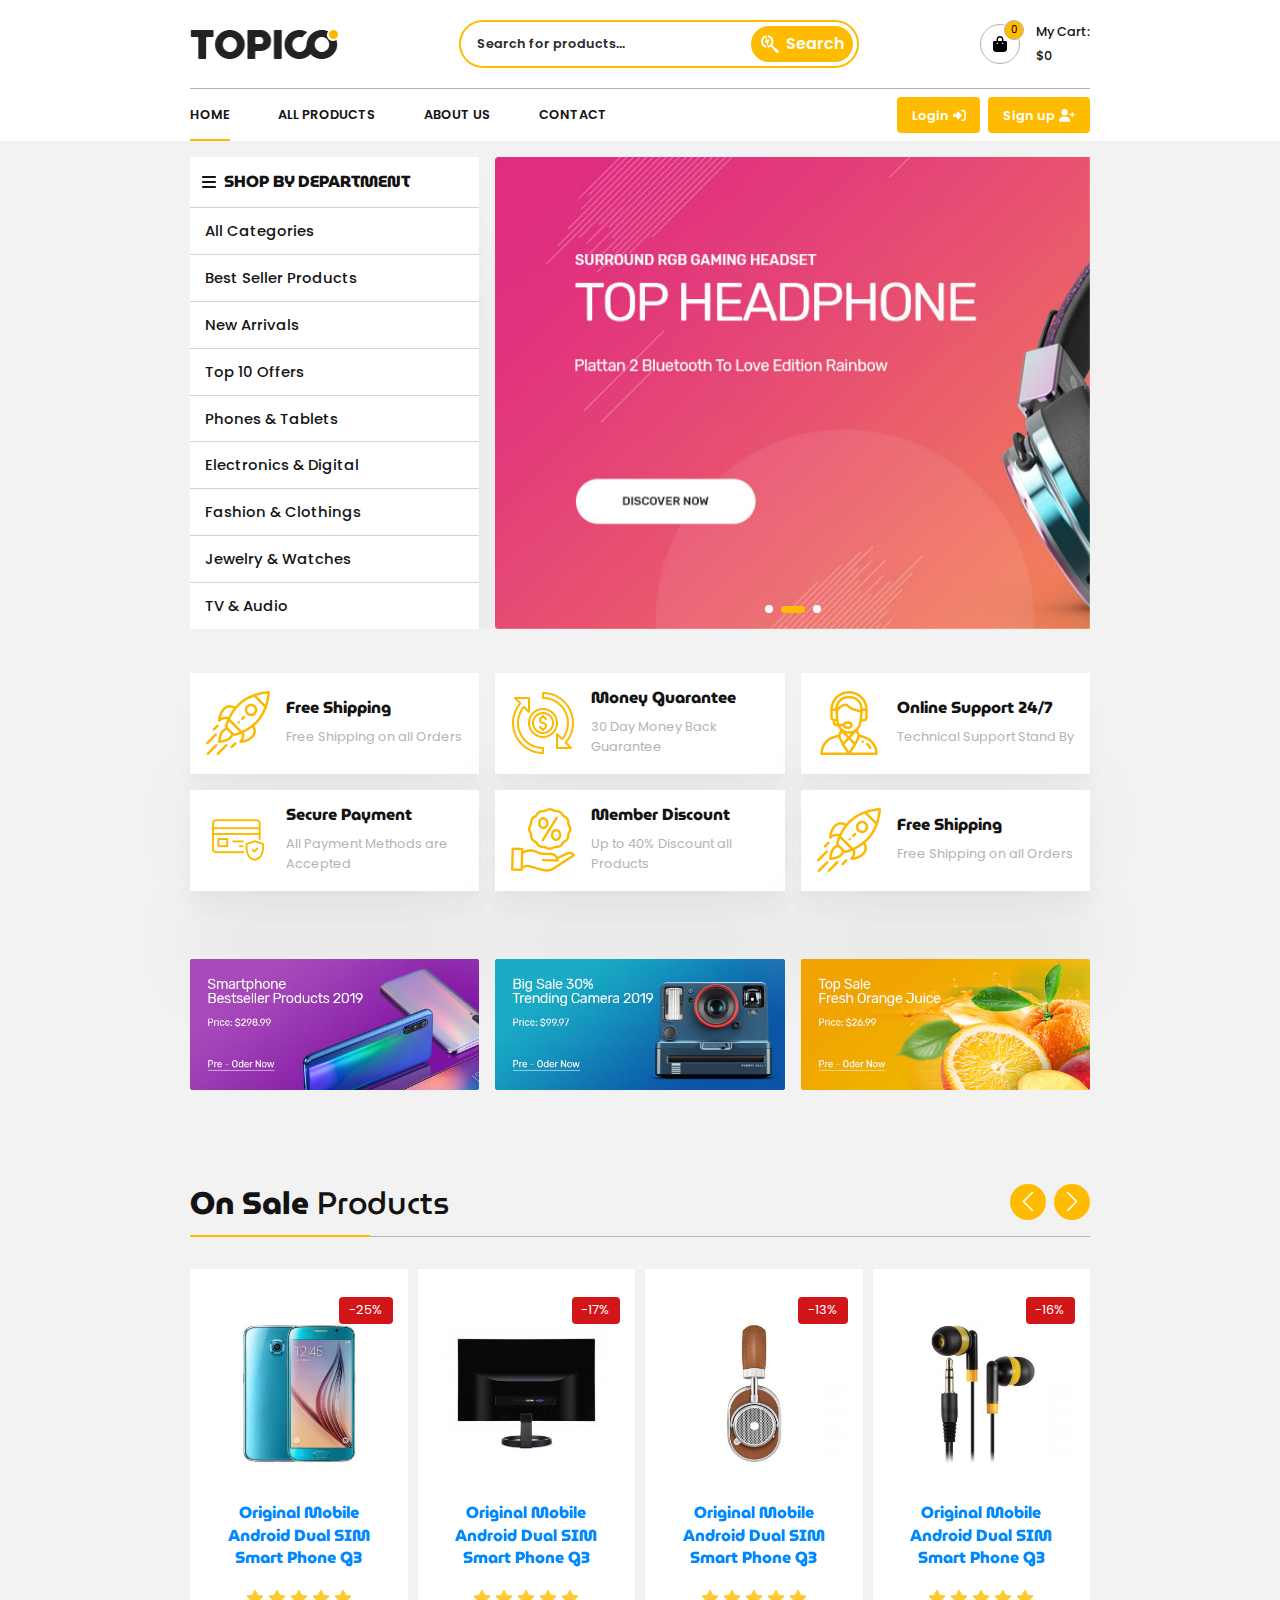
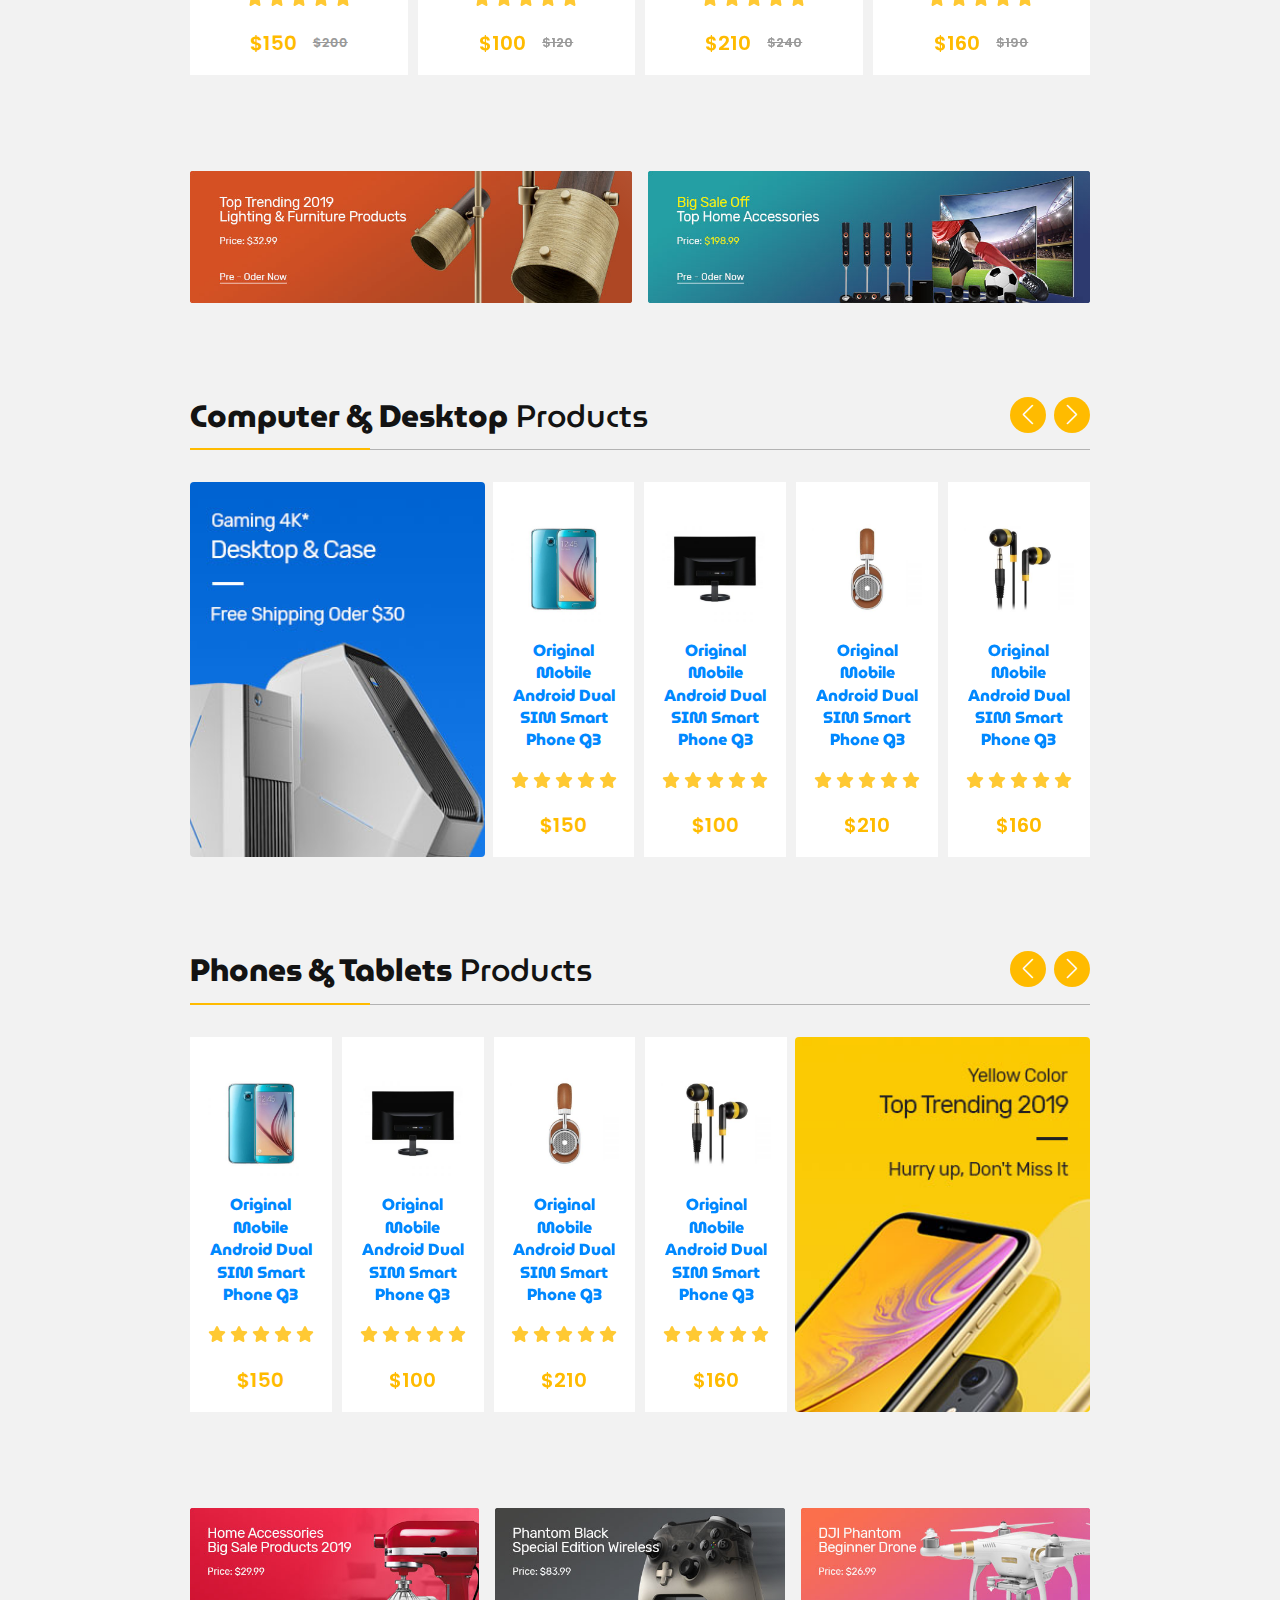
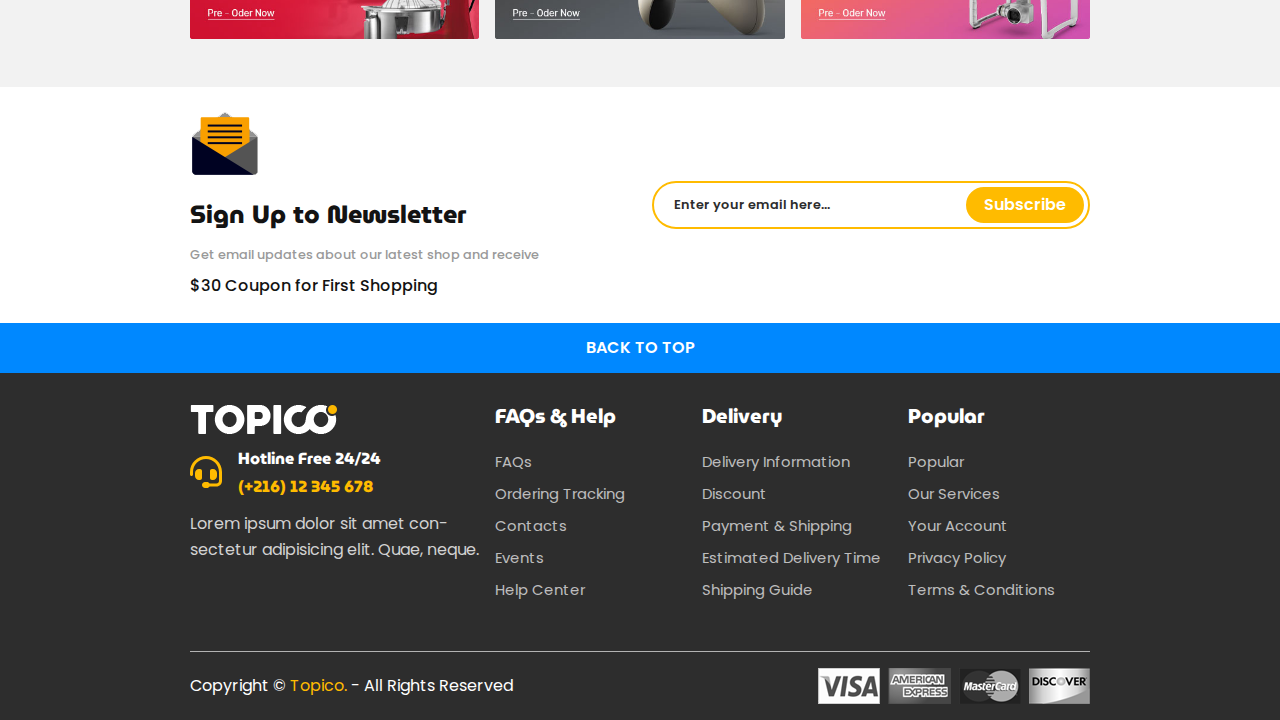
==== index.html @ b8facd6a "Add Ecommerce website files" ====
<!DOCTYPE html>
<!------------------------------------------
* Template Name: Ecommerce Website
* Updated: Apr 04 2024
* Author: Ghostcode
* PSD Designer: GhostCode
-------------------------------------------->
<html lang="en">
  <head>
    <meta charset="UTF-8" />
    <meta http-equiv="X-UA-Compatible" content="IE=edge" />
    <meta name="viewport" content="width=device-width, initial-scale=1.0" />
    <!-- Title, Description & Keywords -->
    <title>Topoco</title>
    <meta name="description" content="Topoco | Ecommerce Website" />
    <meta name="keywords" content="topoco, ecommerce" />
    <!-- Favicon -->
    <!-- <link rel="icon" href="favicon.ico">
    <link rel="apple-touch-icon" sizes="180x180" href="apple-touch-icon.png">
    <link rel="icon" type="image/png" sizes="32x32" href="favicon-32x32.png">
    <link rel="icon" type="image/png" sizes="16x16" href="favicon-16x16.png"> -->

    <!-- Google / Search Engine Tags -->
    <!-- <meta itemprop="name" content="Sass Architecture">
    <meta itemprop="description" content="Sass Architecture Template">
    <meta itemprop="image" content=""> -->

    <!-- Facebook Meta Tags -->
    <!-- <meta property="og:url" content="">
    <meta property="og:type" content="website">
    <meta property="og:title" content="Sass Architecture">
    <meta property="og:description" content="Sass Architecture Template">
    <meta property="og:image" content=""> -->

    <!-- Twitter Meta Tags -->
    <!-- <meta name="twitter:card" content="summary_large_image">
    <meta name="twitter:title" content="Sass Architecture">
    <meta name="twitter:description" content="Sass Architecture Template">
    <meta name="twitter:image" content="">
    <meta name="twitter:site" content="@" />
    <meta name="twitter:creator" content="@" /> -->

    <!-- Google Fonts -->
    <link rel="preconnect" href="https://fonts.googleapis.com" />
    <link rel="preconnect" href="https://fonts.gstatic.com" crossorigin />
    <link
      href="https://fonts.googleapis.com/css2?family=MuseoModerno:ital,wght@0,100..900;1,100..900&family=Poppins:ital,wght@0,100;0,200;0,300;0,400;0,500;0,600;0,700;0,800;0,900;1,100;1,200;1,300;1,400;1,500;1,600;1,700;1,800;1,900&display=swap"
      rel="stylesheet"
    />

    <!-- External Libraries CSS Files -->
    <link rel="stylesheet" href="vendors/fontawesome/css/all.min.css" />
    <link rel="stylesheet" href="vendors/swiper/swiper-bundle.min.css" />
    <!-- Customized External Libraries CSS Files -->

    <!-- Main CSS File -->
    <link rel="stylesheet" href="css/main.css" />
  </head>
  <body>
    <header class="site-header main-grid">
      <div class="overlay"></div>
      <div>
        <div class="site-header__inner top-nav p-block-5">
          <a href="#"><img src="imgs/logo-black.png" alt="Logo alt text" /></a>
          <form
            action="#"
            class="header__form flex gap-2 p-1 border-radius-pill"
          >
            <input
              type="search"
              name="Search keyword"
              placeholder="Search for products..."
              class="p-inline-start-3 fs-200"
            />
            <button
              type="submit"
              class="btn p-block-1 align-center gap-2 border-radius-pill"
              data-type="primary"
            >
              <i class="fab fa-searchengin fa-lg"></i>
              <span>Search</span>
            </button>
          </form>
          <div class="header__cart flex align-center gap-3">
            <button class="cart__btn">
              <i class="fa-solid fa-bag-shopping"></i>
              <span class="cart__count header__cart__count">0</span>
            </button>
            <div class="fs-200 fw-medium">
              <p class="m-block-end-1">My Cart:</p>
              <p>$<span class="cart__total-price">0</span></p>
            </div>
          </div>
        </div>
        <nav class="site-header__inner nav">
          <button class="nav__toggler"><i class="fa fa-bars fa-xl"></i></button>
          <ul class="nav__list flex align-center">
            <button class="nav__close-btn">
              <i class="fa-regular fa-circle-xmark fa-xl"></i>
            </button>
            <img
              src="imgs/logo-black.png"
              alt="Image alt text"
              class="nav__logo"
            />
            <li><a href="#" class="nav__link active">Home</a></li>
            <li><a href="#" class="nav__link">All products</a></li>
            <li><a href="#" class="nav__link">About us</a></li>
            <li><a href="#" class="nav__link">Contact</a></li>
          </ul>
          <div class="flex gap-2 flex-wrap">
            <a
              href="#"
              class="btn align-center gap-1 border-radius-sm fs-200"
              data-type="primary"
              >Login <i class="fa-solid fa-right-to-bracket"></i
            ></a>
            <a
              href="#"
              class="btn align-center gap-1 border-radius-sm fs-200"
              data-type="primary"
              >Sign up <i class="fa-solid fa-user-plus"></i
            ></a>
          </div>
        </nav>
        <div class="cart">
          <div class="cart__header flex justify-between align-center">
            <h5 class="m-block-end-0">
              My Cart<span class="text-neutral-500 fw-normal"
                >(<span class="cart__count">0</span> items in cart)</span
              >
            </h5>
            <button class="cart__close-btn">
              <i class="fa-regular fa-circle-xmark fa-xl"></i>
            </button>
          </div>
          <div
            class="cart__body m-block-4 p-block-3 p-inline-2 flow scrollbar-sm"
          ></div>
          <div class="cart__footer">
            <div class="cart__total flex justify-between fw-medium">
              <p>Cart subtotal</p>
              <p class="text-primary-500">
                $<span class="cart__total-price">0</span>
              </p>
            </div>
            <div class="flex flex-column gap-2">
              <a href="#" class="btn" data-type="primary"
                >Proceed to checkout</a
              >
              <a href="#" class="btn" data-type="secondary"
                >Shop More</a
              >
            </div>
          </div>
        </div>
      </div>
    </header>
    <!-- Start Main -->
    <main class="main-grid">
      <!-- Start Hero -->
      <section class="hero g-row">
        <div class="g-row__inner h-100">
          <div class="hero__aside box-shadow-2 g-col-md-4">
            <h5
              class="flex gap-2 align-center text-uppercase p-block-4 p-inline-3 m-block-end-0"
            >
              <i class="fa fa-bars"></i>Shop by department
            </h5>
            <ul class="aside__links scrollbar-sm">
              <li><a href="#">All Categories</a></li>
              <li><a href="#">Best Seller Products</a></li>
              <li><a href="#">New Arrivals</a></li>
              <li><a href="#">Top 10 Offers</a></li>
              <li><a href="#">Phones & Tablets</a></li>
              <li><a href="#">Electronics & Digital</a></li>
              <li><a href="#">Fashion & Clothings</a></li>
              <li><a href="#">Jewelry & Watches</a></li>
              <li><a href="#">TV & Audio</a></li>
            </ul>
          </div>
          <div class="hero__slider g-col-md-8">
            <div class="swiper-wrapper">
              <div class="swiper-slide">
                <a href="#"
                  ><img src="imgs/slider-01.jpg" alt="Image alt text"
                /></a>
              </div>
              <div class="swiper-slide">
                <a href="#"
                  ><img src="imgs/slider-02.jpg" alt="Image alt text"
                /></a>
              </div>
              <div class="swiper-slide">
                <a href="#"
                  ><img src="imgs/slider-03.jpg" alt="Image alt text"
                /></a>
              </div>
            </div>
            <!-- If we need pagination -->
            <div class="swiper-pagination"></div>
          </div>
        </div>
      </section>
      <!-- End Hero -->
      <!-- Start Features -->
      <section class="features g-row g-cols-sm-2 g-cols-md-3 p-block-5">
        <div class="g-row__inner">
          <div class="features__item">
            <img src="imgs/features1.png" alt="Image alt text" />
            <div>
              <h6>Free Shipping</h6>
              <p>Free Shipping on all Orders</p>
            </div>
          </div>
          <div class="features__item">
            <img src="imgs/features2.png" alt="Image alt text" />
            <div>
              <h6>Money Guarantee</h6>
              <p>30 Day Money Back Guarantee</p>
            </div>
          </div>
          <div class="features__item">
            <img src="imgs/features3.png" alt="Image alt text" />
            <div>
              <h6>Online Support 24/7</h6>
              <p>Technical Support Stand By</p>
            </div>
          </div>
          <div class="features__item">
            <img src="imgs/features4.png" alt="Image alt text" />
            <div>
              <h6>Secure Payment</h6>
              <p>All Payment Methods are Accepted</p>
            </div>
          </div>
          <div class="features__item">
            <img src="imgs/features5.png" alt="Image alt text" />
            <div>
              <h6>Member Discount</h6>
              <p>Up to 40% Discount all Products</p>
            </div>
          </div>
          <div class="features__item">
            <img src="imgs/features1.png" alt="Image alt text" />
            <div>
              <h6>Free Shipping</h6>
              <p>Free Shipping on all Orders</p>
            </div>
          </div>
        </div>
      </section>
      <!-- Start Features -->
      <!-- Start Banner -->
      <section class="banner section g-row g-cols-3">
        <div class="g-row__inner">
          <a href="#" class="banner__item">
            <div class="banner__glass"></div>
            <img src="imgs/banner/banner-1.jpg" alt="Image alt text" />
          </a>
          <a href="#" class="banner__item">
            <div class="banner__glass"></div>
            <img src="imgs/banner/banner-2.jpg" alt="Image text alt" />
          </a>
          <a href="#" class="banner__item">
            <div class="banner__glass"></div>
            <img src="imgs/banner/banner-3.jpg" alt="Image alt text" />
          </a>
        </div>
      </section>
      <!-- End Banner -->
      <!-- Start On Sale -->
      <section class="section g-row">
        <div class="g-row__inner slider">
          <div class="slider__header">
            <h3>On Sale <span>Products</span></h3>
          </div>
          <div class="sale__slider">
            <div
              class="slider__products swiper-wrapper"
              id="sale__products"
            ></div>
            <div class="swiper-button-prev slider__btn"></div>
            <div class="swiper-button-next slider__btn"></div>
          </div>
        </div>
      </section>
      <!-- End On Sale -->
      <!-- Start Banner -->
      <section class="banner section g-row g-cols-2">
        <div class="g-row__inner">
          <a href="#" class="banner__item">
            <div class="banner__glass"></div>
            <img src="imgs/banner/banner-4.jpg" alt="Image alt text" />
          </a>
          <a href="#" class="banner__item">
            <div class="banner__glass"></div>
            <img src="imgs/banner/banner-5.jpg" alt="Image text alt" />
          </a>
        </div>
      </section>
      <!-- End Banner -->
      <!-- Start Computer & Desktop -->
      <section class="section g-row">
        <div class="g-row__inner slider">
          <div class="slider__header">
            <h3>Computer & Desktop <span>Products</span></h3>
          </div>
          <div class="g-row__inner gap-2">
            <div class="category-img g-col-md-5 g-col-lg-4">
              <a href="#"
                ><img src="imgs/banner/banner-sm-1.jpg" alt="Image alt text"
              /></a>
            </div>
            <div class="computer__slider g-col-md-7 g-col-lg-8">
              <div
                class="slider__products swiper-wrapper"
                id="computer__products"
              ></div>
              <div class="swiper-button-prev slider__btn"></div>
              <div class="swiper-button-next slider__btn"></div>
            </div>
          </div>
        </div>
      </section>
      <!-- End Computer & Desktop -->
      <!-- Start Computer & Desktop -->
      <section class="section g-row">
        <div class="g-row__inner slider">
          <div class="slider__header">
            <h3>Phones & Tablets <span>Products</span></h3>
          </div>
          <div class="g-row__inner gap-2">
            <div class="phone__slider g-col-md-7 g-col-lg-8">
              <div
                class="slider__products swiper-wrapper"
                id="phone__products"
              ></div>
              <div class="swiper-button-prev slider__btn"></div>
              <div class="swiper-button-next slider__btn"></div>
            </div>
            <div class="category-img g-col-md-5 g-col-lg-4">
              <a href="#"
                ><img src="imgs/banner/banner-sm-2.jpg" alt="Image alt text"
              /></a>
            </div>
          </div>
        </div>
      </section>
      <!-- End Computer & Desktop -->
      <!-- Start Banner -->
      <section class="banner section g-row g-cols-3">
        <div class="g-row__inner">
          <a href="#" class="banner__item">
            <div class="banner__glass"></div>
            <img src="imgs/banner/banner-6.jpg" alt="Image alt text" />
          </a>
          <a href="#" class="banner__item">
            <div class="banner__glass"></div>
            <img src="imgs/banner/banner-7.jpg" alt="Image text alt" />
          </a>
          <a href="#" class="banner__item">
            <div class="banner__glass"></div>
            <img src="imgs/banner/banner-8.jpg" alt="Image alt text" />
          </a>
        </div>
      </section>
      <!-- End Banner -->
      <!-- Start CTA -->
      <section class="cta p-block-6 bg-neutral-000 g-row g-cols-lg-2">
        <div class="g-row__inner align-center gap-4">
          <div class="flex flex-wrap align-center gap-4">
            <img src="imgs/icon_email.png" alt="Image alt text" />
            <div>
              <h4>Sign Up to Newsletter</h4>
              <p class="text-neutral-400 fs-200 fw-medium">
                Get email updates about our latest shop and receive
              </p>
              <p class="fw-medium">$30 Coupon for First Shopping</p>
            </div>
          </div>
          <form action="#" class="flex justify-between p-1 border-radius-pill">
            <input
              type="email"
              name="Search keyword"
              placeholder="Enter your email here..."
              class="p-inline-4 fs-200 w-100"
            />
            <button
              type="submit"
              class="btn p-block-1 border-radius-pill"
              data-type="primary"
            >
              Subscribe
            </button>
          </form>
        </div>
      </section>
      <!-- End CTA -->
      <!-- Start Back To Top -->
      <button
        class="back-to-top g-row__inner bg-secondary-500 text-neutral-000 g-start-1 g-end-15 p-3 text-uppercase fw-semibold"
      >
        <span>Back to top</span>
      </button>
      <!-- End Back To Top -->
      <!-- Start Footer -->
      <footer
        class="g-row p-block-start-8 bg-neutral-800 text-neutral-000"
        id="footer"
      >
        <div class="g-row__inner row-gap-5">
          <div class="flow g-col-md-4">
            <img src="imgs/logo-white.png" alt="Image alt text" />
            <div class="flex align-center gap-3">
              <i class="fa-solid fa-headset fa-2x text-primary-500"></i>
              <div>
                <h5>Hotline Free 24/24</h5>
                <h6 class="text-primary-500">(+216) 12 345 678</h6>
              </div>
            </div>
            <p class="text-neutral-200">
              Lorem ipsum dolor sit amet consectetur adipisicing elit. Quae,
              neque.
            </p>
          </div>
          <div class="footer__links g-row__inner g-col-12 g-col-md-8 g-cols-sm-3 gap-4">
            <div class="flow">
              <h5 class="fs-400">FAQs & Help</h5>
              <ul>
                <li><a href="#">FAQs</a></li>
                <li><a href="#">Ordering Tracking</a></li>
                <li><a href="#">Contacts</a></li>
                <li><a href="#">Events</a></li>
                <li><a href="#">Help Center</a></li>
              </ul>
            </div>
            <div class="flow">
              <h5 class="fs-400">Delivery</h5>
              <ul>
                <li><a href="#">Delivery Information</a></li>
                <li><a href="#">Discount</a></li>
                <li><a href="#">Payment & Shipping</a></li>
                <li><a href="#">Estimated Delivery Time</a></li>
                <li><a href="#">Shipping Guide</a></li>
              </ul>
            </div>
            <div class="flow">
              <h5 class="fs-400">Popular</h5>
              <ul>
                <li><a href="#">Popular</a></li>
                <li><a href="#">Our Services</a></li>
                <li><a href="#">Your Account</a></li>
                <li><a href="#">Privacy Policy</a></li>
                <li><a href="#">Terms & Conditions</a></li>
              </ul>
            </div>
          </div>
          <div
            class="footer__payment g-col-12 flex justify-between align-center flex-wrap gap-4 p-block-4"
          >
            <p class="m-block-end-0">
              Copyright &copy; <span class="text-primary-500">Topico.</span> -
              All Rights Reserved
            </p>
            <div class="flex gap-2">
              <img src="imgs/payment-1.png" alt="Image alt text" />
              <img src="imgs/payment-2.png" alt="Image alt text" />
              <img src="imgs/payment-3.png" alt="Image alt text" />
              <img src="imgs/payment-4.png" alt="Image alt text" />
            </div>
          </div>
        </div>
      </footer>
      <!-- End Footer -->
    </main>
    <!-- End Main -->
    <!-- External Libraries JS Files -->
    <script src="js/jquery-3.7.0.min.js"></script>
    <script src="vendors/fontawesome/js/all.min.js"></script>
    <script src="vendors/swiper/swiper-bundle.min.js"></script>
    <!-- Main JS File -->
    <script src="js/main.js"></script>
    <!-- <script src="js/master.js"></script> -->
  </body>
</html>
---- css/main.css ----
/*-------------------------------------------
* Template Name: Ecommerce Website
* Updated: Apr 04 2024
* Author: Ghostcode
* PSD Designer: GhostCode
-------------------------------------------*/
/*** Layers ***/
@layer root, reset, base, components, layout,utilities, content;
/*** Root ***/
@layer root {
  :root {
    --clr-neutral-000: hsl(0, 0%, 100%);
    --clr-neutral-100: hsl(0, 0%, 95%);
    --clr-neutral-200: hsl(0, 0%, 82.5%);
    --clr-neutral-300: hsl(0, 0%, 70%);
    --clr-neutral-400: hsl(0, 0%, 60%);
    --clr-neutral-500: hsl(0, 0%, 50%);
    --clr-neutral-600: hsl(0, 0%, 40%);
    --clr-neutral-700: hsl(0, 0%, 30%);
    --clr-neutral-800: hsl(0, 0%, 17.5%);
    --clr-neutral-900: hsl(0, 0%, 7.5%);
    --clr-neutral-1000: hsl(0, 0%, 0%);
    --clr-primary-100: hsl(44, 100%, 95%);
    --clr-primary-200: hsl(44, 100%, 82.5%);
    --clr-primary-300: hsl(44, 100%, 70%);
    --clr-primary-400: hsl(44, 100%, 60%);
    --clr-primary-500: hsl(44, 100%, 50%);
    --clr-primary-600: hsl(44, 100%, 40%);
    --clr-primary-700: hsl(44, 100%, 30%);
    --clr-primary-800: hsl(44, 100%, 17.5%);
    --clr-primary-900: hsl(44, 100%, 7.5%);
    --clr-secondary-100: hsl(208, 100%, 95%);
    --clr-secondary-200: hsl(208, 100%, 82.5%);
    --clr-secondary-300: hsl(208, 100%, 70%);
    --clr-secondary-400: hsl(208, 100%, 60%);
    --clr-secondary-500: hsl(208, 100%, 50%);
    --clr-secondary-600: hsl(208, 100%, 40%);
    --clr-secondary-700: hsl(208, 100%, 30%);
    --clr-secondary-800: hsl(208, 100%, 17.5%);
    --clr-secondary-900: hsl(208, 100%, 7.5%);
    --clr-accent-100: hsl(359, 82%, 95%);
    --clr-accent-200: hsl(359, 82%, 82.5%);
    --clr-accent-300: hsl(359, 82%, 70%);
    --clr-accent-400: hsl(359, 82%, 60%);
    --clr-accent-500: hsl(359, 82%, 45%);
    --clr-accent-600: hsl(359, 82%, 40%);
    --clr-accent-700: hsl(359, 82%, 30%);
    --clr-accent-800: hsl(359, 82%, 17.5%);
    --clr-accent-900: hsl(359, 82%, 7.5%);
    --spacer-0: 0;
    --spacer-1: 0.25rem;
    --spacer-2: 0.5rem;
    --spacer-3: 1rem;
    --spacer-4: 1.5rem;
    --spacer-5: 3rem;
    --fs-100: clamp(0.64rem, 0.6549rem - 0.0192cqi, 0.651rem);
    --fs-200: clamp(0.7813rem, 0.7747rem + 0.0326cqi, 0.8rem);
    --fs-300: clamp(0.9375rem, 0.9158rem + 0.1087cqi, 1rem);
    --fs-400: clamp(1.125rem, 1.0815rem + 0.2174cqi, 1.25rem);
    --fs-500: clamp(1.35rem, 1.2761rem + 0.3696cqi, 1.5625rem);
    --fs-600: clamp(1.62rem, 1.5041rem + 0.5793cqi, 1.9531rem);
    --fs-700: clamp(1.944rem, 1.771rem + 0.8651cqi, 2.4414rem);
    --fs-800: clamp(2.3328rem, 2.0827rem + 1.2504cqi, 3.0518rem);
    --fs-900: clamp(2.7994rem, 2.4462rem + 1.7658cqi, 3.8147rem);
    --ff-base: Poppins, sans-serif;
    --ff-accent: MuseoModerno, cursive;
    --fw-light: 300;
    --fw-normal: 400;
    --fw-medium: 500;
    --fw-semibold: 600;
    --fw-bold: 700;
    --fw-extrabold: 800;
    --fw-black: 900;
  }
}
/*** Resets ***/
@layer reset {
  *,
  *::before,
  *::after {
    -webkit-box-sizing: border-box;
            box-sizing: border-box;
    padding: 0;
    margin: 0;
    font: inherit;
  }
  html {
    color-scheme: light dark;
  }
  h1,
  h2,
  h3,
  h4,
  h5,
  h6 {
    font-family: var(--ff-accent);
    font-weight: var(--fw-extrabold);
    line-height: 1.1;
    text-wrap: balance;
  }
  h1,
  h2,
  h3,
  h4,
  h5,
  h6,
  p {
    -webkit-margin-after: 0.65em;
            margin-block-end: 0.65em;
  }
  h1:last-child,
  h2:last-child,
  h3:last-child,
  h4:last-child,
  h5:last-child,
  h6:last-child,
  p:last-child {
    margin: 0;
  }
  p,
  li,
  h1,
  h2,
  h3,
  h4 {
    overflow-wrap: break-word;
    -ms-hyphens: auto;
        hyphens: auto;
  }
  ol,
  ul {
    margin: 0;
    padding: 0;
    list-style: none;
  }
  a {
    text-decoration: none;
  }
  input,
  button,
  select,
  optgroup,
  textarea {
    border: 0;
    outline: 0;
    font: inherit;
    line-height: inherit;
  }
  button:not(:disabled),
  [type=button]:not(:disabled),
  [type=reset]:not(:disabled),
  [type=submit]:not(:disabled) {
    cursor: pointer;
    background: transparent;
  }
  textarea {
    resize: none;
  }
  img,
  picture,
  svg {
    /* Ensures that the image does not exceed its container's width */
    max-inline-size: 100%;
    /* Maintain image aspect ratio */
    block-size: auto;
    /* Ensures that the background image does not repeat itself */
    background-repeat: no-repeat;
    /* Ensures that the image fills the container without repeating */
    background-size: cover;
    /* Adds a slight italic effect to the image alt text */
    font-style: italic;
    /* Aligns the image vertically with the text and remove annoying image spacing */
    vertical-align: middle;
    /* Adds some margin around the image to improve its spacing with other elements */
    shape-margin: 1rem;
    /* Scales the image to cover its container box */
    -o-object-fit: cover;
       object-fit: cover;
    /* Center the image within its container box */
    -o-object-position: center;
       object-position: center;
  }
}
/*** General ***/
@layer base {
  body {
    background-color: var(--clr-neutral-100);
    color: var(--clr-neutral-900);
    font-family: var(--ff-base);
    font-size: var(--fs-300);
    font-weight: var(--fw-normal);
    line-height: 1.6;
  }
  a {
    color: var(--clr-neutral-900);
  }
  a:is(:hover, :focus) {
    color: var(--clr-accent-500);
  }
}
/*** Typography ***/
@layer base {
  h1 {
    font-size: var(--fs-800);
  }
  h2 {
    font-size: var(--fs-700);
  }
  h3 {
    font-size: var(--fs-600);
  }
  h4 {
    font-size: var(--fs-500);
  }
}
/*** Grid Columns ***/
@layer utilities {
  .g-cols-1 {
    --g-col-width: calc(var(--g-col-count) / 1);
  }
  .g-cols-2 {
    --g-col-width: calc(var(--g-col-count) / 2);
  }
  .g-cols-3 {
    --g-col-width: calc(var(--g-col-count) / 3);
  }
  .g-cols-4 {
    --g-col-width: calc(var(--g-col-count) / 4);
  }
  .g-cols-6 {
    --g-col-width: calc(var(--g-col-count) / 6);
  }
  .g-cols-12 {
    --g-col-width: calc(var(--g-col-count) / 12);
  }
  @media only screen and (min-width: 36em) {
    .g-cols-sm-1 {
      --g-col-width: calc(var(--g-col-count) / 1);
    }
    .g-cols-sm-2 {
      --g-col-width: calc(var(--g-col-count) / 2);
    }
    .g-cols-sm-3 {
      --g-col-width: calc(var(--g-col-count) / 3);
    }
    .g-cols-sm-4 {
      --g-col-width: calc(var(--g-col-count) / 4);
    }
    .g-cols-sm-6 {
      --g-col-width: calc(var(--g-col-count) / 6);
    }
    .g-cols-sm-12 {
      --g-col-width: calc(var(--g-col-count) / 12);
    }
  }
  @media only screen and (min-width: 48em) {
    .g-cols-md-1 {
      --g-col-width: calc(var(--g-col-count) / 1);
    }
    .g-cols-md-2 {
      --g-col-width: calc(var(--g-col-count) / 2);
    }
    .g-cols-md-3 {
      --g-col-width: calc(var(--g-col-count) / 3);
    }
    .g-cols-md-4 {
      --g-col-width: calc(var(--g-col-count) / 4);
    }
    .g-cols-md-6 {
      --g-col-width: calc(var(--g-col-count) / 6);
    }
    .g-cols-md-12 {
      --g-col-width: calc(var(--g-col-count) / 12);
    }
  }
  @media only screen and (min-width: 62em) {
    .g-cols-lg-1 {
      --g-col-width: calc(var(--g-col-count) / 1);
    }
    .g-cols-lg-2 {
      --g-col-width: calc(var(--g-col-count) / 2);
    }
    .g-cols-lg-3 {
      --g-col-width: calc(var(--g-col-count) / 3);
    }
    .g-cols-lg-4 {
      --g-col-width: calc(var(--g-col-count) / 4);
    }
    .g-cols-lg-6 {
      --g-col-width: calc(var(--g-col-count) / 6);
    }
    .g-cols-lg-12 {
      --g-col-width: calc(var(--g-col-count) / 12);
    }
  }
  @media only screen and (min-width: 75em) {
    .g-cols-xl-1 {
      --g-col-width: calc(var(--g-col-count) / 1);
    }
    .g-cols-xl-2 {
      --g-col-width: calc(var(--g-col-count) / 2);
    }
    .g-cols-xl-3 {
      --g-col-width: calc(var(--g-col-count) / 3);
    }
    .g-cols-xl-4 {
      --g-col-width: calc(var(--g-col-count) / 4);
    }
    .g-cols-xl-6 {
      --g-col-width: calc(var(--g-col-count) / 6);
    }
    .g-cols-xl-12 {
      --g-col-width: calc(var(--g-col-count) / 12);
    }
  }
  @media only screen and (min-width: 87.5em) {
    .g-cols-xxl-1 {
      --g-col-width: calc(var(--g-col-count) / 1);
    }
    .g-cols-xxl-2 {
      --g-col-width: calc(var(--g-col-count) / 2);
    }
    .g-cols-xxl-3 {
      --g-col-width: calc(var(--g-col-count) / 3);
    }
    .g-cols-xxl-4 {
      --g-col-width: calc(var(--g-col-count) / 4);
    }
    .g-cols-xxl-6 {
      --g-col-width: calc(var(--g-col-count) / 6);
    }
    .g-cols-xxl-12 {
      --g-col-width: calc(var(--g-col-count) / 12);
    }
  }
  .g-col-1 {
    grid-column: auto/span 1;
  }
  .g-col-2 {
    grid-column: auto/span 2;
  }
  .g-col-3 {
    grid-column: auto/span 3;
  }
  .g-col-4 {
    grid-column: auto/span 4;
  }
  .g-col-5 {
    grid-column: auto/span 5;
  }
  .g-col-6 {
    grid-column: auto/span 6;
  }
  .g-col-7 {
    grid-column: auto/span 7;
  }
  .g-col-8 {
    grid-column: auto/span 8;
  }
  .g-col-9 {
    grid-column: auto/span 9;
  }
  .g-col-10 {
    grid-column: auto/span 10;
  }
  .g-col-11 {
    grid-column: auto/span 11;
  }
  .g-col-12 {
    grid-column: auto/span 12;
  }
  @media only screen and (min-width: 36em) {
    .g-col-sm-1 {
      grid-column: auto/span 1;
    }
    .g-col-sm-2 {
      grid-column: auto/span 2;
    }
    .g-col-sm-3 {
      grid-column: auto/span 3;
    }
    .g-col-sm-4 {
      grid-column: auto/span 4;
    }
    .g-col-sm-5 {
      grid-column: auto/span 5;
    }
    .g-col-sm-6 {
      grid-column: auto/span 6;
    }
    .g-col-sm-7 {
      grid-column: auto/span 7;
    }
    .g-col-sm-8 {
      grid-column: auto/span 8;
    }
    .g-col-sm-9 {
      grid-column: auto/span 9;
    }
    .g-col-sm-10 {
      grid-column: auto/span 10;
    }
    .g-col-sm-11 {
      grid-column: auto/span 11;
    }
    .g-col-sm-12 {
      grid-column: auto/span 12;
    }
  }
  @media only screen and (min-width: 48em) {
    .g-col-md-1 {
      grid-column: auto/span 1;
    }
    .g-col-md-2 {
      grid-column: auto/span 2;
    }
    .g-col-md-3 {
      grid-column: auto/span 3;
    }
    .g-col-md-4 {
      grid-column: auto/span 4;
    }
    .g-col-md-5 {
      grid-column: auto/span 5;
    }
    .g-col-md-6 {
      grid-column: auto/span 6;
    }
    .g-col-md-7 {
      grid-column: auto/span 7;
    }
    .g-col-md-8 {
      grid-column: auto/span 8;
    }
    .g-col-md-9 {
      grid-column: auto/span 9;
    }
    .g-col-md-10 {
      grid-column: auto/span 10;
    }
    .g-col-md-11 {
      grid-column: auto/span 11;
    }
    .g-col-md-12 {
      grid-column: auto/span 12;
    }
  }
  @media only screen and (min-width: 62em) {
    .g-col-lg-1 {
      grid-column: auto/span 1;
    }
    .g-col-lg-2 {
      grid-column: auto/span 2;
    }
    .g-col-lg-3 {
      grid-column: auto/span 3;
    }
    .g-col-lg-4 {
      grid-column: auto/span 4;
    }
    .g-col-lg-5 {
      grid-column: auto/span 5;
    }
    .g-col-lg-6 {
      grid-column: auto/span 6;
    }
    .g-col-lg-7 {
      grid-column: auto/span 7;
    }
    .g-col-lg-8 {
      grid-column: auto/span 8;
    }
    .g-col-lg-9 {
      grid-column: auto/span 9;
    }
    .g-col-lg-10 {
      grid-column: auto/span 10;
    }
    .g-col-lg-11 {
      grid-column: auto/span 11;
    }
    .g-col-lg-12 {
      grid-column: auto/span 12;
    }
  }
  @media only screen and (min-width: 75em) {
    .g-col-xl-1 {
      grid-column: auto/span 1;
    }
    .g-col-xl-2 {
      grid-column: auto/span 2;
    }
    .g-col-xl-3 {
      grid-column: auto/span 3;
    }
    .g-col-xl-4 {
      grid-column: auto/span 4;
    }
    .g-col-xl-5 {
      grid-column: auto/span 5;
    }
    .g-col-xl-6 {
      grid-column: auto/span 6;
    }
    .g-col-xl-7 {
      grid-column: auto/span 7;
    }
    .g-col-xl-8 {
      grid-column: auto/span 8;
    }
    .g-col-xl-9 {
      grid-column: auto/span 9;
    }
    .g-col-xl-10 {
      grid-column: auto/span 10;
    }
    .g-col-xl-11 {
      grid-column: auto/span 11;
    }
    .g-col-xl-12 {
      grid-column: auto/span 12;
    }
  }
  @media only screen and (min-width: 87.5em) {
    .g-col-xxl-1 {
      grid-column: auto/span 1;
    }
    .g-col-xxl-2 {
      grid-column: auto/span 2;
    }
    .g-col-xxl-3 {
      grid-column: auto/span 3;
    }
    .g-col-xxl-4 {
      grid-column: auto/span 4;
    }
    .g-col-xxl-5 {
      grid-column: auto/span 5;
    }
    .g-col-xxl-6 {
      grid-column: auto/span 6;
    }
    .g-col-xxl-7 {
      grid-column: auto/span 7;
    }
    .g-col-xxl-8 {
      grid-column: auto/span 8;
    }
    .g-col-xxl-9 {
      grid-column: auto/span 9;
    }
    .g-col-xxl-10 {
      grid-column: auto/span 10;
    }
    .g-col-xxl-11 {
      grid-column: auto/span 11;
    }
    .g-col-xxl-12 {
      grid-column: auto/span 12;
    }
  }
  .g-start-1 {
    --g-col-start: 1;
  }
  .g-start-2 {
    --g-col-start: 2;
  }
  .g-end-2 {
    --g-col-end: 2;
  }
  .g-start-3 {
    --g-col-start: 3;
  }
  .g-end-3 {
    --g-col-end: 3;
  }
  .g-start-4 {
    --g-col-start: 4;
  }
  .g-end-4 {
    --g-col-end: 4;
  }
  .g-start-5 {
    --g-col-start: 5;
  }
  .g-end-5 {
    --g-col-end: 5;
  }
  .g-start-6 {
    --g-col-start: 6;
  }
  .g-end-6 {
    --g-col-end: 6;
  }
  .g-start-7 {
    --g-col-start: 7;
  }
  .g-end-7 {
    --g-col-end: 7;
  }
  .g-start-8 {
    --g-col-start: 8;
  }
  .g-end-8 {
    --g-col-end: 8;
  }
  .g-start-9 {
    --g-col-start: 9;
  }
  .g-end-9 {
    --g-col-end: 9;
  }
  .g-start-10 {
    --g-col-start: 10;
  }
  .g-end-10 {
    --g-col-end: 10;
  }
  .g-start-11 {
    --g-col-start: 11;
  }
  .g-end-11 {
    --g-col-end: 11;
  }
  .g-start-12 {
    --g-col-start: 12;
  }
  .g-end-12 {
    --g-col-end: 12;
  }
  .g-start-13 {
    --g-col-start: 13;
  }
  .g-end-13 {
    --g-col-end: 13;
  }
  .g-start-14 {
    --g-col-start: 14;
  }
  .g-end-14 {
    --g-col-end: 14;
  }
  .g-end-15 {
    --g-col-end: 15;
  }
  @media only screen and (min-width: 36em) {
    .g-start-sm-1 {
      --g-col-start: 1;
    }
    .g-start-sm-2 {
      --g-col-start: 2;
    }
    .g-end-sm-2 {
      --g-col-end: 2;
    }
    .g-start-sm-3 {
      --g-col-start: 3;
    }
    .g-end-sm-3 {
      --g-col-end: 3;
    }
    .g-start-sm-4 {
      --g-col-start: 4;
    }
    .g-end-sm-4 {
      --g-col-end: 4;
    }
    .g-start-sm-5 {
      --g-col-start: 5;
    }
    .g-end-sm-5 {
      --g-col-end: 5;
    }
    .g-start-sm-6 {
      --g-col-start: 6;
    }
    .g-end-sm-6 {
      --g-col-end: 6;
    }
    .g-start-sm-7 {
      --g-col-start: 7;
    }
    .g-end-sm-7 {
      --g-col-end: 7;
    }
    .g-start-sm-8 {
      --g-col-start: 8;
    }
    .g-end-sm-8 {
      --g-col-end: 8;
    }
    .g-start-sm-9 {
      --g-col-start: 9;
    }
    .g-end-sm-9 {
      --g-col-end: 9;
    }
    .g-start-sm-10 {
      --g-col-start: 10;
    }
    .g-end-sm-10 {
      --g-col-end: 10;
    }
    .g-start-sm-11 {
      --g-col-start: 11;
    }
    .g-end-sm-11 {
      --g-col-end: 11;
    }
    .g-start-sm-12 {
      --g-col-start: 12;
    }
    .g-end-sm-12 {
      --g-col-end: 12;
    }
    .g-start-sm-13 {
      --g-col-start: 13;
    }
    .g-end-sm-13 {
      --g-col-end: 13;
    }
    .g-start-sm-14 {
      --g-col-start: 14;
    }
    .g-end-sm-14 {
      --g-col-end: 14;
    }
    .g-end-sm-15 {
      --g-col-end: 15;
    }
  }
  @media only screen and (min-width: 48em) {
    .g-start-md-1 {
      --g-col-start: 1;
    }
    .g-start-md-2 {
      --g-col-start: 2;
    }
    .g-end-md-2 {
      --g-col-end: 2;
    }
    .g-start-md-3 {
      --g-col-start: 3;
    }
    .g-end-md-3 {
      --g-col-end: 3;
    }
    .g-start-md-4 {
      --g-col-start: 4;
    }
    .g-end-md-4 {
      --g-col-end: 4;
    }
    .g-start-md-5 {
      --g-col-start: 5;
    }
    .g-end-md-5 {
      --g-col-end: 5;
    }
    .g-start-md-6 {
      --g-col-start: 6;
    }
    .g-end-md-6 {
      --g-col-end: 6;
    }
    .g-start-md-7 {
      --g-col-start: 7;
    }
    .g-end-md-7 {
      --g-col-end: 7;
    }
    .g-start-md-8 {
      --g-col-start: 8;
    }
    .g-end-md-8 {
      --g-col-end: 8;
    }
    .g-start-md-9 {
      --g-col-start: 9;
    }
    .g-end-md-9 {
      --g-col-end: 9;
    }
    .g-start-md-10 {
      --g-col-start: 10;
    }
    .g-end-md-10 {
      --g-col-end: 10;
    }
    .g-start-md-11 {
      --g-col-start: 11;
    }
    .g-end-md-11 {
      --g-col-end: 11;
    }
    .g-start-md-12 {
      --g-col-start: 12;
    }
    .g-end-md-12 {
      --g-col-end: 12;
    }
    .g-start-md-13 {
      --g-col-start: 13;
    }
    .g-end-md-13 {
      --g-col-end: 13;
    }
    .g-start-md-14 {
      --g-col-start: 14;
    }
    .g-end-md-14 {
      --g-col-end: 14;
    }
    .g-end-md-15 {
      --g-col-end: 15;
    }
  }
  @media only screen and (min-width: 62em) {
    .g-start-lg-1 {
      --g-col-start: 1;
    }
    .g-start-lg-2 {
      --g-col-start: 2;
    }
    .g-end-lg-2 {
      --g-col-end: 2;
    }
    .g-start-lg-3 {
      --g-col-start: 3;
    }
    .g-end-lg-3 {
      --g-col-end: 3;
    }
    .g-start-lg-4 {
      --g-col-start: 4;
    }
    .g-end-lg-4 {
      --g-col-end: 4;
    }
    .g-start-lg-5 {
      --g-col-start: 5;
    }
    .g-end-lg-5 {
      --g-col-end: 5;
    }
    .g-start-lg-6 {
      --g-col-start: 6;
    }
    .g-end-lg-6 {
      --g-col-end: 6;
    }
    .g-start-lg-7 {
      --g-col-start: 7;
    }
    .g-end-lg-7 {
      --g-col-end: 7;
    }
    .g-start-lg-8 {
      --g-col-start: 8;
    }
    .g-end-lg-8 {
      --g-col-end: 8;
    }
    .g-start-lg-9 {
      --g-col-start: 9;
    }
    .g-end-lg-9 {
      --g-col-end: 9;
    }
    .g-start-lg-10 {
      --g-col-start: 10;
    }
    .g-end-lg-10 {
      --g-col-end: 10;
    }
    .g-start-lg-11 {
      --g-col-start: 11;
    }
    .g-end-lg-11 {
      --g-col-end: 11;
    }
    .g-start-lg-12 {
      --g-col-start: 12;
    }
    .g-end-lg-12 {
      --g-col-end: 12;
    }
    .g-start-lg-13 {
      --g-col-start: 13;
    }
    .g-end-lg-13 {
      --g-col-end: 13;
    }
    .g-start-lg-14 {
      --g-col-start: 14;
    }
    .g-end-lg-14 {
      --g-col-end: 14;
    }
    .g-end-lg-15 {
      --g-col-end: 15;
    }
  }
  @media only screen and (min-width: 75em) {
    .g-start-xl-1 {
      --g-col-start: 1;
    }
    .g-start-xl-2 {
      --g-col-start: 2;
    }
    .g-end-xl-2 {
      --g-col-end: 2;
    }
    .g-start-xl-3 {
      --g-col-start: 3;
    }
    .g-end-xl-3 {
      --g-col-end: 3;
    }
    .g-start-xl-4 {
      --g-col-start: 4;
    }
    .g-end-xl-4 {
      --g-col-end: 4;
    }
    .g-start-xl-5 {
      --g-col-start: 5;
    }
    .g-end-xl-5 {
      --g-col-end: 5;
    }
    .g-start-xl-6 {
      --g-col-start: 6;
    }
    .g-end-xl-6 {
      --g-col-end: 6;
    }
    .g-start-xl-7 {
      --g-col-start: 7;
    }
    .g-end-xl-7 {
      --g-col-end: 7;
    }
    .g-start-xl-8 {
      --g-col-start: 8;
    }
    .g-end-xl-8 {
      --g-col-end: 8;
    }
    .g-start-xl-9 {
      --g-col-start: 9;
    }
    .g-end-xl-9 {
      --g-col-end: 9;
    }
    .g-start-xl-10 {
      --g-col-start: 10;
    }
    .g-end-xl-10 {
      --g-col-end: 10;
    }
    .g-start-xl-11 {
      --g-col-start: 11;
    }
    .g-end-xl-11 {
      --g-col-end: 11;
    }
    .g-start-xl-12 {
      --g-col-start: 12;
    }
    .g-end-xl-12 {
      --g-col-end: 12;
    }
    .g-start-xl-13 {
      --g-col-start: 13;
    }
    .g-end-xl-13 {
      --g-col-end: 13;
    }
    .g-start-xl-14 {
      --g-col-start: 14;
    }
    .g-end-xl-14 {
      --g-col-end: 14;
    }
    .g-end-xl-15 {
      --g-col-end: 15;
    }
  }
  @media only screen and (min-width: 87.5em) {
    .g-start-xxl-1 {
      --g-col-start: 1;
    }
    .g-start-xxl-2 {
      --g-col-start: 2;
    }
    .g-end-xxl-2 {
      --g-col-end: 2;
    }
    .g-start-xxl-3 {
      --g-col-start: 3;
    }
    .g-end-xxl-3 {
      --g-col-end: 3;
    }
    .g-start-xxl-4 {
      --g-col-start: 4;
    }
    .g-end-xxl-4 {
      --g-col-end: 4;
    }
    .g-start-xxl-5 {
      --g-col-start: 5;
    }
    .g-end-xxl-5 {
      --g-col-end: 5;
    }
    .g-start-xxl-6 {
      --g-col-start: 6;
    }
    .g-end-xxl-6 {
      --g-col-end: 6;
    }
    .g-start-xxl-7 {
      --g-col-start: 7;
    }
    .g-end-xxl-7 {
      --g-col-end: 7;
    }
    .g-start-xxl-8 {
      --g-col-start: 8;
    }
    .g-end-xxl-8 {
      --g-col-end: 8;
    }
    .g-start-xxl-9 {
      --g-col-start: 9;
    }
    .g-end-xxl-9 {
      --g-col-end: 9;
    }
    .g-start-xxl-10 {
      --g-col-start: 10;
    }
    .g-end-xxl-10 {
      --g-col-end: 10;
    }
    .g-start-xxl-11 {
      --g-col-start: 11;
    }
    .g-end-xxl-11 {
      --g-col-end: 11;
    }
    .g-start-xxl-12 {
      --g-col-start: 12;
    }
    .g-end-xxl-12 {
      --g-col-end: 12;
    }
    .g-start-xxl-13 {
      --g-col-start: 13;
    }
    .g-end-xxl-13 {
      --g-col-end: 13;
    }
    .g-start-xxl-14 {
      --g-col-start: 14;
    }
    .g-end-xxl-14 {
      --g-col-end: 14;
    }
    .g-end-xxl-15 {
      --g-col-end: 15;
    }
  }
}
/*** Grid Offsets ***/
@layer utilities {
  .offset-start-1 {
    -ms-grid-column: 1;
        grid-column-start: 1;
  }
  .offset-start-2 {
    -ms-grid-column: 2;
        grid-column-start: 2;
  }
  .offset-end-2 {
    -ms-grid-column-span: 2;
    grid-column-end: 2;
  }
  .offset-start-3 {
    -ms-grid-column: 3;
        grid-column-start: 3;
  }
  .offset-end-3 {
    -ms-grid-column-span: 3;
    grid-column-end: 3;
  }
  .offset-start-4 {
    -ms-grid-column: 4;
        grid-column-start: 4;
  }
  .offset-end-4 {
    -ms-grid-column-span: 4;
    grid-column-end: 4;
  }
  .offset-start-5 {
    -ms-grid-column: 5;
        grid-column-start: 5;
  }
  .offset-end-5 {
    -ms-grid-column-span: 5;
    grid-column-end: 5;
  }
  .offset-start-6 {
    -ms-grid-column: 6;
        grid-column-start: 6;
  }
  .offset-end-6 {
    -ms-grid-column-span: 6;
    grid-column-end: 6;
  }
  .offset-start-7 {
    -ms-grid-column: 7;
        grid-column-start: 7;
  }
  .offset-end-7 {
    -ms-grid-column-span: 7;
    grid-column-end: 7;
  }
  .offset-start-8 {
    -ms-grid-column: 8;
        grid-column-start: 8;
  }
  .offset-end-8 {
    -ms-grid-column-span: 8;
    grid-column-end: 8;
  }
  .offset-start-9 {
    -ms-grid-column: 9;
        grid-column-start: 9;
  }
  .offset-end-9 {
    -ms-grid-column-span: 9;
    grid-column-end: 9;
  }
  .offset-start-10 {
    -ms-grid-column: 10;
        grid-column-start: 10;
  }
  .offset-end-10 {
    -ms-grid-column-span: 10;
    grid-column-end: 10;
  }
  .offset-start-11 {
    -ms-grid-column: 11;
        grid-column-start: 11;
  }
  .offset-end-11 {
    -ms-grid-column-span: 11;
    grid-column-end: 11;
  }
  .offset-end-12 {
    -ms-grid-column-span: 12;
    grid-column-end: 12;
  }
  @media only screen and (min-width: 36em) {
    .offset-start-sm-1 {
      -ms-grid-column: 1;
          grid-column-start: 1;
    }
    .offset-start-sm-2 {
      -ms-grid-column: 2;
          grid-column-start: 2;
    }
    .offset-end-sm-2 {
      -ms-grid-column-span: 2;
      grid-column-end: 2;
    }
    .offset-start-sm-3 {
      -ms-grid-column: 3;
          grid-column-start: 3;
    }
    .offset-end-sm-3 {
      -ms-grid-column-span: 3;
      grid-column-end: 3;
    }
    .offset-start-sm-4 {
      -ms-grid-column: 4;
          grid-column-start: 4;
    }
    .offset-end-sm-4 {
      -ms-grid-column-span: 4;
      grid-column-end: 4;
    }
    .offset-start-sm-5 {
      -ms-grid-column: 5;
          grid-column-start: 5;
    }
    .offset-end-sm-5 {
      -ms-grid-column-span: 5;
      grid-column-end: 5;
    }
    .offset-start-sm-6 {
      -ms-grid-column: 6;
          grid-column-start: 6;
    }
    .offset-end-sm-6 {
      -ms-grid-column-span: 6;
      grid-column-end: 6;
    }
    .offset-start-sm-7 {
      -ms-grid-column: 7;
          grid-column-start: 7;
    }
    .offset-end-sm-7 {
      -ms-grid-column-span: 7;
      grid-column-end: 7;
    }
    .offset-start-sm-8 {
      -ms-grid-column: 8;
          grid-column-start: 8;
    }
    .offset-end-sm-8 {
      -ms-grid-column-span: 8;
      grid-column-end: 8;
    }
    .offset-start-sm-9 {
      -ms-grid-column: 9;
          grid-column-start: 9;
    }
    .offset-end-sm-9 {
      -ms-grid-column-span: 9;
      grid-column-end: 9;
    }
    .offset-start-sm-10 {
      -ms-grid-column: 10;
          grid-column-start: 10;
    }
    .offset-end-sm-10 {
      -ms-grid-column-span: 10;
      grid-column-end: 10;
    }
    .offset-start-sm-11 {
      -ms-grid-column: 11;
          grid-column-start: 11;
    }
    .offset-end-sm-11 {
      -ms-grid-column-span: 11;
      grid-column-end: 11;
    }
    .offset-end-sm-12 {
      -ms-grid-column-span: 12;
      grid-column-end: 12;
    }
  }
  @media only screen and (min-width: 48em) {
    .offset-start-md-1 {
      -ms-grid-column: 1;
          grid-column-start: 1;
    }
    .offset-start-md-2 {
      -ms-grid-column: 2;
          grid-column-start: 2;
    }
    .offset-end-md-2 {
      -ms-grid-column-span: 2;
      grid-column-end: 2;
    }
    .offset-start-md-3 {
      -ms-grid-column: 3;
          grid-column-start: 3;
    }
    .offset-end-md-3 {
      -ms-grid-column-span: 3;
      grid-column-end: 3;
    }
    .offset-start-md-4 {
      -ms-grid-column: 4;
          grid-column-start: 4;
    }
    .offset-end-md-4 {
      -ms-grid-column-span: 4;
      grid-column-end: 4;
    }
    .offset-start-md-5 {
      -ms-grid-column: 5;
          grid-column-start: 5;
    }
    .offset-end-md-5 {
      -ms-grid-column-span: 5;
      grid-column-end: 5;
    }
    .offset-start-md-6 {
      -ms-grid-column: 6;
          grid-column-start: 6;
    }
    .offset-end-md-6 {
      -ms-grid-column-span: 6;
      grid-column-end: 6;
    }
    .offset-start-md-7 {
      -ms-grid-column: 7;
          grid-column-start: 7;
    }
    .offset-end-md-7 {
      -ms-grid-column-span: 7;
      grid-column-end: 7;
    }
    .offset-start-md-8 {
      -ms-grid-column: 8;
          grid-column-start: 8;
    }
    .offset-end-md-8 {
      -ms-grid-column-span: 8;
      grid-column-end: 8;
    }
    .offset-start-md-9 {
      -ms-grid-column: 9;
          grid-column-start: 9;
    }
    .offset-end-md-9 {
      -ms-grid-column-span: 9;
      grid-column-end: 9;
    }
    .offset-start-md-10 {
      -ms-grid-column: 10;
          grid-column-start: 10;
    }
    .offset-end-md-10 {
      -ms-grid-column-span: 10;
      grid-column-end: 10;
    }
    .offset-start-md-11 {
      -ms-grid-column: 11;
          grid-column-start: 11;
    }
    .offset-end-md-11 {
      -ms-grid-column-span: 11;
      grid-column-end: 11;
    }
    .offset-end-md-12 {
      -ms-grid-column-span: 12;
      grid-column-end: 12;
    }
  }
  @media only screen and (min-width: 62em) {
    .offset-start-lg-1 {
      -ms-grid-column: 1;
          grid-column-start: 1;
    }
    .offset-start-lg-2 {
      -ms-grid-column: 2;
          grid-column-start: 2;
    }
    .offset-end-lg-2 {
      -ms-grid-column-span: 2;
      grid-column-end: 2;
    }
    .offset-start-lg-3 {
      -ms-grid-column: 3;
          grid-column-start: 3;
    }
    .offset-end-lg-3 {
      -ms-grid-column-span: 3;
      grid-column-end: 3;
    }
    .offset-start-lg-4 {
      -ms-grid-column: 4;
          grid-column-start: 4;
    }
    .offset-end-lg-4 {
      -ms-grid-column-span: 4;
      grid-column-end: 4;
    }
    .offset-start-lg-5 {
      -ms-grid-column: 5;
          grid-column-start: 5;
    }
    .offset-end-lg-5 {
      -ms-grid-column-span: 5;
      grid-column-end: 5;
    }
    .offset-start-lg-6 {
      -ms-grid-column: 6;
          grid-column-start: 6;
    }
    .offset-end-lg-6 {
      -ms-grid-column-span: 6;
      grid-column-end: 6;
    }
    .offset-start-lg-7 {
      -ms-grid-column: 7;
          grid-column-start: 7;
    }
    .offset-end-lg-7 {
      -ms-grid-column-span: 7;
      grid-column-end: 7;
    }
    .offset-start-lg-8 {
      -ms-grid-column: 8;
          grid-column-start: 8;
    }
    .offset-end-lg-8 {
      -ms-grid-column-span: 8;
      grid-column-end: 8;
    }
    .offset-start-lg-9 {
      -ms-grid-column: 9;
          grid-column-start: 9;
    }
    .offset-end-lg-9 {
      -ms-grid-column-span: 9;
      grid-column-end: 9;
    }
    .offset-start-lg-10 {
      -ms-grid-column: 10;
          grid-column-start: 10;
    }
    .offset-end-lg-10 {
      -ms-grid-column-span: 10;
      grid-column-end: 10;
    }
    .offset-start-lg-11 {
      -ms-grid-column: 11;
          grid-column-start: 11;
    }
    .offset-end-lg-11 {
      -ms-grid-column-span: 11;
      grid-column-end: 11;
    }
    .offset-end-lg-12 {
      -ms-grid-column-span: 12;
      grid-column-end: 12;
    }
  }
  @media only screen and (min-width: 75em) {
    .offset-start-xl-1 {
      -ms-grid-column: 1;
          grid-column-start: 1;
    }
    .offset-start-xl-2 {
      -ms-grid-column: 2;
          grid-column-start: 2;
    }
    .offset-end-xl-2 {
      -ms-grid-column-span: 2;
      grid-column-end: 2;
    }
    .offset-start-xl-3 {
      -ms-grid-column: 3;
          grid-column-start: 3;
    }
    .offset-end-xl-3 {
      -ms-grid-column-span: 3;
      grid-column-end: 3;
    }
    .offset-start-xl-4 {
      -ms-grid-column: 4;
          grid-column-start: 4;
    }
    .offset-end-xl-4 {
      -ms-grid-column-span: 4;
      grid-column-end: 4;
    }
    .offset-start-xl-5 {
      -ms-grid-column: 5;
          grid-column-start: 5;
    }
    .offset-end-xl-5 {
      -ms-grid-column-span: 5;
      grid-column-end: 5;
    }
    .offset-start-xl-6 {
      -ms-grid-column: 6;
          grid-column-start: 6;
    }
    .offset-end-xl-6 {
      -ms-grid-column-span: 6;
      grid-column-end: 6;
    }
    .offset-start-xl-7 {
      -ms-grid-column: 7;
          grid-column-start: 7;
    }
    .offset-end-xl-7 {
      -ms-grid-column-span: 7;
      grid-column-end: 7;
    }
    .offset-start-xl-8 {
      -ms-grid-column: 8;
          grid-column-start: 8;
    }
    .offset-end-xl-8 {
      -ms-grid-column-span: 8;
      grid-column-end: 8;
    }
    .offset-start-xl-9 {
      -ms-grid-column: 9;
          grid-column-start: 9;
    }
    .offset-end-xl-9 {
      -ms-grid-column-span: 9;
      grid-column-end: 9;
    }
    .offset-start-xl-10 {
      -ms-grid-column: 10;
          grid-column-start: 10;
    }
    .offset-end-xl-10 {
      -ms-grid-column-span: 10;
      grid-column-end: 10;
    }
    .offset-start-xl-11 {
      -ms-grid-column: 11;
          grid-column-start: 11;
    }
    .offset-end-xl-11 {
      -ms-grid-column-span: 11;
      grid-column-end: 11;
    }
    .offset-end-xl-12 {
      -ms-grid-column-span: 12;
      grid-column-end: 12;
    }
  }
  @media only screen and (min-width: 87.5em) {
    .offset-start-xxl-1 {
      -ms-grid-column: 1;
          grid-column-start: 1;
    }
    .offset-start-xxl-2 {
      -ms-grid-column: 2;
          grid-column-start: 2;
    }
    .offset-end-xxl-2 {
      -ms-grid-column-span: 2;
      grid-column-end: 2;
    }
    .offset-start-xxl-3 {
      -ms-grid-column: 3;
          grid-column-start: 3;
    }
    .offset-end-xxl-3 {
      -ms-grid-column-span: 3;
      grid-column-end: 3;
    }
    .offset-start-xxl-4 {
      -ms-grid-column: 4;
          grid-column-start: 4;
    }
    .offset-end-xxl-4 {
      -ms-grid-column-span: 4;
      grid-column-end: 4;
    }
    .offset-start-xxl-5 {
      -ms-grid-column: 5;
          grid-column-start: 5;
    }
    .offset-end-xxl-5 {
      -ms-grid-column-span: 5;
      grid-column-end: 5;
    }
    .offset-start-xxl-6 {
      -ms-grid-column: 6;
          grid-column-start: 6;
    }
    .offset-end-xxl-6 {
      -ms-grid-column-span: 6;
      grid-column-end: 6;
    }
    .offset-start-xxl-7 {
      -ms-grid-column: 7;
          grid-column-start: 7;
    }
    .offset-end-xxl-7 {
      -ms-grid-column-span: 7;
      grid-column-end: 7;
    }
    .offset-start-xxl-8 {
      -ms-grid-column: 8;
          grid-column-start: 8;
    }
    .offset-end-xxl-8 {
      -ms-grid-column-span: 8;
      grid-column-end: 8;
    }
    .offset-start-xxl-9 {
      -ms-grid-column: 9;
          grid-column-start: 9;
    }
    .offset-end-xxl-9 {
      -ms-grid-column-span: 9;
      grid-column-end: 9;
    }
    .offset-start-xxl-10 {
      -ms-grid-column: 10;
          grid-column-start: 10;
    }
    .offset-end-xxl-10 {
      -ms-grid-column-span: 10;
      grid-column-end: 10;
    }
    .offset-start-xxl-11 {
      -ms-grid-column: 11;
          grid-column-start: 11;
    }
    .offset-end-xxl-11 {
      -ms-grid-column-span: 11;
      grid-column-end: 11;
    }
    .offset-end-xxl-12 {
      -ms-grid-column-span: 12;
      grid-column-end: 12;
    }
  }
}
/*** Gutters ***/
@layer utilities {
  .gap-0,
  .row-gap-0 {
    row-gap: 0;
  }
  .gap-0,
  .column-gap-0 {
    -webkit-column-gap: 0;
       -moz-column-gap: 0;
            column-gap: 0;
  }
  .gap-1,
  .row-gap-1 {
    row-gap: 0.25rem;
  }
  .gap-1,
  .column-gap-1 {
    -webkit-column-gap: 0.25rem;
       -moz-column-gap: 0.25rem;
            column-gap: 0.25rem;
  }
  .gap-2,
  .row-gap-2 {
    row-gap: 0.5rem;
  }
  .gap-2,
  .column-gap-2 {
    -webkit-column-gap: 0.5rem;
       -moz-column-gap: 0.5rem;
            column-gap: 0.5rem;
  }
  .gap-3,
  .row-gap-3 {
    row-gap: 1rem;
  }
  .gap-3,
  .column-gap-3 {
    -webkit-column-gap: 1rem;
       -moz-column-gap: 1rem;
            column-gap: 1rem;
  }
  .gap-4,
  .row-gap-4 {
    row-gap: 1.5rem;
  }
  .gap-4,
  .column-gap-4 {
    -webkit-column-gap: 1.5rem;
       -moz-column-gap: 1.5rem;
            column-gap: 1.5rem;
  }
  .gap-5,
  .row-gap-5 {
    row-gap: 3rem;
  }
  .gap-5,
  .column-gap-5 {
    -webkit-column-gap: 3rem;
       -moz-column-gap: 3rem;
            column-gap: 3rem;
  }
}
/*** Even Columns ***/
@layer utilities {
  .even-columns {
    display: -ms-grid;
    display: grid;
    gap: var(--grid-gap, 1.5rem);
  }
  @media only screen and (min-width: 36em) {
    .even-columns {
      grid-auto-flow: column;
      grid-auto-columns: 1fr;
    }
  }
}
/*** Grid Auto ***/
@layer utilities {
  .grid-auto {
    display: -ms-grid;
    display: grid;
    gap: var(--grid-gap, 1.5rem);
  }
  .grid-auto.is-fit {
    grid-template-columns: repeat(auto-fit, minmax(min(250px, 100%), 1fr));
  }
  .grid-auto.is-fill {
    grid-template-columns: repeat(auto-fill, minmax(min(250px, 100%), 1fr));
  }
}
/*** Stack ***/
@layer utilities {
  .stack {
    display: -ms-grid;
    display: grid;
        grid-template-areas: "stack";
    place-content: center;
  }
  .stack > * {
    -ms-grid-row: 1;
    -ms-grid-column: 1;
    grid-area: stack;
  }
}
/*** Flex ***/
@layer utilities {
  .flex {
    display: -webkit-box;
    display: -ms-flexbox;
    display: flex;
  }
  .box-center {
    -webkit-box-align: center;
        -ms-flex-align: center;
            align-items: center;
    -webkit-box-pack: center;
        -ms-flex-pack: center;
            justify-content: center;
  }
  .align-center {
    -webkit-box-align: center;
        -ms-flex-align: center;
            align-items: center;
  }
  .justify-center {
    -webkit-box-pack: center;
        -ms-flex-pack: center;
            justify-content: center;
  }
  .justify-between {
    -webkit-box-pack: justify;
        -ms-flex-pack: justify;
            justify-content: space-between;
  }
  .flex-column {
    -webkit-box-orient: vertical;
    -webkit-box-direction: normal;
        -ms-flex-direction: column;
            flex-direction: column;
  }
  .flex-wrap {
    -ms-flex-wrap: wrap;
        flex-wrap: wrap;
  }
}
/*** Cluster ***/
@layer utilities {
  .cluster {
    display: -webkit-box;
    display: -ms-flexbox;
    display: flex;
    -ms-flex-wrap: wrap;
        flex-wrap: wrap;
    gap: 1rem;
  }
}
/*** Flex Group ***/
@layer utilities {
  .flex-group {
    display: -webkit-box;
    display: -ms-flexbox;
    display: flex;
    -ms-flex-wrap: wrap;
        flex-wrap: wrap;
    -webkit-column-gap: var(--flex-column-gap, 1rem);
       -moz-column-gap: var(--flex-column-gap, 1rem);
            column-gap: var(--flex-column-gap, 1rem);
    row-gap: var(--flex-row-gap, 0.5rem);
    width: -webkit-fit-content;
    width: -moz-fit-content;
    width: fit-content;
  }
  .flex-group.mx-auto {
    -webkit-box-pack: center;
        -ms-flex-pack: center;
            justify-content: center;
  }
}
/*** Position ***/
@layer utilities {
  .position-fixed {
    position: fixed;
  }
}
/*** Dimensions ***/
@layer utilities {
  .w-100 {
    width: 100%;
  }
  .mvh-100 {
    min-height: 100vh;
  }
  .h-100 {
    height: 100%;
  }
}
/*** Spacing ***/
@layer utilities {
  .section {
    padding-block: clamp(3rem, 5vh, 6rem);
  }
  .mx-auto {
    margin-inline: auto;
  }
  .p-0 {
    padding: 0;
  }
  .p-block-start-0 {
    -webkit-padding-before: 0;
            padding-block-start: 0;
  }
  .p-block-end-0 {
    -webkit-padding-after: 0;
            padding-block-end: 0;
  }
  .p-block-0 {
    padding-block: 0;
  }
  .p-inline-start-0 {
    -webkit-padding-start: 0;
            padding-inline-start: 0;
  }
  .p-inline-end-0 {
    -webkit-padding-end: 0;
            padding-inline-end: 0;
  }
  .p-inline-0 {
    padding-inline: 0;
  }
  .p-1 {
    padding: 0.25rem;
  }
  .p-block-start-1 {
    -webkit-padding-before: 0.25rem;
            padding-block-start: 0.25rem;
  }
  .p-block-end-1 {
    -webkit-padding-after: 0.25rem;
            padding-block-end: 0.25rem;
  }
  .p-block-1 {
    padding-block: 0.25rem;
  }
  .p-inline-start-1 {
    -webkit-padding-start: 0.25rem;
            padding-inline-start: 0.25rem;
  }
  .p-inline-end-1 {
    -webkit-padding-end: 0.25rem;
            padding-inline-end: 0.25rem;
  }
  .p-inline-1 {
    padding-inline: 0.25rem;
  }
  .p-2 {
    padding: 0.5rem;
  }
  .p-block-start-2 {
    -webkit-padding-before: 0.5rem;
            padding-block-start: 0.5rem;
  }
  .p-block-end-2 {
    -webkit-padding-after: 0.5rem;
            padding-block-end: 0.5rem;
  }
  .p-block-2 {
    padding-block: 0.5rem;
  }
  .p-inline-start-2 {
    -webkit-padding-start: 0.5rem;
            padding-inline-start: 0.5rem;
  }
  .p-inline-end-2 {
    -webkit-padding-end: 0.5rem;
            padding-inline-end: 0.5rem;
  }
  .p-inline-2 {
    padding-inline: 0.5rem;
  }
  .p-3 {
    padding: 0.75rem;
  }
  .p-block-start-3 {
    -webkit-padding-before: 0.75rem;
            padding-block-start: 0.75rem;
  }
  .p-block-end-3 {
    -webkit-padding-after: 0.75rem;
            padding-block-end: 0.75rem;
  }
  .p-block-3 {
    padding-block: 0.75rem;
  }
  .p-inline-start-3 {
    -webkit-padding-start: 0.75rem;
            padding-inline-start: 0.75rem;
  }
  .p-inline-end-3 {
    -webkit-padding-end: 0.75rem;
            padding-inline-end: 0.75rem;
  }
  .p-inline-3 {
    padding-inline: 0.75rem;
  }
  .p-4 {
    padding: 1rem;
  }
  .p-block-start-4 {
    -webkit-padding-before: 1rem;
            padding-block-start: 1rem;
  }
  .p-block-end-4 {
    -webkit-padding-after: 1rem;
            padding-block-end: 1rem;
  }
  .p-block-4 {
    padding-block: 1rem;
  }
  .p-inline-start-4 {
    -webkit-padding-start: 1rem;
            padding-inline-start: 1rem;
  }
  .p-inline-end-4 {
    -webkit-padding-end: 1rem;
            padding-inline-end: 1rem;
  }
  .p-inline-4 {
    padding-inline: 1rem;
  }
  .p-5 {
    padding: 1.25rem;
  }
  .p-block-start-5 {
    -webkit-padding-before: 1.25rem;
            padding-block-start: 1.25rem;
  }
  .p-block-end-5 {
    -webkit-padding-after: 1.25rem;
            padding-block-end: 1.25rem;
  }
  .p-block-5 {
    padding-block: 1.25rem;
  }
  .p-inline-start-5 {
    -webkit-padding-start: 1.25rem;
            padding-inline-start: 1.25rem;
  }
  .p-inline-end-5 {
    -webkit-padding-end: 1.25rem;
            padding-inline-end: 1.25rem;
  }
  .p-inline-5 {
    padding-inline: 1.25rem;
  }
  .p-6 {
    padding: 1.5rem;
  }
  .p-block-start-6 {
    -webkit-padding-before: 1.5rem;
            padding-block-start: 1.5rem;
  }
  .p-block-end-6 {
    -webkit-padding-after: 1.5rem;
            padding-block-end: 1.5rem;
  }
  .p-block-6 {
    padding-block: 1.5rem;
  }
  .p-inline-start-6 {
    -webkit-padding-start: 1.5rem;
            padding-inline-start: 1.5rem;
  }
  .p-inline-end-6 {
    -webkit-padding-end: 1.5rem;
            padding-inline-end: 1.5rem;
  }
  .p-inline-6 {
    padding-inline: 1.5rem;
  }
  .p-7 {
    padding: 1.75rem;
  }
  .p-block-start-7 {
    -webkit-padding-before: 1.75rem;
            padding-block-start: 1.75rem;
  }
  .p-block-end-7 {
    -webkit-padding-after: 1.75rem;
            padding-block-end: 1.75rem;
  }
  .p-block-7 {
    padding-block: 1.75rem;
  }
  .p-inline-start-7 {
    -webkit-padding-start: 1.75rem;
            padding-inline-start: 1.75rem;
  }
  .p-inline-end-7 {
    -webkit-padding-end: 1.75rem;
            padding-inline-end: 1.75rem;
  }
  .p-inline-7 {
    padding-inline: 1.75rem;
  }
  .p-8 {
    padding: 2rem;
  }
  .p-block-start-8 {
    -webkit-padding-before: 2rem;
            padding-block-start: 2rem;
  }
  .p-block-end-8 {
    -webkit-padding-after: 2rem;
            padding-block-end: 2rem;
  }
  .p-block-8 {
    padding-block: 2rem;
  }
  .p-inline-start-8 {
    -webkit-padding-start: 2rem;
            padding-inline-start: 2rem;
  }
  .p-inline-end-8 {
    -webkit-padding-end: 2rem;
            padding-inline-end: 2rem;
  }
  .p-inline-8 {
    padding-inline: 2rem;
  }
  .p-9 {
    padding: 2.5rem;
  }
  .p-block-start-9 {
    -webkit-padding-before: 2.5rem;
            padding-block-start: 2.5rem;
  }
  .p-block-end-9 {
    -webkit-padding-after: 2.5rem;
            padding-block-end: 2.5rem;
  }
  .p-block-9 {
    padding-block: 2.5rem;
  }
  .p-inline-start-9 {
    -webkit-padding-start: 2.5rem;
            padding-inline-start: 2.5rem;
  }
  .p-inline-end-9 {
    -webkit-padding-end: 2.5rem;
            padding-inline-end: 2.5rem;
  }
  .p-inline-9 {
    padding-inline: 2.5rem;
  }
  .p-10 {
    padding: 3rem;
  }
  .p-block-start-10 {
    -webkit-padding-before: 3rem;
            padding-block-start: 3rem;
  }
  .p-block-end-10 {
    -webkit-padding-after: 3rem;
            padding-block-end: 3rem;
  }
  .p-block-10 {
    padding-block: 3rem;
  }
  .p-inline-start-10 {
    -webkit-padding-start: 3rem;
            padding-inline-start: 3rem;
  }
  .p-inline-end-10 {
    -webkit-padding-end: 3rem;
            padding-inline-end: 3rem;
  }
  .p-inline-10 {
    padding-inline: 3rem;
  }
  .p-11 {
    padding: 4rem;
  }
  .p-block-start-11 {
    -webkit-padding-before: 4rem;
            padding-block-start: 4rem;
  }
  .p-block-end-11 {
    -webkit-padding-after: 4rem;
            padding-block-end: 4rem;
  }
  .p-block-11 {
    padding-block: 4rem;
  }
  .p-inline-start-11 {
    -webkit-padding-start: 4rem;
            padding-inline-start: 4rem;
  }
  .p-inline-end-11 {
    -webkit-padding-end: 4rem;
            padding-inline-end: 4rem;
  }
  .p-inline-11 {
    padding-inline: 4rem;
  }
  .p-12 {
    padding: 5rem;
  }
  .p-block-start-12 {
    -webkit-padding-before: 5rem;
            padding-block-start: 5rem;
  }
  .p-block-end-12 {
    -webkit-padding-after: 5rem;
            padding-block-end: 5rem;
  }
  .p-block-12 {
    padding-block: 5rem;
  }
  .p-inline-start-12 {
    -webkit-padding-start: 5rem;
            padding-inline-start: 5rem;
  }
  .p-inline-end-12 {
    -webkit-padding-end: 5rem;
            padding-inline-end: 5rem;
  }
  .p-inline-12 {
    padding-inline: 5rem;
  }
  .p-13 {
    padding: 6rem;
  }
  .p-block-start-13 {
    -webkit-padding-before: 6rem;
            padding-block-start: 6rem;
  }
  .p-block-end-13 {
    -webkit-padding-after: 6rem;
            padding-block-end: 6rem;
  }
  .p-block-13 {
    padding-block: 6rem;
  }
  .p-inline-start-13 {
    -webkit-padding-start: 6rem;
            padding-inline-start: 6rem;
  }
  .p-inline-end-13 {
    -webkit-padding-end: 6rem;
            padding-inline-end: 6rem;
  }
  .p-inline-13 {
    padding-inline: 6rem;
  }
  .p-14 {
    padding: 8rem;
  }
  .p-block-start-14 {
    -webkit-padding-before: 8rem;
            padding-block-start: 8rem;
  }
  .p-block-end-14 {
    -webkit-padding-after: 8rem;
            padding-block-end: 8rem;
  }
  .p-block-14 {
    padding-block: 8rem;
  }
  .p-inline-start-14 {
    -webkit-padding-start: 8rem;
            padding-inline-start: 8rem;
  }
  .p-inline-end-14 {
    -webkit-padding-end: 8rem;
            padding-inline-end: 8rem;
  }
  .p-inline-14 {
    padding-inline: 8rem;
  }
  .p-15 {
    padding: 10rem;
  }
  .p-block-start-15 {
    -webkit-padding-before: 10rem;
            padding-block-start: 10rem;
  }
  .p-block-end-15 {
    -webkit-padding-after: 10rem;
            padding-block-end: 10rem;
  }
  .p-block-15 {
    padding-block: 10rem;
  }
  .p-inline-start-15 {
    -webkit-padding-start: 10rem;
            padding-inline-start: 10rem;
  }
  .p-inline-end-15 {
    -webkit-padding-end: 10rem;
            padding-inline-end: 10rem;
  }
  .p-inline-15 {
    padding-inline: 10rem;
  }
  .m-0 {
    margin: 0;
  }
  .m-block-start-0 {
    -webkit-margin-before: 0;
            margin-block-start: 0;
  }
  .m-block-end-0 {
    -webkit-margin-after: 0;
            margin-block-end: 0;
  }
  .m-block-0 {
    margin-block: 0;
  }
  .m-inline-start-0 {
    -webkit-margin-start: 0;
            margin-inline-start: 0;
  }
  .m-inline-end-0 {
    -webkit-margin-end: 0;
            margin-inline-end: 0;
  }
  .m-inline-0 {
    margin-inline: 0;
  }
  .m-1 {
    margin: 0.25rem;
  }
  .m-block-start-1 {
    -webkit-margin-before: 0.25rem;
            margin-block-start: 0.25rem;
  }
  .m-block-end-1 {
    -webkit-margin-after: 0.25rem;
            margin-block-end: 0.25rem;
  }
  .m-block-1 {
    margin-block: 0.25rem;
  }
  .m-inline-start-1 {
    -webkit-margin-start: 0.25rem;
            margin-inline-start: 0.25rem;
  }
  .m-inline-end-1 {
    -webkit-margin-end: 0.25rem;
            margin-inline-end: 0.25rem;
  }
  .m-inline-1 {
    margin-inline: 0.25rem;
  }
  .m-2 {
    margin: 0.5rem;
  }
  .m-block-start-2 {
    -webkit-margin-before: 0.5rem;
            margin-block-start: 0.5rem;
  }
  .m-block-end-2 {
    -webkit-margin-after: 0.5rem;
            margin-block-end: 0.5rem;
  }
  .m-block-2 {
    margin-block: 0.5rem;
  }
  .m-inline-start-2 {
    -webkit-margin-start: 0.5rem;
            margin-inline-start: 0.5rem;
  }
  .m-inline-end-2 {
    -webkit-margin-end: 0.5rem;
            margin-inline-end: 0.5rem;
  }
  .m-inline-2 {
    margin-inline: 0.5rem;
  }
  .m-3 {
    margin: 0.75rem;
  }
  .m-block-start-3 {
    -webkit-margin-before: 0.75rem;
            margin-block-start: 0.75rem;
  }
  .m-block-end-3 {
    -webkit-margin-after: 0.75rem;
            margin-block-end: 0.75rem;
  }
  .m-block-3 {
    margin-block: 0.75rem;
  }
  .m-inline-start-3 {
    -webkit-margin-start: 0.75rem;
            margin-inline-start: 0.75rem;
  }
  .m-inline-end-3 {
    -webkit-margin-end: 0.75rem;
            margin-inline-end: 0.75rem;
  }
  .m-inline-3 {
    margin-inline: 0.75rem;
  }
  .m-4 {
    margin: 1rem;
  }
  .m-block-start-4 {
    -webkit-margin-before: 1rem;
            margin-block-start: 1rem;
  }
  .m-block-end-4 {
    -webkit-margin-after: 1rem;
            margin-block-end: 1rem;
  }
  .m-block-4 {
    margin-block: 1rem;
  }
  .m-inline-start-4 {
    -webkit-margin-start: 1rem;
            margin-inline-start: 1rem;
  }
  .m-inline-end-4 {
    -webkit-margin-end: 1rem;
            margin-inline-end: 1rem;
  }
  .m-inline-4 {
    margin-inline: 1rem;
  }
  .m-5 {
    margin: 1.25rem;
  }
  .m-block-start-5 {
    -webkit-margin-before: 1.25rem;
            margin-block-start: 1.25rem;
  }
  .m-block-end-5 {
    -webkit-margin-after: 1.25rem;
            margin-block-end: 1.25rem;
  }
  .m-block-5 {
    margin-block: 1.25rem;
  }
  .m-inline-start-5 {
    -webkit-margin-start: 1.25rem;
            margin-inline-start: 1.25rem;
  }
  .m-inline-end-5 {
    -webkit-margin-end: 1.25rem;
            margin-inline-end: 1.25rem;
  }
  .m-inline-5 {
    margin-inline: 1.25rem;
  }
  .m-6 {
    margin: 1.5rem;
  }
  .m-block-start-6 {
    -webkit-margin-before: 1.5rem;
            margin-block-start: 1.5rem;
  }
  .m-block-end-6 {
    -webkit-margin-after: 1.5rem;
            margin-block-end: 1.5rem;
  }
  .m-block-6 {
    margin-block: 1.5rem;
  }
  .m-inline-start-6 {
    -webkit-margin-start: 1.5rem;
            margin-inline-start: 1.5rem;
  }
  .m-inline-end-6 {
    -webkit-margin-end: 1.5rem;
            margin-inline-end: 1.5rem;
  }
  .m-inline-6 {
    margin-inline: 1.5rem;
  }
  .m-7 {
    margin: 1.75rem;
  }
  .m-block-start-7 {
    -webkit-margin-before: 1.75rem;
            margin-block-start: 1.75rem;
  }
  .m-block-end-7 {
    -webkit-margin-after: 1.75rem;
            margin-block-end: 1.75rem;
  }
  .m-block-7 {
    margin-block: 1.75rem;
  }
  .m-inline-start-7 {
    -webkit-margin-start: 1.75rem;
            margin-inline-start: 1.75rem;
  }
  .m-inline-end-7 {
    -webkit-margin-end: 1.75rem;
            margin-inline-end: 1.75rem;
  }
  .m-inline-7 {
    margin-inline: 1.75rem;
  }
  .m-8 {
    margin: 2rem;
  }
  .m-block-start-8 {
    -webkit-margin-before: 2rem;
            margin-block-start: 2rem;
  }
  .m-block-end-8 {
    -webkit-margin-after: 2rem;
            margin-block-end: 2rem;
  }
  .m-block-8 {
    margin-block: 2rem;
  }
  .m-inline-start-8 {
    -webkit-margin-start: 2rem;
            margin-inline-start: 2rem;
  }
  .m-inline-end-8 {
    -webkit-margin-end: 2rem;
            margin-inline-end: 2rem;
  }
  .m-inline-8 {
    margin-inline: 2rem;
  }
  .m-9 {
    margin: 2.5rem;
  }
  .m-block-start-9 {
    -webkit-margin-before: 2.5rem;
            margin-block-start: 2.5rem;
  }
  .m-block-end-9 {
    -webkit-margin-after: 2.5rem;
            margin-block-end: 2.5rem;
  }
  .m-block-9 {
    margin-block: 2.5rem;
  }
  .m-inline-start-9 {
    -webkit-margin-start: 2.5rem;
            margin-inline-start: 2.5rem;
  }
  .m-inline-end-9 {
    -webkit-margin-end: 2.5rem;
            margin-inline-end: 2.5rem;
  }
  .m-inline-9 {
    margin-inline: 2.5rem;
  }
  .m-10 {
    margin: 3rem;
  }
  .m-block-start-10 {
    -webkit-margin-before: 3rem;
            margin-block-start: 3rem;
  }
  .m-block-end-10 {
    -webkit-margin-after: 3rem;
            margin-block-end: 3rem;
  }
  .m-block-10 {
    margin-block: 3rem;
  }
  .m-inline-start-10 {
    -webkit-margin-start: 3rem;
            margin-inline-start: 3rem;
  }
  .m-inline-end-10 {
    -webkit-margin-end: 3rem;
            margin-inline-end: 3rem;
  }
  .m-inline-10 {
    margin-inline: 3rem;
  }
  .m-11 {
    margin: 4rem;
  }
  .m-block-start-11 {
    -webkit-margin-before: 4rem;
            margin-block-start: 4rem;
  }
  .m-block-end-11 {
    -webkit-margin-after: 4rem;
            margin-block-end: 4rem;
  }
  .m-block-11 {
    margin-block: 4rem;
  }
  .m-inline-start-11 {
    -webkit-margin-start: 4rem;
            margin-inline-start: 4rem;
  }
  .m-inline-end-11 {
    -webkit-margin-end: 4rem;
            margin-inline-end: 4rem;
  }
  .m-inline-11 {
    margin-inline: 4rem;
  }
  .m-12 {
    margin: 5rem;
  }
  .m-block-start-12 {
    -webkit-margin-before: 5rem;
            margin-block-start: 5rem;
  }
  .m-block-end-12 {
    -webkit-margin-after: 5rem;
            margin-block-end: 5rem;
  }
  .m-block-12 {
    margin-block: 5rem;
  }
  .m-inline-start-12 {
    -webkit-margin-start: 5rem;
            margin-inline-start: 5rem;
  }
  .m-inline-end-12 {
    -webkit-margin-end: 5rem;
            margin-inline-end: 5rem;
  }
  .m-inline-12 {
    margin-inline: 5rem;
  }
  .m-13 {
    margin: 6rem;
  }
  .m-block-start-13 {
    -webkit-margin-before: 6rem;
            margin-block-start: 6rem;
  }
  .m-block-end-13 {
    -webkit-margin-after: 6rem;
            margin-block-end: 6rem;
  }
  .m-block-13 {
    margin-block: 6rem;
  }
  .m-inline-start-13 {
    -webkit-margin-start: 6rem;
            margin-inline-start: 6rem;
  }
  .m-inline-end-13 {
    -webkit-margin-end: 6rem;
            margin-inline-end: 6rem;
  }
  .m-inline-13 {
    margin-inline: 6rem;
  }
  .m-14 {
    margin: 8rem;
  }
  .m-block-start-14 {
    -webkit-margin-before: 8rem;
            margin-block-start: 8rem;
  }
  .m-block-end-14 {
    -webkit-margin-after: 8rem;
            margin-block-end: 8rem;
  }
  .m-block-14 {
    margin-block: 8rem;
  }
  .m-inline-start-14 {
    -webkit-margin-start: 8rem;
            margin-inline-start: 8rem;
  }
  .m-inline-end-14 {
    -webkit-margin-end: 8rem;
            margin-inline-end: 8rem;
  }
  .m-inline-14 {
    margin-inline: 8rem;
  }
  .m-15 {
    margin: 10rem;
  }
  .m-block-start-15 {
    -webkit-margin-before: 10rem;
            margin-block-start: 10rem;
  }
  .m-block-end-15 {
    -webkit-margin-after: 10rem;
            margin-block-end: 10rem;
  }
  .m-block-15 {
    margin-block: 10rem;
  }
  .m-inline-start-15 {
    -webkit-margin-start: 10rem;
            margin-inline-start: 10rem;
  }
  .m-inline-end-15 {
    -webkit-margin-end: 10rem;
            margin-inline-end: 10rem;
  }
  .m-inline-15 {
    margin-inline: 10rem;
  }
}
/*** Border Radius ***/
@layer utilities {
  .border-radius-sm {
    border-radius: 0.25rem;
  }
  .border-radius-md {
    border-radius: 0.375rem;
  }
  .border-radius-lg {
    border-radius: 0.5rem;
  }
  .border-radius-pill {
    border-radius: 100vw;
  }
}
/*** Round ***/
@layer utilities {
  .round {
    border-radius: 50%;
    aspect-ratio: 1/1;
  }
}
/*** Colors ***/
@layer utilities {
  .text-neutral-000 {
    color: var(--clr-neutral-000);
  }
  .bg-neutral-000 {
    background-color: var(--clr-neutral-000);
  }
  .text-neutral-100 {
    color: var(--clr-neutral-100);
  }
  .bg-neutral-100 {
    background-color: var(--clr-neutral-100);
  }
  .text-neutral-200 {
    color: var(--clr-neutral-200);
  }
  .bg-neutral-200 {
    background-color: var(--clr-neutral-200);
  }
  .text-neutral-300 {
    color: var(--clr-neutral-300);
  }
  .bg-neutral-300 {
    background-color: var(--clr-neutral-300);
  }
  .text-neutral-400 {
    color: var(--clr-neutral-400);
  }
  .bg-neutral-400 {
    background-color: var(--clr-neutral-400);
  }
  .text-neutral-500 {
    color: var(--clr-neutral-500);
  }
  .bg-neutral-500 {
    background-color: var(--clr-neutral-500);
  }
  .text-neutral-600 {
    color: var(--clr-neutral-600);
  }
  .bg-neutral-600 {
    background-color: var(--clr-neutral-600);
  }
  .text-neutral-700 {
    color: var(--clr-neutral-700);
  }
  .bg-neutral-700 {
    background-color: var(--clr-neutral-700);
  }
  .text-neutral-800 {
    color: var(--clr-neutral-800);
  }
  .bg-neutral-800 {
    background-color: var(--clr-neutral-800);
  }
  .text-neutral-900 {
    color: var(--clr-neutral-900);
  }
  .bg-neutral-900 {
    background-color: var(--clr-neutral-900);
  }
  .text-neutral-1000 {
    color: var(--clr-neutral-1000);
  }
  .bg-neutral-1000 {
    background-color: var(--clr-neutral-1000);
  }
  .text-primary-100 {
    color: var(--clr-primary-100);
  }
  .bg-primary-100 {
    background-color: var(--clr-primary-100);
  }
  .text-primary-200 {
    color: var(--clr-primary-200);
  }
  .bg-primary-200 {
    background-color: var(--clr-primary-200);
  }
  .text-primary-300 {
    color: var(--clr-primary-300);
  }
  .bg-primary-300 {
    background-color: var(--clr-primary-300);
  }
  .text-primary-400 {
    color: var(--clr-primary-400);
  }
  .bg-primary-400 {
    background-color: var(--clr-primary-400);
  }
  .text-primary-500 {
    color: var(--clr-primary-500);
  }
  .bg-primary-500 {
    background-color: var(--clr-primary-500);
  }
  .text-primary-600 {
    color: var(--clr-primary-600);
  }
  .bg-primary-600 {
    background-color: var(--clr-primary-600);
  }
  .text-primary-700 {
    color: var(--clr-primary-700);
  }
  .bg-primary-700 {
    background-color: var(--clr-primary-700);
  }
  .text-primary-800 {
    color: var(--clr-primary-800);
  }
  .bg-primary-800 {
    background-color: var(--clr-primary-800);
  }
  .text-primary-900 {
    color: var(--clr-primary-900);
  }
  .bg-primary-900 {
    background-color: var(--clr-primary-900);
  }
  .text-secondary-100 {
    color: var(--clr-secondary-100);
  }
  .bg-secondary-100 {
    background-color: var(--clr-secondary-100);
  }
  .text-secondary-200 {
    color: var(--clr-secondary-200);
  }
  .bg-secondary-200 {
    background-color: var(--clr-secondary-200);
  }
  .text-secondary-300 {
    color: var(--clr-secondary-300);
  }
  .bg-secondary-300 {
    background-color: var(--clr-secondary-300);
  }
  .text-secondary-400 {
    color: var(--clr-secondary-400);
  }
  .bg-secondary-400 {
    background-color: var(--clr-secondary-400);
  }
  .text-secondary-500 {
    color: var(--clr-secondary-500);
  }
  .bg-secondary-500 {
    background-color: var(--clr-secondary-500);
  }
  .text-secondary-600 {
    color: var(--clr-secondary-600);
  }
  .bg-secondary-600 {
    background-color: var(--clr-secondary-600);
  }
  .text-secondary-700 {
    color: var(--clr-secondary-700);
  }
  .bg-secondary-700 {
    background-color: var(--clr-secondary-700);
  }
  .text-secondary-800 {
    color: var(--clr-secondary-800);
  }
  .bg-secondary-800 {
    background-color: var(--clr-secondary-800);
  }
  .text-secondary-900 {
    color: var(--clr-secondary-900);
  }
  .bg-secondary-900 {
    background-color: var(--clr-secondary-900);
  }
  .text-accent-100 {
    color: var(--clr-accent-100);
  }
  .bg-accent-100 {
    background-color: var(--clr-accent-100);
  }
  .text-accent-200 {
    color: var(--clr-accent-200);
  }
  .bg-accent-200 {
    background-color: var(--clr-accent-200);
  }
  .text-accent-300 {
    color: var(--clr-accent-300);
  }
  .bg-accent-300 {
    background-color: var(--clr-accent-300);
  }
  .text-accent-400 {
    color: var(--clr-accent-400);
  }
  .bg-accent-400 {
    background-color: var(--clr-accent-400);
  }
  .text-accent-500 {
    color: var(--clr-accent-500);
  }
  .bg-accent-500 {
    background-color: var(--clr-accent-500);
  }
  .text-accent-600 {
    color: var(--clr-accent-600);
  }
  .bg-accent-600 {
    background-color: var(--clr-accent-600);
  }
  .text-accent-700 {
    color: var(--clr-accent-700);
  }
  .bg-accent-700 {
    background-color: var(--clr-accent-700);
  }
  .text-accent-800 {
    color: var(--clr-accent-800);
  }
  .bg-accent-800 {
    background-color: var(--clr-accent-800);
  }
  .text-accent-900 {
    color: var(--clr-accent-900);
  }
  .bg-accent-900 {
    background-color: var(--clr-accent-900);
  }
}
/*** Font Families ***/
@layer utilities {
  .ff-base {
    font-family: "Poppins", sans-serif;
  }
  .ff-accent {
    font-family: "MuseoModerno", cursive;
  }
}
/*** Font Sizes ***/
@layer utilities {
  .fs-100 {
    font-size: var(--fs-100);
  }
  .fs-200 {
    font-size: var(--fs-200);
  }
  .fs-300 {
    font-size: var(--fs-300);
  }
  .fs-400 {
    font-size: var(--fs-400);
  }
  .fs-500 {
    font-size: var(--fs-500);
  }
  .fs-600 {
    font-size: var(--fs-600);
  }
  .fs-700 {
    font-size: var(--fs-700);
  }
  .fs-800 {
    font-size: var(--fs-800);
  }
  .fs-900 {
    font-size: var(--fs-900);
  }
}
/*** Font Weights ***/
@layer utilities {
  .fw-normal {
    font-weight: 400;
  }
  .fw-medium {
    font-weight: 500;
  }
  .fw-semibold {
    font-weight: 600;
  }
  .fw-bold {
    font-weight: 700;
  }
}
/*** Text Align ***/
@layer utilities {
  .text-center {
    text-align: center;
  }
}
/*** Text Transform ***/
@layer utilities {
  .text-uppercase {
    text-transform: uppercase;
  }
}
/*** Box Shadows ***/
@layer utilities {
  .box-shadow-1 {
    -webkit-box-shadow: 0px 6px 5px rgba(0, 0, 0, 0.012), 0px 22px 18px rgba(0, 0, 0, 0.018), 0px 100px 80px rgba(0, 0, 0, 0.03);
            box-shadow: 0px 6px 5px rgba(0, 0, 0, 0.012), 0px 22px 18px rgba(0, 0, 0, 0.018), 0px 100px 80px rgba(0, 0, 0, 0.03);
  }
  .box-shadow-2 {
    -webkit-box-shadow: 0px 6px 5px rgba(0, 0, 0, 0.016), 0px 22px 18px rgba(0, 0, 0, 0.024), 0px 100px 80px rgba(0, 0, 0, 0.04);
            box-shadow: 0px 6px 5px rgba(0, 0, 0, 0.016), 0px 22px 18px rgba(0, 0, 0, 0.024), 0px 100px 80px rgba(0, 0, 0, 0.04);
  }
  .box-shadow-3 {
    -webkit-box-shadow: 0px 6px 5px rgba(0, 0, 0, 0.02), 0px 22px 18px rgba(0, 0, 0, 0.03), 0px 100px 80px rgba(0, 0, 0, 0.05);
            box-shadow: 0px 6px 5px rgba(0, 0, 0, 0.02), 0px 22px 18px rgba(0, 0, 0, 0.03), 0px 100px 80px rgba(0, 0, 0, 0.05);
  }
  .box-shadow-4 {
    -webkit-box-shadow: 0px 6px 5px rgba(0, 0, 0, 0.03), 0px 22px 18px rgba(0, 0, 0, 0.042), 0px 100px 80px rgba(0, 0, 0, 0.07);
            box-shadow: 0px 6px 5px rgba(0, 0, 0, 0.03), 0px 22px 18px rgba(0, 0, 0, 0.042), 0px 100px 80px rgba(0, 0, 0, 0.07);
  }
  .box-shadow-5 {
    -webkit-box-shadow: 0px 6px 5px rgba(0, 0, 0, 0.04), 0px 22px 18px rgba(0, 0, 0, 0.06), 0px 100px 80px rgba(0, 0, 0, 0.1);
            box-shadow: 0px 6px 5px rgba(0, 0, 0, 0.04), 0px 22px 18px rgba(0, 0, 0, 0.06), 0px 100px 80px rgba(0, 0, 0, 0.1);
  }
}
/*** Scrollbars ***/
.scrollbar-sm {
  --scrollbar-clr-thumb: var(--clr-primary-500);
  --scrollbar-clr-track: var(--clr-accent-500);
  --scrollbar-width: thin;
  --scrollbar-width-legacy: 0.5rem;
}

@supports (scrollbar-width: auto) {
  .scrollbar-sm {
    scrollbar-color: var(--scrollbar-clr-thumb) var(--scrollbar-clr-track);
    scrollbar-width: var(--scrollbar-width);
  }
}
@supports selector(::-webkit-scrollbar) {
  .scrollbar-sm::-webkit-scrollbar-thumb {
    background: var(--scrollbar-clr-thumb);
  }
  .scrollbar-sm::-webkit-scrollbar-track {
    background: var(--scrollbar-clr-track);
  }
  .scrollbar-sm::-webkit-scrollbar {
    max-width: var(--scrollbar-width-legacy);
    max-height: var(--scrollbar-width-legacy);
  }
}
/*** Headings ***/
.heading-1 {
  font-size: var(--fs-800);
  color: var(--clr-neutral-900);
  font-family: "MuseoModerno", cursive;
  font-weight: 700;
  line-height: 1.1;
  text-transform: uppercase;
  letter-spacing: 0;
}

.heading-2 {
  font-size: var(--fs-700);
  color: var(--clr-neutral-900);
  font-family: "MuseoModerno", cursive;
  font-weight: 700;
  line-height: 1.1;
  text-transform: uppercase;
  letter-spacing: 0;
}

.heading-3 {
  font-size: var(--fs-600);
  color: var(--clr-neutral-900);
  font-family: "MuseoModerno", cursive;
  font-weight: 700;
  line-height: 1.1;
  text-transform: uppercase;
  letter-spacing: 0;
}

/*** Buttons ***/
@layer components {
  .btn {
    --btn-padding: 0.5em 1em;
    --btn-border-width: 2px;
    --btn-border-color: transparent;
    --btn-border-radius: 0.375rem;
    --btn-color: var(--clr-neutral-900);
    --btn-bg: transparent;
    --btn-font-family: Poppins, sans-serif;
    --btn-font-size: var(--fs-300);
    --btn-font-weight: 600;
    --btn-text-transform: normal;
    --btn-line-height: 1.5;
    display: -webkit-inline-box;
    display: -ms-inline-flexbox;
    display: inline-flex;
    -webkit-box-pack: center;
        -ms-flex-pack: center;
            justify-content: center;
    padding: var(--btn-padding);
    border: var(--btn-border-width) solid var(--btn-border-color);
    background-color: var(--btn-bg);
    color: var(--btn-color);
    font-family: var(--btn-font-family);
    font-size: var(--btn-font-size);
    font-weight: var(--btn-font-weight);
    line-height: var(--btn-line-height);
    text-transform: var(--btn-text-transform);
    text-decoration: none;
    cursor: pointer;
    -webkit-transition: all 275ms ease;
    transition: all 275ms ease;
  }
  .btn:is(:hover, :focus) {
    color: var(--btn-hover-color);
    background-color: var(--btn-hover-bg);
    border-color: var(--btn-hover-border-color);
  }
  .btn[data-type=primary] {
    --btn-bg: var(--clr-primary-500);
    --btn-color: var(--clr-neutral-000);
    --btn-border-color: var(--clr-primary-500);
    --btn-hover-color: var(--clr-primary-500);
    --btn-hover-bg: transparent;
    --btn-hover-border-color: var(--clr-primary-500);
  }
  .btn[data-type=secondary] {
    --btn-bg: var(--clr-secondary-500);
    --btn-color: var(--clr-neutral-000);
    --btn-border-color: var(--clr-secondary-500);
    --btn-hover-color: var(--clr-secondary-500);
    --btn-hover-bg: transparent;
    --btn-hover-border-color: var(--clr-secondary-500);
  }
}
/*** Cards ***/
.card {
  display: -ms-grid;
  display: grid;
  gap: 0.5rem;
  padding: 2rem;
  background-color: var(--clr-primary-100);
  border-radius: 0.375rem;
  color: var(--clr-neutral-900);
  font-family: "Poppins", sans-serif;
  line-height: 1.25;
  -webkit-box-shadow: 0px 6px 5px rgba(0, 0, 0, 0.012), 0px 22px 18px rgba(0, 0, 0, 0.018), 0px 100px 80px rgba(0, 0, 0, 0.03);
          box-shadow: 0px 6px 5px rgba(0, 0, 0, 0.012), 0px 22px 18px rgba(0, 0, 0, 0.018), 0px 100px 80px rgba(0, 0, 0, 0.03);
}
.card__heading {
  font-size: var(--fs-600);
  color: var(--clr-neutral-900);
  font-family: "MuseoModerno", cursive;
  font-weight: 700;
  line-height: 1.1;
  text-transform: uppercase;
  letter-spacing: 0;
}

/*** Forms ***/
.form-group {
  display: -ms-grid;
  display: grid;
}
.form-label {
  color: var(--clr-neutral-900);
  font-family: "Poppins", sans-serif;
  font-weight: 700;
  font-size: var(--fs-300);
}
.form-input:not(.button) {
  font-size: var(--fs-300);
  font-weight: 600;
  color: var(--clr-neutral-900);
  background-color: var(--clr-neutral-100);
  padding: 0.75rem;
  border: 3px solid var(--clr-primary-200);
  border-radius: 0.25rem;
}

::-webkit-input-placeholder {
  color: var(--clr-neutral-800);
  font-size: var(--fs-200);
  font-weight: 600;
  font-family: "Poppins", sans-serif;
}

::-moz-placeholder {
  color: var(--clr-neutral-800);
  font-size: var(--fs-200);
  font-weight: 600;
  font-family: "Poppins", sans-serif;
}

:-ms-input-placeholder {
  color: var(--clr-neutral-800);
  font-size: var(--fs-200);
  font-weight: 600;
  font-family: "Poppins", sans-serif;
}

::-ms-input-placeholder {
  color: var(--clr-neutral-800);
  font-size: var(--fs-200);
  font-weight: 600;
  font-family: "Poppins", sans-serif;
}

::placeholder {
  color: var(--clr-neutral-800);
  font-size: var(--fs-200);
  font-weight: 600;
  font-family: "Poppins", sans-serif;
}

/*** Site Header ***/
.site-header {
  position: sticky;
  inset-block-start: 0;
  z-index: 97;
  width: 100%;
  color: var(--clr-neutral-900);
  background-color: var(--clr-neutral-000);
}
.site-header__inner {
  display: -webkit-box;
  display: -ms-flexbox;
  display: flex;
  gap: 1rem;
  -webkit-box-align: center;
      -ms-flex-align: center;
          align-items: center;
  -webkit-box-pack: justify;
      -ms-flex-pack: justify;
          justify-content: space-between;
}

/*** Navigation ***/
.nav {
  border-top: 1px solid var(--clr-neutral-300);
}
.nav__link {
  position: relative;
  display: inline-block;
  padding-block: 1rem;
  color: var(--clr-neutral-900);
  font-size: var(--fs-200);
  font-weight: var(--fw-semibold);
  text-transform: uppercase;
}
.nav__link::after {
  content: "";
  position: absolute;
  inset-block-end: 0;
  inset-inline-start: 0;
  width: 0;
  height: 2px;
  background-color: var(--clr-primary-500);
  -webkit-transition: width 300ms ease-in-out;
  transition: width 300ms ease-in-out;
}
.nav__link:is(:hover, :focus, .active)::after {
  width: 100%;
}

/*** Site Footer ***/
.site-footer {
  background-color: var(--clr-primary-300);
  color: var(--clr-primary-900);
}
.site-footer a {
  color: var(--clr-neutral-100);
  text-decoration: none;
  font-family: "MuseoModerno", cursive;
  letter-spacing: 0;
}
.site-footer a:is(:hover, :focus) {
  color: var(--clr-primary-200);
}

/*** Grid System ***/
@layer layout {
  .wrapper {
    --padding: 1rem * 2;
    --max-width: 64rem;
    width: min(100% - var(--padding), var(--max-width));
    margin-inline: auto;
  }
  .wrapper[data-type=narrow] {
    --max-width: 40rem;
  }
  .wrapper[data-type=wide] {
    --max-width: 75rem;
  }
  .wrapper[data-type=full-bleed] {
    --max-width: 100%;
  }
  .flow > *:where(:not(:first-child)) {
    -webkit-margin-before: var(--flow-spacer, 1em);
            margin-block-start: var(--flow-spacer, 1em);
  }
  .main-grid {
    --g-col-count: 12;
    --g-col-width: var(--g-col-count);
    --g-min-margin: 1rem;
    --g-gutter: 0;
    --g-inner-gutter: 1rem;
    --content-max-width: 90ch;
    display: -ms-grid;
    display: grid;
    -ms-grid-columns: [full-width-start var(--g-gutter) breakout-left-start] var(--g-gutter) minmax(var(--g-min-margin), 1fr) var(--g-gutter) [main-content-start var(--g-gutter) breakout-right-start] var(--g-gutter)  var(--g-gutter) [main-content-end var(--g-gutter) breakout-left-end] var(--g-gutter) minmax(var(--g-min-margin), 1fr) var(--g-gutter) [full-width-end var(--g-gutter) breakout-right-end];
    grid-template-columns: [full-width-start breakout-left-start] minmax(var(--g-min-margin), 1fr) [main-content-start breakout-right-start] repeat(var(--g-col-count), minmax(0, calc(var(--content-max-width) / var(--g-col-count)))) [main-content-end breakout-left-end] minmax(var(--g-min-margin), 1fr) [full-width-end breakout-right-end];
    gap: var(--g-gutter);
  }
  .main-grid > * {
    grid-column: full-width;
    display: -ms-grid;
    display: grid;
    -ms-grid-columns: subgrid;
    grid-template-columns: subgrid;
    gap: var(--g-gutter);
  }
  .main-grid > * > * {
    grid-column: main-content;
  }
  .g-row {
    --g-col-start: 2;
    --g-col-end: calc(var(--g-col-start) * -1);
  }
  .g-row__inner {
    -ms-grid-column: var(--g-col-start);
        grid-column-start: var(--g-col-start);
    grid-column-end: var(--g-col-end);
    display: -ms-grid;
    display: grid;
    -ms-grid-columns: ;
    grid-template-columns: repeat(var(--g-col-count), minmax(0, calc(100% / var(--g-col-count))));
    gap: var(--g-inner-gutter, var(--g-gutter));
  }
  .g-row__inner > * {
    grid-column: auto/span var(--g-col-width);
  }
}
/*** Header ***/
@layer layout {
  .top-nav {
    -ms-flex-wrap: wrap;
        flex-wrap: wrap;
  }
  .header__form {
    border: 2px solid var(--clr-primary-500);
    overflow: hidden;
  }
  @media only screen and (max-width: 47.937em) {
    .header__form {
      -webkit-box-ordinal-group: 4;
          -ms-flex-order: 3;
              order: 3;
      width: min(40rem, 100%);
      margin-inline: auto;
    }
  }
  .header__form input {
    width: 100%;
  }
  .header__form button {
    border-width: 2px;
  }
  @media only screen and (max-width: 35.937em) {
    .header__form button span {
      display: none;
    }
  }
  .cart__btn,
  .header__cart__count {
    display: -webkit-inline-box;
    display: -ms-inline-flexbox;
    display: inline-flex;
    -webkit-box-pack: center;
        -ms-flex-pack: center;
            justify-content: center;
    -webkit-box-align: center;
        -ms-flex-align: center;
            align-items: center;
    aspect-ratio: 1;
    border-radius: 50%;
    border: 1px solid var(--clr-neutral-300);
  }
  .cart__btn {
    position: relative;
    width: 2.5rem;
    -webkit-transition: all 350ms ease;
    transition: all 350ms ease;
  }
  .cart__btn:is(:hover, :focus) {
    background-color: var(--clr-primary-500);
    color: var(--clr-neutral-000);
  }
  .header__cart__count {
    position: absolute;
    inset-block-start: -5px;
    inset-inline-end: -5px;
    width: 1.25rem;
    aspect-ratio: 1/1;
    background: var(--clr-primary-500);
    font-size: var(--fs-100);
  }
  @media only screen and (max-width: 47.937em) {
    .nav {
      padding-block: 0.5em;
    }
  }
  @media only screen and (min-width: 48em) {
    .nav__toggler {
      display: none;
    }
  }
  .nav__list {
    gap: var(--spacer-5);
  }
  @media only screen and (max-width: 47.937em) {
    .nav__list {
      --nav-width: 15rem;
      position: fixed;
      inset-block-start: 0;
      inset-block-end: 0;
      inset-inline-start: calc(var(--nav-width) * -1);
      z-index: 99;
      -webkit-box-orient: vertical;
      -webkit-box-direction: normal;
          -ms-flex-direction: column;
              flex-direction: column;
      gap: var(--spacer-2);
      width: min(var(--nav-width), 100%);
      padding-block: 3em 1em;
      background-color: var(--clr-neutral-000);
      -webkit-box-shadow: 0.5em 0 1em rgba(0, 0, 0, 0.15);
              box-shadow: 0.5em 0 1em rgba(0, 0, 0, 0.15);
      -webkit-transition: inset-inline-start 300ms ease-in-out;
      transition: inset-inline-start 300ms ease-in-out;
    }
    .nav__list.is-open {
      inset-inline-start: 0;
    }
  }
  .nav__close-btn {
    position: absolute;
    inset-block-start: 1rem;
    inset-inline-end: 1rem;
    color: var(--clr-secondary-500);
  }
  .nav__close-btn:is(:hover, :focus) {
    color: var(--clr-accent-500);
  }
  @media only screen and (min-width: 48em) {
    .nav__close-btn {
      display: none;
    }
  }
  .nav__logo {
    width: 7rem;
  }
  @media only screen and (min-width: 48em) {
    .nav__logo {
      display: none;
    }
  }
  .cart {
    --cart-min-width: 20rem;
    position: fixed;
    inset-block-start: 0;
    inset-inline-end: calc(var(--cart-min-width) * -1);
    inset-block-end: 0;
    z-index: 99;
    display: -ms-grid;
    display: grid;
    -ms-grid-rows: auto 1fr auto;
    grid-template-rows: auto 1fr auto;
    width: min(100%, var(--cart-min-width));
    padding: 2em;
    -webkit-border-start: 1px solid var(--clr-neutral-200);
            border-inline-start: 1px solid var(--clr-neutral-200);
    background-color: var(--clr-neutral-000);
    -webkit-transition: inset-inline-end 300ms ease;
    transition: inset-inline-end 300ms ease;
  }
  .cart.is-open {
    inset-inline-end: 0;
  }
  .cart__header {
    -ms-flex-wrap: wrap;
        flex-wrap: wrap;
  }
  .cart__body {
    border-block: 1px solid var(--clr-neutral-300);
  }
  .cart__close-btn {
    cursor: pointer;
  }
  .cart__close-btn:is(:hover, :focus) {
    color: var(--clr-accent-500);
  }
  .cart__item img {
    width: 5rem;
  }
  .cart__item h6 {
    line-height: 1.4;
  }
  .cart__body {
    overflow-block: auto;
    overflow-inline: hidden;
  }
  .item__delete-btn {
    font-size: var(--fs-700);
    -webkit-transition: all 300ms ease-in-out;
    transition: all 300ms ease-in-out;
  }
  .item__delete-btn:is(:hover, :focus) {
    color: var(--clr-accent-500);
    scale: 1.2;
  }
}
/*** Sidebar ***/
@layer layout {}
/*** Footer ***/
@layer layout {
  #footer {
    grid-column: 1/-1;
  }
  .footer__links a {
    display: inline-block;
    -webkit-margin-before: 0.5em;
            margin-block-start: 0.5em;
    color: rgba(255, 255, 255, 0.7);
    font-size: 0.925rem;
    -webkit-transition: all 300ms ease-in-out;
    transition: all 300ms ease-in-out;
  }
  .footer__links a:is(:hover, :focus) {
    translate: 5px 0;
    color: var(--clr-primary-500);
  }
  .footer__payment {
    -webkit-border-before: 1px solid var(--clr-neutral-300);
            border-block-start: 1px solid var(--clr-neutral-300);
  }
  .footer__payment img {
    -webkit-filter: grayscale(100%);
            filter: grayscale(100%);
    cursor: pointer;
    -webkit-transition: all 350ms ease;
    transition: all 350ms ease;
  }
  .footer__payment img:is(:hover, :focus) {
    -webkit-filter: grayscale(0);
            filter: grayscale(0);
  }
}
/*** Pages Global ***/
@layer content {
  :has(.cart.is-open, .nav__list.is-open) .overlay {
    opacity: 1;
    pointer-events: all;
  }
  .overlay {
    position: fixed;
    inset: 0;
    background-color: rgba(0, 0, 0, 0.85);
    z-index: 97;
    opacity: 0;
    pointer-events: none;
    -webkit-transition: all 200ms ease-in-out;
    transition: all 200ms ease-in-out;
  }
}
/*** Home Page ***/
.section {
  padding-block: clamp(1.5rem, 2.5vh, 3rem);
}
@media only screen and (min-width: 48em) {
  .section {
    padding-block: clamp(3rem, 5vh, 6rem);
  }
}

.hero {
  max-height: 70dvh;
  padding-block: 1em 1.5em;
}
.hero .g-row__inner {
  overflow: hidden;
}

.hero__aside {
  display: none;
  overflow-y: auto;
}
.hero__aside::-webkit-scrollbar {
  width: 4px;
}
.hero__aside::-webkit-scrollbar-thumb {
  background-color: red;
}
.hero__aside::-webkit-scrollbar-track {
  background-color: yellow;
}
.hero__aside a {
  display: block;
  padding: 0.75em 1em;
  -webkit-border-before: 1px solid var(--clr-neutral-200);
          border-block-start: 1px solid var(--clr-neutral-200);
  font-size: 0.925rem;
  font-weight: var(--fw-medium);
}
@media only screen and (min-width: 48em) {
  .hero__aside {
    display: -ms-grid;
    display: grid;
    -ms-grid-rows: auto 1fr;
    grid-template-rows: auto 1fr;
    background-color: var(--clr-neutral-000);
  }
}

.aside__links {
  overflow-y: auto;
}

.hero__slider {
  position: relative;
  overflow: hidden;
  height: 100%;
}
.hero__slider img {
  width: 100%;
  height: 100%;
  -o-object-position: left top;
     object-position: left top;
}
@media only screen and (max-width: 35.937em) {
  .hero__slider img {
    -o-object-fit: contain;
       object-fit: contain;
  }
}

.features__item {
  display: -webkit-box;
  display: -ms-flexbox;
  display: flex;
  -webkit-box-align: center;
      -ms-flex-align: center;
          align-items: center;
  gap: var(--spacer-3);
  padding: 1em;
  background: var(--clr-neutral-000);
  -webkit-box-shadow: 0px 6px 5px rgba(0, 0, 0, 0.016), 0px 22px 18px rgba(0, 0, 0, 0.024), 0px 100px 80px rgba(0, 0, 0, 0.04);
          box-shadow: 0px 6px 5px rgba(0, 0, 0, 0.016), 0px 22px 18px rgba(0, 0, 0, 0.024), 0px 100px 80px rgba(0, 0, 0, 0.04);
}
.features__item p {
  color: var(--clr-neutral-300);
  font-size: var(--fs-200);
}

.banner__item {
  -ms-grid-row: 1;
  grid-row: 1;
  position: relative;
}
.banner__item:hover .banner__glass {
  background-position: -20% 0;
}

.banner__glass {
  position: absolute;
  inset: 0;
  background: linear-gradient(50deg, transparent 50%, rgba(255, 255, 255, 0.1) 60%, rgba(255, 255, 255, 0.5) 70%, transparent 71%);
  background-size: 200% 100%;
  background-position: 200% 0;
  -webkit-transition: 0.8s ease;
  transition: 0.8s ease;
}

.slider {
  position: relative;
}

.slider__header {
  position: relative;
  -webkit-padding-after: 1em;
          padding-block-end: 1em;
  -webkit-margin-after: 1em;
          margin-block-end: 1em;
  border-bottom: 1px solid var(--clr-neutral-300);
}
.slider__header::after {
  content: "";
  position: absolute;
  inset-block-end: -1px;
  inset-inline-start: 0;
  width: 20%;
  height: 2px;
  background: var(--clr-primary-500);
}
.slider__header h3 span {
  font-weight: var(--fw-medium);
}

.sale__slider,
.computer__slider,
.phone__slider {
  overflow: hidden;
}

.slider__product {
  position: relative;
  padding: 1em;
  background: var(--clr-neutral-000);
  text-align: center;
  overflow: hidden;
}
.slider__product:is(:hover, :focus) .product__icons {
  inset-inline-end: 0.5em;
}
.slider__product:is(:hover, :focus) .product__img img:first-of-type {
  opacity: 0;
  scale: 0.1;
}
.slider__product:is(:hover, :focus) .product__img-hover {
  opacity: 1;
  scale: 1;
}

.product__icons {
  position: absolute;
  inset-block-start: 50%;
  inset-inline-end: -100%;
  translate: 0 -50%;
  z-index: 3;
  display: -webkit-box;
  display: -ms-flexbox;
  display: flex;
  -webkit-box-orient: vertical;
  -webkit-box-direction: normal;
      -ms-flex-direction: column;
          flex-direction: column;
  gap: var(--spacer-3);
  -webkit-transition: all 350ms ease-in-out;
  transition: all 350ms ease-in-out;
}
.product__icons button {
  width: 2.5rem;
  aspect-ratio: 1;
  border: 1px solid var(--clr-neutral-300);
  border-radius: 50%;
  background-color: var(--clr-neutral-000);
  -webkit-transition: all 300ms ease;
  transition: all 300ms ease;
}
.product__icons button:is(:hover, :focus) {
  background-color: var(--clr-primary-500);
  color: var(--clr-neutral-000);
}
.product__icons .cart__add-btn.active {
  background-color: var(--clr-primary-700);
  color: var(--clr-neutral-200);
  cursor: auto;
  pointer-events: none;
}

.sale-percent {
  position: absolute;
  inset-block-start: 15px;
  inset-inline-end: 15px;
  z-index: 2;
  padding: 0.25em 0.75em;
  border-radius: 0.25rem;
  background-color: var(--clr-accent-500);
  color: var(--clr-neutral-000);
  font-size: var(--fs-200);
}

.product__img {
  position: relative;
}
.product__img img {
  width: 100%;
  -webkit-transition: all 350ms ease;
  transition: all 350ms ease;
}

.product__img-hover {
  position: absolute;
  inset-block-start: 0;
  inset-inline-start: 0;
  opacity: 0;
  scale: 0.1;
}

.product__name {
  line-height: 1.4;
}
.product__name a {
  color: var(--clr-secondary-500);
}
.product__name a:is(:hover, :focus) {
  text-decoration: underline;
}

.product__rate {
  display: -webkit-box;
  display: -ms-flexbox;
  display: flex;
  -webkit-box-pack: center;
      -ms-flex-pack: center;
          justify-content: center;
  gap: var(--spacer-1);
}
.product__rate li {
  color: var(--clr-primary-400);
}

.product__price {
  display: -webkit-box;
  display: -ms-flexbox;
  display: flex;
  -webkit-box-pack: center;
      -ms-flex-pack: center;
          justify-content: center;
  -webkit-box-align: center;
      -ms-flex-align: center;
          align-items: center;
  gap: var(--spacer-3);
  font-weight: var(--fw-semibold);
}
.product__price .new-price {
  color: var(--clr-primary-500);
  font-size: var(--fs-400);
}
.product__price .old-price {
  color: var(--clr-neutral-400);
  font-size: var(--fs-200);
  text-decoration: line-through;
}

.category-img {
  border-radius: 0.25rem;
  overflow: hidden;
}
.category-img img {
  width: 100%;
  height: 100%;
}
@media only screen and (max-width: 47.937em) {
  .category-img {
    display: none;
  }
}

.cta {
  grid-column: 1/-1;
}
.cta form {
  border: 2px solid var(--clr-primary-500);
  overflow: hidden;
}

/** Hero Slider */
.hero__slider .swiper-pagination-bullet {
  background: var(--clr-neutral-000);
  opacity: 1;
  -webkit-transition: all 350ms ease;
  transition: all 350ms ease;
}
.hero__slider .swiper-pagination-bullet-active {
  width: 1.5rem;
  height: 0.45rem;
  border-radius: 100vw;
  background: var(--clr-primary-500);
}

.slider {
  position: relative;
}
.slider .slider__btn {
  --swiper-navigation-size: 36px;
  position: absolute;
  inset-inline-end: 0;
  width: -webkit-fit-content;
  width: -moz-fit-content;
  width: fit-content;
  aspect-ratio: 1;
  border: 2px solid transparent;
  border-radius: 50%;
  background-color: var(--clr-primary-500);
  color: var(--clr-neutral-000);
  -webkit-transition: all 300ms ease;
  transition: all 300ms ease;
}
.slider .slider__btn:is(:hover, :focus) {
  border-color: var(--clr-primary-500);
  background-color: var(--clr-neutral-000);
  color: var(--clr-primary-500);
}
.slider .slider__btn::after {
  font-size: var(--fs-400);
}
@media only screen and (min-width: 36em) {
  .slider .slider__btn.swiper-button-prev {
    inset-inline-start: calc(100% - var(--swiper-navigation-size) * 2 - 0.5em);
  }
}
@media only screen and (min-width: 36em) {
  .slider .slider__btn {
    inset-block-start: 1em;
  }
}

/*** Contact Page ***/
@layer content {}
/*** Default Theme ***/
/*** Admin Theme ***/
/*** OwlCarousel Custom Styles ***/
.owl-carousel .owl-nav button.owl-prev,
.owl-carousel .owl-nav button.owl-next,
.owl-carousel button.owl-dot {
  width: 50px;
  height: 50px;
  background: var(--clr-primary-100);
  color: #fff;
}
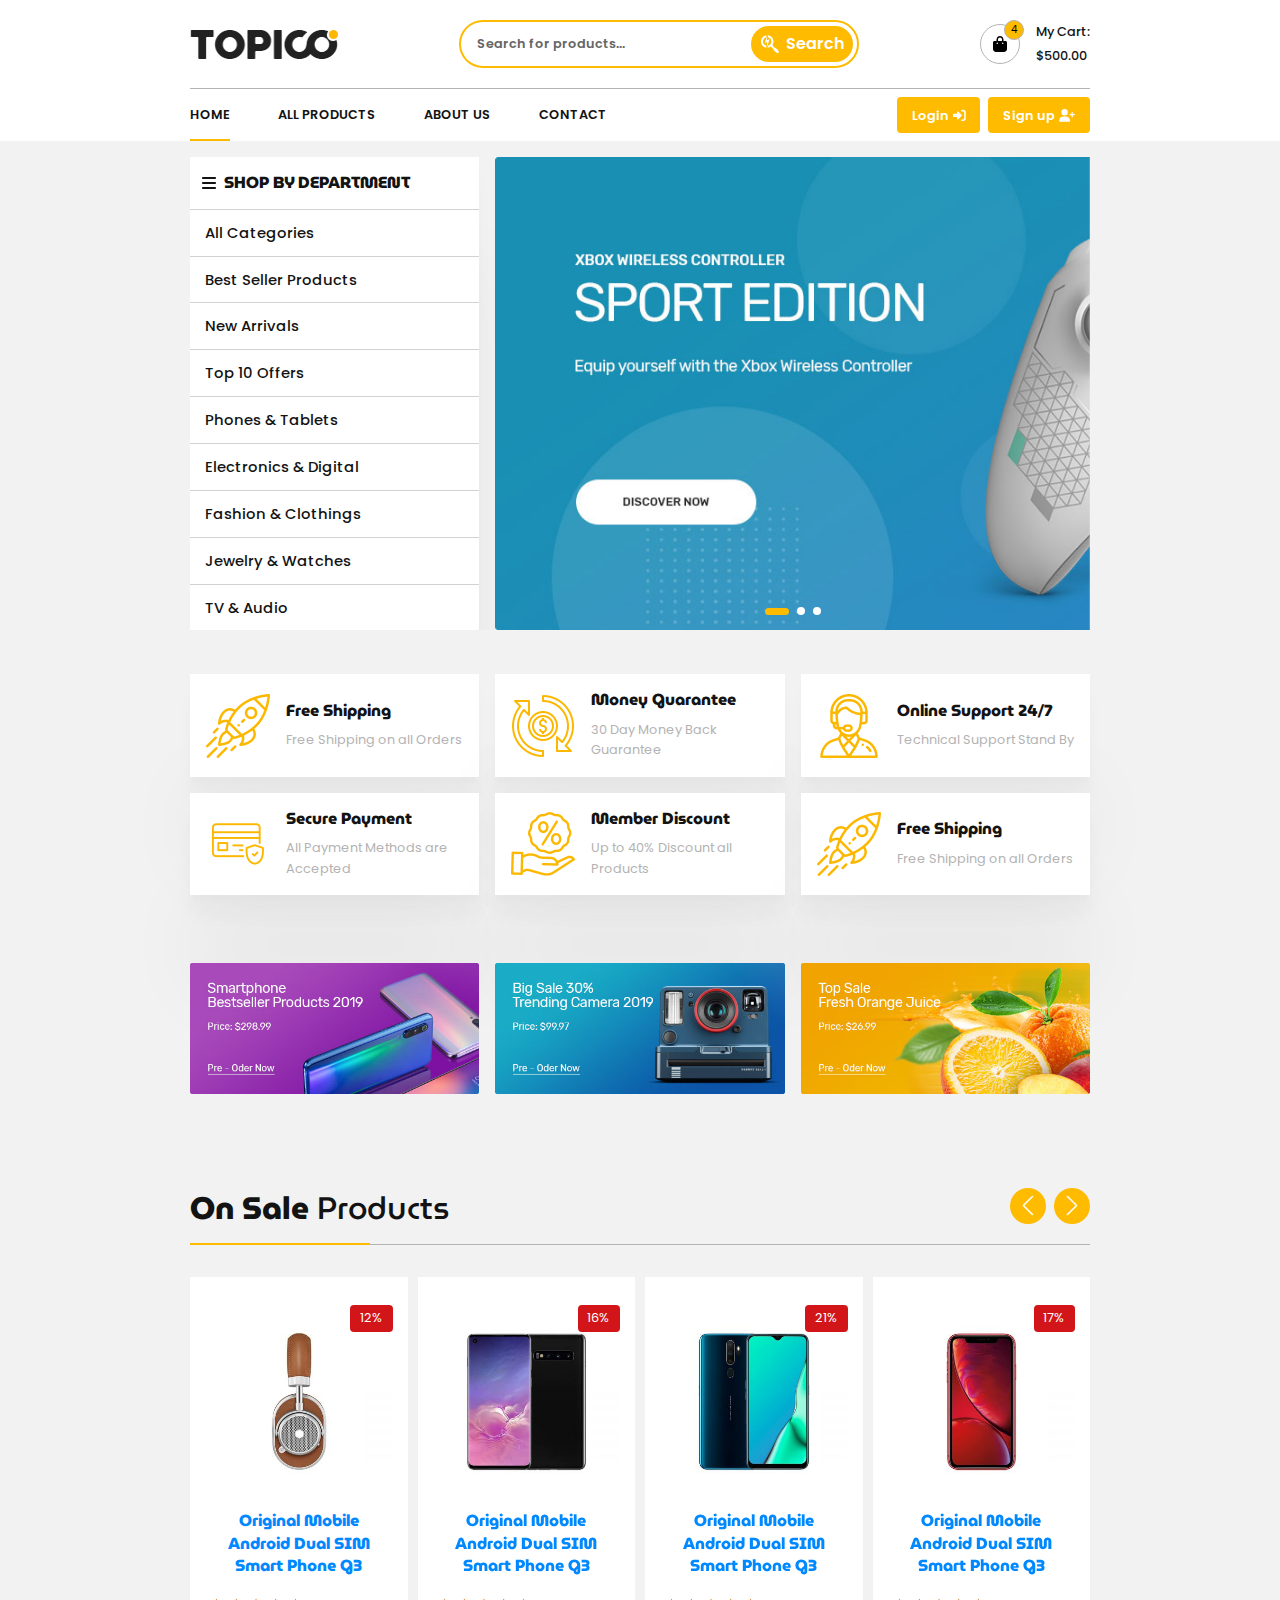
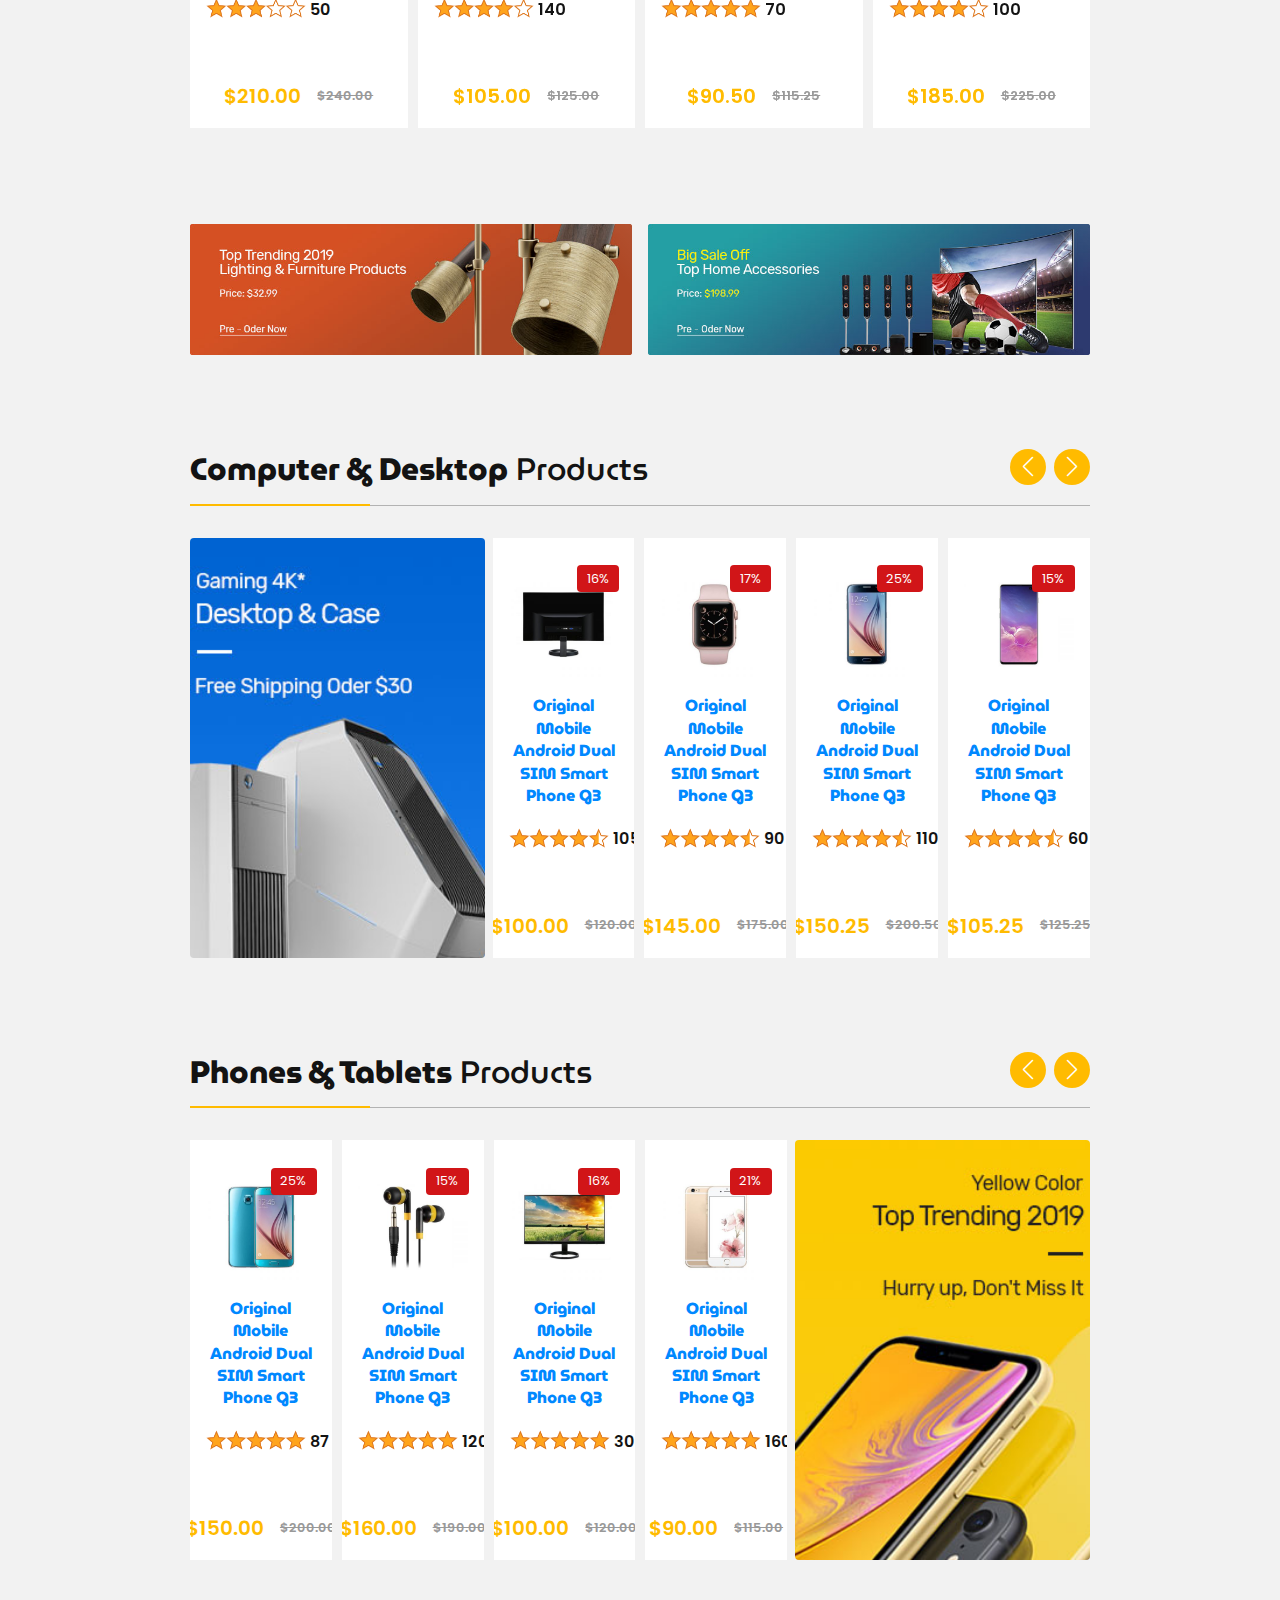
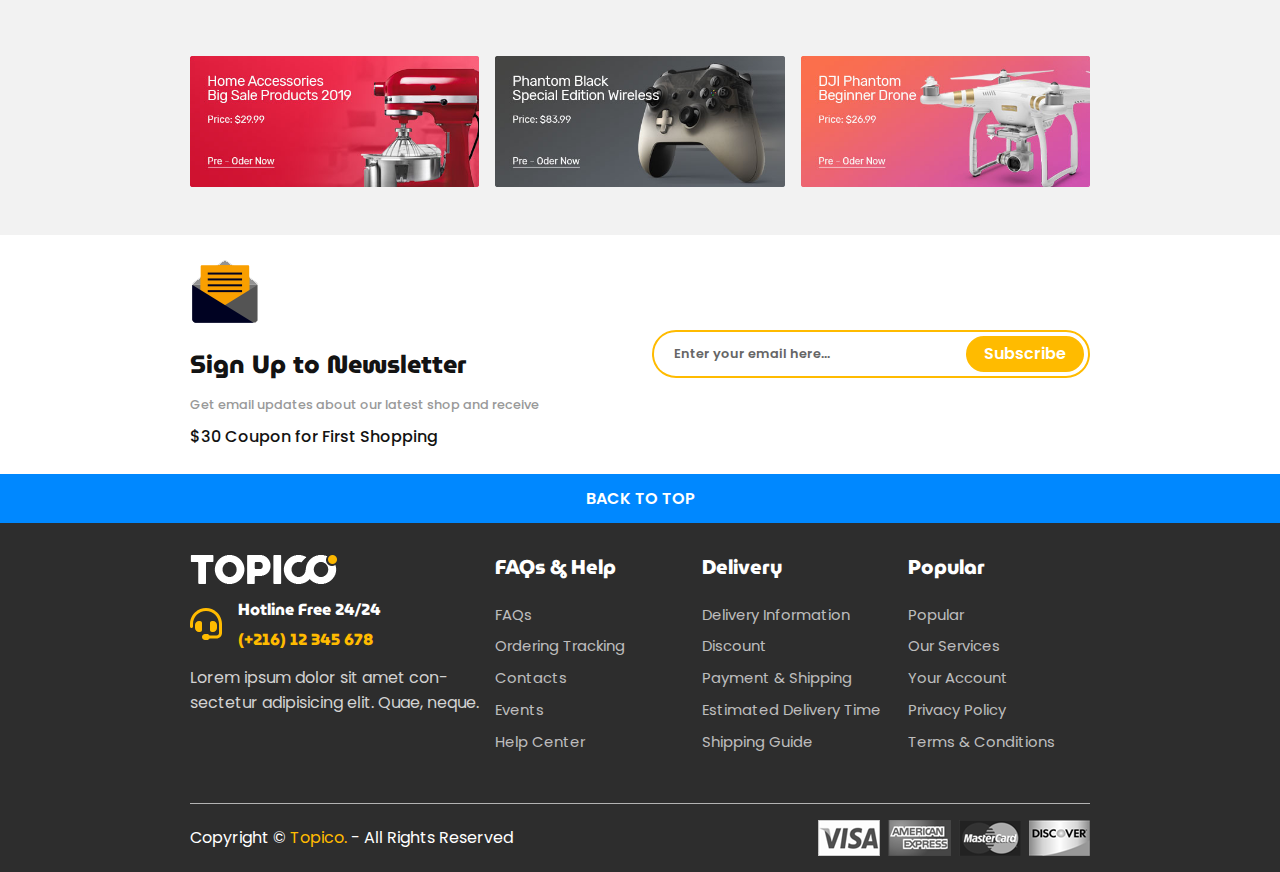
==== commit 7053c646: "Finished Topico Ecommerce website" ====
--- a/index.html
+++ b/index.html
@@ -1,7 +1,7 @@
 <!DOCTYPE html>
 <!------------------------------------------
-* Template Name: Ecommerce Website
-* Updated: Apr 04 2024
+* Template Name: Topico
+* Updated: Jul 14 2024
 * Author: Ghostcode
 * PSD Designer: GhostCode
 -------------------------------------------->
@@ -11,34 +11,34 @@
     <meta http-equiv="X-UA-Compatible" content="IE=edge" />
     <meta name="viewport" content="width=device-width, initial-scale=1.0" />
     <!-- Title, Description & Keywords -->
-    <title>Topoco</title>
-    <meta name="description" content="Topoco | Ecommerce Website" />
-    <meta name="keywords" content="topoco, ecommerce" />
+    <title>Topico</title>
+    <meta name="description" content="Topico | Ecommerce Website" />
+    <meta name="keywords" content="topico, ecommerce" />
     <!-- Favicon -->
-    <!-- <link rel="icon" href="favicon.ico">
-    <link rel="apple-touch-icon" sizes="180x180" href="apple-touch-icon.png">
-    <link rel="icon" type="image/png" sizes="32x32" href="favicon-32x32.png">
-    <link rel="icon" type="image/png" sizes="16x16" href="favicon-16x16.png"> -->
+    <link rel="icon" href="favicon.ico" />
+    <link rel="apple-touch-icon" sizes="180x180" href="apple-touch-icon.png" />
+    <link rel="icon" type="image/png" sizes="32x32" href="favicon-32x32.png" />
+    <link rel="icon" type="image/png" sizes="16x16" href="favicon-16x16.png" />
 
     <!-- Google / Search Engine Tags -->
-    <!-- <meta itemprop="name" content="Sass Architecture">
-    <meta itemprop="description" content="Sass Architecture Template">
-    <meta itemprop="image" content=""> -->
+    <meta itemprop="name" content="Topico" />
+    <meta itemprop="description" content="Topico Template" />
+    <meta itemprop="image" content="" />
 
     <!-- Facebook Meta Tags -->
-    <!-- <meta property="og:url" content="">
-    <meta property="og:type" content="website">
-    <meta property="og:title" content="Sass Architecture">
-    <meta property="og:description" content="Sass Architecture Template">
-    <meta property="og:image" content=""> -->
+    <meta property="og:url" content="" />
+    <meta property="og:type" content="website" />
+    <meta property="og:title" content="Topico" />
+    <meta property="og:description" content="Topico Template" />
+    <meta property="og:image" content="" />
 
     <!-- Twitter Meta Tags -->
-    <!-- <meta name="twitter:card" content="summary_large_image">
-    <meta name="twitter:title" content="Sass Architecture">
-    <meta name="twitter:description" content="Sass Architecture Template">
-    <meta name="twitter:image" content="">
+    <meta name="twitter:card" content="summary_large_image" />
+    <meta name="twitter:title" content="Topico" />
+    <meta name="twitter:description" content="Topico Template" />
+    <meta name="twitter:image" content="" />
     <meta name="twitter:site" content="@" />
-    <meta name="twitter:creator" content="@" /> -->
+    <meta name="twitter:creator" content="@" />
 
     <!-- Google Fonts -->
     <link rel="preconnect" href="https://fonts.googleapis.com" />
@@ -54,14 +54,20 @@
     <!-- Customized External Libraries CSS Files -->
 
     <!-- Main CSS File -->
-    <link rel="stylesheet" href="css/main.css" />
+    <link rel="stylesheet" href="assets/css/style.css" />
   </head>
   <body>
+    <!-- Preloader -->
+    <div class="preloader" data-preloader>
+      <span></span>
+    </div>
     <header class="site-header main-grid">
-      <div class="overlay"></div>
+      <div class="overlay" data-nav-close data-cart-close></div>
       <div>
         <div class="site-header__inner top-nav p-block-5">
-          <a href="#"><img src="imgs/logo-black.png" alt="Logo alt text" /></a>
+          <a href="index.html"
+            ><img src="assets/imgs/logo-black.png" alt="Logo alt text"
+          /></a>
           <form
             action="#"
             class="header__form flex gap-2 p-1 border-radius-pill"
@@ -82,41 +88,43 @@
             </button>
           </form>
           <div class="header__cart flex align-center gap-3">
-            <button class="cart__btn">
+            <button class="cart__toggler" data-cart-toggler>
               <i class="fa-solid fa-bag-shopping"></i>
-              <span class="cart__count header__cart__count">0</span>
+              <span class="cart__count header__cart__count" data-cart-quantity>0</span>
             </button>
             <div class="fs-200 fw-medium">
               <p class="m-block-end-1">My Cart:</p>
-              <p>$<span class="cart__total-price">0</span></p>
+              <p>$<span class="cart__total-price" data-cart-total-price>0</span></p>
             </div>
           </div>
         </div>
         <nav class="site-header__inner nav">
-          <button class="nav__toggler"><i class="fa fa-bars fa-xl"></i></button>
+          <button class="nav__toggler" data-nav-toggler><i class="fa fa-bars fa-xl"></i></button>
           <ul class="nav__list flex align-center">
-            <button class="nav__close-btn">
+            <button class="nav__close-btn" data-nav-close>
               <i class="fa-regular fa-circle-xmark fa-xl"></i>
             </button>
             <img
-              src="imgs/logo-black.png"
+              src="assets/imgs/logo-black.png"
               alt="Image alt text"
               class="nav__logo"
             />
-            <li><a href="#" class="nav__link active">Home</a></li>
-            <li><a href="#" class="nav__link">All products</a></li>
-            <li><a href="#" class="nav__link">About us</a></li>
-            <li><a href="#" class="nav__link">Contact</a></li>
+            <li><a href="index.html" class="nav__link active">Home</a></li>
+            <li>
+              <a href="all-products.html" class="nav__link">All products</a>
+            </li>
+            <li><a href="index.html" class="nav__link">About us</a></li>
+            <li><a href="contact.html" class="nav__link">Contact</a></li>
           </ul>
           <div class="flex gap-2 flex-wrap">
             <a
-              href="#"
+              href="login.html"
               class="btn align-center gap-1 border-radius-sm fs-200"
               data-type="primary"
               >Login <i class="fa-solid fa-right-to-bracket"></i
             ></a>
             <a
-              href="#"
+              href="signup.html"
               class="btn align-center gap-1 border-radius-sm fs-200"
               data-type="primary"
               >Sign up <i class="fa-solid fa-user-plus"></i
@@ -127,28 +135,28 @@
           <div class="cart__header flex justify-between align-center">
             <h5 class="m-block-end-0">
               My Cart<span class="text-neutral-500 fw-normal"
-                >(<span class="cart__count">0</span> items in cart)</span
+                >(<span class="cart__count" data-cart-quantity>0</span> items in cart)</span
               >
             </h5>
-            <button class="cart__close-btn">
+            <button class="cart__close-btn" data-cart-close>
               <i class="fa-regular fa-circle-xmark fa-xl"></i>
             </button>
           </div>
           <div
-            class="cart__body m-block-4 p-block-3 p-inline-2 flow scrollbar-sm"
+            class="cart__body m-block-4 p-block-3 p-inline-2 flow scrollbar-sm" data-cart-items-wrapper
           ></div>
           <div class="cart__footer">
             <div class="cart__total flex justify-between fw-medium">
               <p>Cart subtotal</p>
               <p class="text-primary-500">
-                $<span class="cart__total-price">0</span>
+                $<span class="cart__total-price" data-cart-total-price>0</span>
               </p>
             </div>
             <div class="flex flex-column gap-2">
-              <a href="#" class="btn" data-type="primary"
+              <a href="checkout.html" class="btn" data-type="primary"
                 >Proceed to checkout</a
               >
-              <a href="#" class="btn" data-type="secondary"
+              <a href="all-products.html" class="btn" data-type="secondary"
                 >Shop More</a
               >
             </div>
@@ -183,17 +191,17 @@
             <div class="swiper-wrapper">
               <div class="swiper-slide">
                 <a href="#"
-                  ><img src="imgs/slider-01.jpg" alt="Image alt text"
+                  ><img src="assets/imgs/slider-01.jpg" alt="Image alt text"
                 /></a>
               </div>
               <div class="swiper-slide">
                 <a href="#"
-                  ><img src="imgs/slider-02.jpg" alt="Image alt text"
+                  ><img src="assets/imgs/slider-02.jpg" alt="Image alt text"
                 /></a>
               </div>
               <div class="swiper-slide">
                 <a href="#"
-                  ><img src="imgs/slider-03.jpg" alt="Image alt text"
+                  ><img src="assets/imgs/slider-03.jpg" alt="Image alt text"
                 /></a>
               </div>
             </div>
@@ -207,42 +215,42 @@
       <section class="features g-row g-cols-sm-2 g-cols-md-3 p-block-5">
         <div class="g-row__inner">
           <div class="features__item">
-            <img src="imgs/features1.png" alt="Image alt text" />
+            <img src="assets/imgs/features1.png" alt="Image alt text" />
             <div>
               <h6>Free Shipping</h6>
               <p>Free Shipping on all Orders</p>
             </div>
           </div>
           <div class="features__item">
-            <img src="imgs/features2.png" alt="Image alt text" />
+            <img src="assets/imgs/features2.png" alt="Image alt text" />
             <div>
               <h6>Money Guarantee</h6>
               <p>30 Day Money Back Guarantee</p>
             </div>
           </div>
           <div class="features__item">
-            <img src="imgs/features3.png" alt="Image alt text" />
+            <img src="assets/imgs/features3.png" alt="Image alt text" />
             <div>
               <h6>Online Support 24/7</h6>
               <p>Technical Support Stand By</p>
             </div>
           </div>
           <div class="features__item">
-            <img src="imgs/features4.png" alt="Image alt text" />
+            <img src="assets/imgs/features4.png" alt="Image alt text" />
             <div>
               <h6>Secure Payment</h6>
               <p>All Payment Methods are Accepted</p>
             </div>
           </div>
           <div class="features__item">
-            <img src="imgs/features5.png" alt="Image alt text" />
+            <img src="assets/imgs/features5.png" alt="Image alt text" />
             <div>
               <h6>Member Discount</h6>
               <p>Up to 40% Discount all Products</p>
             </div>
           </div>
           <div class="features__item">
-            <img src="imgs/features1.png" alt="Image alt text" />
+            <img src="assets/imgs/features1.png" alt="Image alt text" />
             <div>
               <h6>Free Shipping</h6>
               <p>Free Shipping on all Orders</p>
@@ -256,15 +264,15 @@
         <div class="g-row__inner">
           <a href="#" class="banner__item">
             <div class="banner__glass"></div>
-            <img src="imgs/banner/banner-1.jpg" alt="Image alt text" />
-          </a>
-          <a href="#" class="banner__item">
-            <div class="banner__glass"></div>
-            <img src="imgs/banner/banner-2.jpg" alt="Image text alt" />
-          </a>
-          <a href="#" class="banner__item">
-            <div class="banner__glass"></div>
-            <img src="imgs/banner/banner-3.jpg" alt="Image alt text" />
+            <img src="assets/imgs/banner/banner-1.jpg" alt="Image alt text" />
+          </a>
+          <a href="#" class="banner__item">
+            <div class="banner__glass"></div>
+            <img src="assets/imgs/banner/banner-2.jpg" alt="Image text alt" />
+          </a>
+          <a href="#" class="banner__item">
+            <div class="banner__glass"></div>
+            <img src="assets/imgs/banner/banner-3.jpg" alt="Image alt text" />
           </a>
         </div>
       </section>
@@ -278,7 +286,7 @@
           <div class="sale__slider">
             <div
               class="slider__products swiper-wrapper"
-              id="sale__products"
+              id="sale__products" data-sale-products-wrapper
             ></div>
             <div class="swiper-button-prev slider__btn"></div>
             <div class="swiper-button-next slider__btn"></div>
@@ -291,11 +299,11 @@
         <div class="g-row__inner">
           <a href="#" class="banner__item">
             <div class="banner__glass"></div>
-            <img src="imgs/banner/banner-4.jpg" alt="Image alt text" />
-          </a>
-          <a href="#" class="banner__item">
-            <div class="banner__glass"></div>
-            <img src="imgs/banner/banner-5.jpg" alt="Image text alt" />
+            <img src="assets/imgs/banner/banner-4.jpg" alt="Image alt text" />
+          </a>
+          <a href="#" class="banner__item">
+            <div class="banner__glass"></div>
+            <img src="assets/imgs/banner/banner-5.jpg" alt="Image text alt" />
           </a>
         </div>
       </section>
@@ -309,13 +317,13 @@
           <div class="g-row__inner gap-2">
             <div class="category-img g-col-md-5 g-col-lg-4">
               <a href="#"
-                ><img src="imgs/banner/banner-sm-1.jpg" alt="Image alt text"
+                ><img src="assets/imgs/banner/banner-sm-1.jpg" alt="Image alt text"
               /></a>
             </div>
             <div class="computer__slider g-col-md-7 g-col-lg-8">
               <div
                 class="slider__products swiper-wrapper"
-                id="computer__products"
+                id="computer__products" data-computer-products-wrapper
               ></div>
               <div class="swiper-button-prev slider__btn"></div>
               <div class="swiper-button-next slider__btn"></div>
@@ -324,7 +332,7 @@
         </div>
       </section>
       <!-- End Computer & Desktop -->
-      <!-- Start Computer & Desktop -->
+      <!-- Start Phone & Tablet -->
       <section class="section g-row">
         <div class="g-row__inner slider">
           <div class="slider__header">
@@ -334,34 +342,34 @@
             <div class="phone__slider g-col-md-7 g-col-lg-8">
               <div
                 class="slider__products swiper-wrapper"
-                id="phone__products"
+                id="phone__products" data-phone-products-wrapper
               ></div>
               <div class="swiper-button-prev slider__btn"></div>
               <div class="swiper-button-next slider__btn"></div>
             </div>
             <div class="category-img g-col-md-5 g-col-lg-4">
               <a href="#"
-                ><img src="imgs/banner/banner-sm-2.jpg" alt="Image alt text"
+                ><img src="assets/imgs/banner/banner-sm-2.jpg" alt="Image alt text"
               /></a>
             </div>
           </div>
         </div>
       </section>
-      <!-- End Computer & Desktop -->
+      <!-- End Phone & Tablet -->
       <!-- Start Banner -->
       <section class="banner section g-row g-cols-3">
         <div class="g-row__inner">
           <a href="#" class="banner__item">
             <div class="banner__glass"></div>
-            <img src="imgs/banner/banner-6.jpg" alt="Image alt text" />
-          </a>
-          <a href="#" class="banner__item">
-            <div class="banner__glass"></div>
-            <img src="imgs/banner/banner-7.jpg" alt="Image text alt" />
-          </a>
-          <a href="#" class="banner__item">
-            <div class="banner__glass"></div>
-            <img src="imgs/banner/banner-8.jpg" alt="Image alt text" />
+            <img src="assets/imgs/banner/banner-6.jpg" alt="Image alt text" />
+          </a>
+          <a href="#" class="banner__item">
+            <div class="banner__glass"></div>
+            <img src="assets/imgs/banner/banner-7.jpg" alt="Image text alt" />
+          </a>
+          <a href="#" class="banner__item">
+            <div class="banner__glass"></div>
+            <img src="assets/imgs/banner/banner-8.jpg" alt="Image alt text" />
           </a>
         </div>
       </section>
@@ -370,7 +378,7 @@
       <section class="cta p-block-6 bg-neutral-000 g-row g-cols-lg-2">
         <div class="g-row__inner align-center gap-4">
           <div class="flex flex-wrap align-center gap-4">
-            <img src="imgs/icon_email.png" alt="Image alt text" />
+            <img src="assets/imgs/icon_email.png" alt="Image alt text" />
             <div>
               <h4>Sign Up to Newsletter</h4>
               <p class="text-neutral-400 fs-200 fw-medium">
@@ -404,14 +412,17 @@
         <span>Back to top</span>
       </button>
       <!-- End Back To Top -->
-      <!-- Start Footer -->
-      <footer
-        class="g-row p-block-start-8 bg-neutral-800 text-neutral-000"
-        id="footer"
-      >
+    </main>
+    <!-- End Main -->
+    <!-- Start Footer -->
+    <footer
+      class="main-grid p-block-start-8 bg-neutral-800 text-neutral-000"
+      id="footer"
+    >
+      <div class="g-row">
         <div class="g-row__inner row-gap-5">
           <div class="flow g-col-md-4">
-            <img src="imgs/logo-white.png" alt="Image alt text" />
+            <img src="assets/imgs/logo-white.png" alt="Image alt text" />
             <div class="flex align-center gap-3">
               <i class="fa-solid fa-headset fa-2x text-primary-500"></i>
               <div>
@@ -424,7 +435,9 @@
               neque.
             </p>
           </div>
-          <div class="footer__links g-row__inner g-col-12 g-col-md-8 g-cols-sm-3 gap-4">
+          <div
+            class="footer__links g-row__inner g-col-12 g-col-md-8 g-cols-sm-3 gap-4"
+          >
             <div class="flow">
               <h5 class="fs-400">FAQs & Help</h5>
               <ul>
@@ -464,23 +477,21 @@
               All Rights Reserved
             </p>
             <div class="flex gap-2">
-              <img src="imgs/payment-1.png" alt="Image alt text" />
-              <img src="imgs/payment-2.png" alt="Image alt text" />
-              <img src="imgs/payment-3.png" alt="Image alt text" />
-              <img src="imgs/payment-4.png" alt="Image alt text" />
-            </div>
-          </div>
-        </div>
-      </footer>
-      <!-- End Footer -->
-    </main>
-    <!-- End Main -->
+              <img src="assets/imgs/payment-1.png" alt="Image alt text" />
+              <img src="assets/imgs/payment-2.png" alt="Image alt text" />
+              <img src="assets/imgs/payment-3.png" alt="Image alt text" />
+              <img src="assets/imgs/payment-4.png" alt="Image alt text" />
+            </div>
+          </div>
+        </div>
+      </div>
+    </footer>
+    <!-- End Footer -->
     <!-- External Libraries JS Files -->
-    <script src="js/jquery-3.7.0.min.js"></script>
     <script src="vendors/fontawesome/js/all.min.js"></script>
     <script src="vendors/swiper/swiper-bundle.min.js"></script>
-    <!-- Main JS File -->
-    <script src="js/main.js"></script>
-    <!-- <script src="js/master.js"></script> -->
+    <!-- Main JS Files -->
+    <script type="module" src="assets/js/src/shared.js"></script>
+    <script type="module" src="assets/js/src/topico.js"></script>
   </body>
 </html>
--- a/assets/css/style.css
+++ b/assets/css/style.css
@@ -0,0 +1,4210 @@
+/*-------------------------------------------
+* Template Name: Ecommerce Website
+* Updated: Apr 04 2024
+* Author: Ghostcode
+* PSD Designer: GhostCode
+-------------------------------------------*/
+/*** Layers ***/
+@layer root, reset, base, components, layout,utilities, content;
+/*** Root ***/
+@layer root {
+  :root {
+    --clr-neutral-000: hsl(0, 0%, 100%);
+    --clr-neutral-100: hsl(0, 0%, 95%);
+    --clr-neutral-200: hsl(0, 0%, 82.5%);
+    --clr-neutral-300: hsl(0, 0%, 70%);
+    --clr-neutral-400: hsl(0, 0%, 60%);
+    --clr-neutral-500: hsl(0, 0%, 50%);
+    --clr-neutral-600: hsl(0, 0%, 40%);
+    --clr-neutral-700: hsl(0, 0%, 30%);
+    --clr-neutral-800: hsl(0, 0%, 17.5%);
+    --clr-neutral-900: hsl(0, 0%, 7.5%);
+    --clr-neutral-1000: hsl(0, 0%, 0%);
+    --clr-primary-100: hsl(44, 100%, 95%);
+    --clr-primary-200: hsl(44, 100%, 82.5%);
+    --clr-primary-300: hsl(44, 100%, 70%);
+    --clr-primary-400: hsl(44, 100%, 60%);
+    --clr-primary-500: hsl(44, 100%, 50%);
+    --clr-primary-600: hsl(44, 100%, 40%);
+    --clr-primary-700: hsl(44, 100%, 30%);
+    --clr-primary-800: hsl(44, 100%, 17.5%);
+    --clr-primary-900: hsl(44, 100%, 7.5%);
+    --clr-secondary-100: hsl(208, 100%, 95%);
+    --clr-secondary-200: hsl(208, 100%, 82.5%);
+    --clr-secondary-300: hsl(208, 100%, 70%);
+    --clr-secondary-400: hsl(208, 100%, 60%);
+    --clr-secondary-500: hsl(208, 100%, 50%);
+    --clr-secondary-600: hsl(208, 100%, 40%);
+    --clr-secondary-700: hsl(208, 100%, 30%);
+    --clr-secondary-800: hsl(208, 100%, 17.5%);
+    --clr-secondary-900: hsl(208, 100%, 7.5%);
+    --clr-accent-100: hsl(359, 82%, 95%);
+    --clr-accent-200: hsl(359, 82%, 82.5%);
+    --clr-accent-300: hsl(359, 82%, 70%);
+    --clr-accent-400: hsl(359, 82%, 60%);
+    --clr-accent-500: hsl(359, 82%, 45%);
+    --clr-accent-600: hsl(359, 82%, 40%);
+    --clr-accent-700: hsl(359, 82%, 30%);
+    --clr-accent-800: hsl(359, 82%, 17.5%);
+    --clr-accent-900: hsl(359, 82%, 7.5%);
+    --spacer-0: 0;
+    --spacer-1: 0.25rem;
+    --spacer-2: 0.5rem;
+    --spacer-3: 1rem;
+    --spacer-4: 1.5rem;
+    --spacer-5: 3rem;
+    --fs-100: clamp(0.64rem, 0.6549rem - 0.0192cqi, 0.651rem);
+    --fs-200: clamp(0.7813rem, 0.7747rem + 0.0326cqi, 0.8rem);
+    --fs-300: clamp(0.9375rem, 0.9158rem + 0.1087cqi, 1rem);
+    --fs-400: clamp(1.125rem, 1.0815rem + 0.2174cqi, 1.25rem);
+    --fs-500: clamp(1.35rem, 1.2761rem + 0.3696cqi, 1.5625rem);
+    --fs-600: clamp(1.62rem, 1.5041rem + 0.5793cqi, 1.9531rem);
+    --fs-700: clamp(1.944rem, 1.771rem + 0.8651cqi, 2.4414rem);
+    --fs-800: clamp(2.3328rem, 2.0827rem + 1.2504cqi, 3.0518rem);
+    --fs-900: clamp(2.7994rem, 2.4462rem + 1.7658cqi, 3.8147rem);
+    --ff-base: Poppins, sans-serif;
+    --ff-accent: MuseoModerno, cursive;
+    --fw-light: 300;
+    --fw-normal: 400;
+    --fw-medium: 500;
+    --fw-semibold: 600;
+    --fw-bold: 700;
+    --fw-extrabold: 800;
+    --fw-black: 900;
+  }
+}
+/*** Resets ***/
+@layer reset {
+  *,
+  *::before,
+  *::after {
+    -webkit-box-sizing: border-box;
+            box-sizing: border-box;
+    padding: 0;
+    margin: 0;
+    font: inherit;
+  }
+  html {
+    color-scheme: light dark;
+  }
+  h1,
+  h2,
+  h3,
+  h4,
+  h5,
+  h6 {
+    font-family: var(--ff-accent);
+    font-weight: var(--fw-extrabold);
+    line-height: 1.2;
+    text-wrap: balance;
+  }
+  h1,
+  h2,
+  h3,
+  h4,
+  h5,
+  h6,
+  p {
+    -webkit-margin-after: 0.65em;
+            margin-block-end: 0.65em;
+  }
+  h1:last-child,
+  h2:last-child,
+  h3:last-child,
+  h4:last-child,
+  h5:last-child,
+  h6:last-child,
+  p:last-child {
+    margin: 0;
+  }
+  p,
+  li,
+  h1,
+  h2,
+  h3,
+  h4 {
+    overflow-wrap: break-word;
+    -ms-hyphens: auto;
+        hyphens: auto;
+  }
+  ol,
+  ul {
+    margin: 0;
+    padding: 0;
+    list-style: none;
+  }
+  a {
+    text-decoration: none;
+  }
+  input,
+  button,
+  select,
+  optgroup,
+  textarea {
+    border: 0;
+    outline: 0;
+    font: inherit;
+    line-height: inherit;
+  }
+  button:not(:disabled),
+  [type=button]:not(:disabled),
+  [type=reset]:not(:disabled),
+  [type=submit]:not(:disabled) {
+    cursor: pointer;
+    background: transparent;
+  }
+  textarea {
+    resize: none;
+  }
+  img,
+  picture,
+  svg {
+    /* Ensures that the image does not exceed its container's width */
+    max-inline-size: 100%;
+    /* Maintain image aspect ratio */
+    block-size: auto;
+    /* Ensures that the background image does not repeat itself */
+    background-repeat: no-repeat;
+    /* Ensures that the image fills the container without repeating */
+    background-size: cover;
+    /* Adds a slight italic effect to the image alt text */
+    font-style: italic;
+    /* Aligns the image vertically with the text and remove annoying image spacing */
+    vertical-align: middle;
+    /* Adds some margin around the image to improve its spacing with other elements */
+    shape-margin: 1rem;
+    /* Scales the image to cover its container box */
+    -o-object-fit: cover;
+       object-fit: cover;
+    /* Center the image within its container box */
+    -o-object-position: center;
+       object-position: center;
+  }
+}
+:focus-visible {
+  outline: 2px solid var(--clr-primary-500);
+  outline-offset: 2px;
+}
+
+/*** General ***/
+@layer base {
+  body {
+    background-color: var(--clr-neutral-100);
+    color: var(--clr-neutral-900);
+    font-family: var(--ff-base);
+    font-size: var(--fs-300);
+    font-weight: var(--fw-normal);
+    line-height: 1.6;
+    overflow-y: hidden;
+  }
+  body:has(.preloader.is-hidden) {
+    overflow-y: auto;
+  }
+  a {
+    color: var(--clr-neutral-900);
+  }
+  a:is(:hover, :focus) {
+    color: var(--clr-primary-500);
+  }
+}
+/*** Typography ***/
+@layer base {
+  h1 {
+    font-size: var(--fs-800);
+  }
+  h2 {
+    font-size: var(--fs-700);
+  }
+  h3 {
+    font-size: var(--fs-600);
+  }
+  h4 {
+    font-size: var(--fs-500);
+  }
+}
+/*** Grid Columns ***/
+@layer utilities {
+  .g-cols-1 {
+    --g-col-width: calc(var(--g-col-count) / 1);
+  }
+  .g-cols-2 {
+    --g-col-width: calc(var(--g-col-count) / 2);
+  }
+  .g-cols-3 {
+    --g-col-width: calc(var(--g-col-count) / 3);
+  }
+  .g-cols-4 {
+    --g-col-width: calc(var(--g-col-count) / 4);
+  }
+  .g-cols-6 {
+    --g-col-width: calc(var(--g-col-count) / 6);
+  }
+  .g-cols-12 {
+    --g-col-width: calc(var(--g-col-count) / 12);
+  }
+  @media only screen and (min-width: 36em) {
+    .g-cols-sm-1 {
+      --g-col-width: calc(var(--g-col-count) / 1);
+    }
+    .g-cols-sm-2 {
+      --g-col-width: calc(var(--g-col-count) / 2);
+    }
+    .g-cols-sm-3 {
+      --g-col-width: calc(var(--g-col-count) / 3);
+    }
+    .g-cols-sm-4 {
+      --g-col-width: calc(var(--g-col-count) / 4);
+    }
+    .g-cols-sm-6 {
+      --g-col-width: calc(var(--g-col-count) / 6);
+    }
+    .g-cols-sm-12 {
+      --g-col-width: calc(var(--g-col-count) / 12);
+    }
+  }
+  @media only screen and (min-width: 48em) {
+    .g-cols-md-1 {
+      --g-col-width: calc(var(--g-col-count) / 1);
+    }
+    .g-cols-md-2 {
+      --g-col-width: calc(var(--g-col-count) / 2);
+    }
+    .g-cols-md-3 {
+      --g-col-width: calc(var(--g-col-count) / 3);
+    }
+    .g-cols-md-4 {
+      --g-col-width: calc(var(--g-col-count) / 4);
+    }
+    .g-cols-md-6 {
+      --g-col-width: calc(var(--g-col-count) / 6);
+    }
+    .g-cols-md-12 {
+      --g-col-width: calc(var(--g-col-count) / 12);
+    }
+  }
+  @media only screen and (min-width: 62em) {
+    .g-cols-lg-1 {
+      --g-col-width: calc(var(--g-col-count) / 1);
+    }
+    .g-cols-lg-2 {
+      --g-col-width: calc(var(--g-col-count) / 2);
+    }
+    .g-cols-lg-3 {
+      --g-col-width: calc(var(--g-col-count) / 3);
+    }
+    .g-cols-lg-4 {
+      --g-col-width: calc(var(--g-col-count) / 4);
+    }
+    .g-cols-lg-6 {
+      --g-col-width: calc(var(--g-col-count) / 6);
+    }
+    .g-cols-lg-12 {
+      --g-col-width: calc(var(--g-col-count) / 12);
+    }
+  }
+  @media only screen and (min-width: 75em) {
+    .g-cols-xl-1 {
+      --g-col-width: calc(var(--g-col-count) / 1);
+    }
+    .g-cols-xl-2 {
+      --g-col-width: calc(var(--g-col-count) / 2);
+    }
+    .g-cols-xl-3 {
+      --g-col-width: calc(var(--g-col-count) / 3);
+    }
+    .g-cols-xl-4 {
+      --g-col-width: calc(var(--g-col-count) / 4);
+    }
+    .g-cols-xl-6 {
+      --g-col-width: calc(var(--g-col-count) / 6);
+    }
+    .g-cols-xl-12 {
+      --g-col-width: calc(var(--g-col-count) / 12);
+    }
+  }
+  @media only screen and (min-width: 87.5em) {
+    .g-cols-xxl-1 {
+      --g-col-width: calc(var(--g-col-count) / 1);
+    }
+    .g-cols-xxl-2 {
+      --g-col-width: calc(var(--g-col-count) / 2);
+    }
+    .g-cols-xxl-3 {
+      --g-col-width: calc(var(--g-col-count) / 3);
+    }
+    .g-cols-xxl-4 {
+      --g-col-width: calc(var(--g-col-count) / 4);
+    }
+    .g-cols-xxl-6 {
+      --g-col-width: calc(var(--g-col-count) / 6);
+    }
+    .g-cols-xxl-12 {
+      --g-col-width: calc(var(--g-col-count) / 12);
+    }
+  }
+  .g-col-1 {
+    grid-column: auto/span 1;
+  }
+  .g-col-2 {
+    grid-column: auto/span 2;
+  }
+  .g-col-3 {
+    grid-column: auto/span 3;
+  }
+  .g-col-4 {
+    grid-column: auto/span 4;
+  }
+  .g-col-5 {
+    grid-column: auto/span 5;
+  }
+  .g-col-6 {
+    grid-column: auto/span 6;
+  }
+  .g-col-7 {
+    grid-column: auto/span 7;
+  }
+  .g-col-8 {
+    grid-column: auto/span 8;
+  }
+  .g-col-9 {
+    grid-column: auto/span 9;
+  }
+  .g-col-10 {
+    grid-column: auto/span 10;
+  }
+  .g-col-11 {
+    grid-column: auto/span 11;
+  }
+  .g-col-12 {
+    grid-column: auto/span 12;
+  }
+  @media only screen and (min-width: 36em) {
+    .g-col-sm-1 {
+      grid-column: auto/span 1;
+    }
+    .g-col-sm-2 {
+      grid-column: auto/span 2;
+    }
+    .g-col-sm-3 {
+      grid-column: auto/span 3;
+    }
+    .g-col-sm-4 {
+      grid-column: auto/span 4;
+    }
+    .g-col-sm-5 {
+      grid-column: auto/span 5;
+    }
+    .g-col-sm-6 {
+      grid-column: auto/span 6;
+    }
+    .g-col-sm-7 {
+      grid-column: auto/span 7;
+    }
+    .g-col-sm-8 {
+      grid-column: auto/span 8;
+    }
+    .g-col-sm-9 {
+      grid-column: auto/span 9;
+    }
+    .g-col-sm-10 {
+      grid-column: auto/span 10;
+    }
+    .g-col-sm-11 {
+      grid-column: auto/span 11;
+    }
+    .g-col-sm-12 {
+      grid-column: auto/span 12;
+    }
+  }
+  @media only screen and (min-width: 48em) {
+    .g-col-md-1 {
+      grid-column: auto/span 1;
+    }
+    .g-col-md-2 {
+      grid-column: auto/span 2;
+    }
+    .g-col-md-3 {
+      grid-column: auto/span 3;
+    }
+    .g-col-md-4 {
+      grid-column: auto/span 4;
+    }
+    .g-col-md-5 {
+      grid-column: auto/span 5;
+    }
+    .g-col-md-6 {
+      grid-column: auto/span 6;
+    }
+    .g-col-md-7 {
+      grid-column: auto/span 7;
+    }
+    .g-col-md-8 {
+      grid-column: auto/span 8;
+    }
+    .g-col-md-9 {
+      grid-column: auto/span 9;
+    }
+    .g-col-md-10 {
+      grid-column: auto/span 10;
+    }
+    .g-col-md-11 {
+      grid-column: auto/span 11;
+    }
+    .g-col-md-12 {
+      grid-column: auto/span 12;
+    }
+  }
+  @media only screen and (min-width: 62em) {
+    .g-col-lg-1 {
+      grid-column: auto/span 1;
+    }
+    .g-col-lg-2 {
+      grid-column: auto/span 2;
+    }
+    .g-col-lg-3 {
+      grid-column: auto/span 3;
+    }
+    .g-col-lg-4 {
+      grid-column: auto/span 4;
+    }
+    .g-col-lg-5 {
+      grid-column: auto/span 5;
+    }
+    .g-col-lg-6 {
+      grid-column: auto/span 6;
+    }
+    .g-col-lg-7 {
+      grid-column: auto/span 7;
+    }
+    .g-col-lg-8 {
+      grid-column: auto/span 8;
+    }
+    .g-col-lg-9 {
+      grid-column: auto/span 9;
+    }
+    .g-col-lg-10 {
+      grid-column: auto/span 10;
+    }
+    .g-col-lg-11 {
+      grid-column: auto/span 11;
+    }
+    .g-col-lg-12 {
+      grid-column: auto/span 12;
+    }
+  }
+  @media only screen and (min-width: 75em) {
+    .g-col-xl-1 {
+      grid-column: auto/span 1;
+    }
+    .g-col-xl-2 {
+      grid-column: auto/span 2;
+    }
+    .g-col-xl-3 {
+      grid-column: auto/span 3;
+    }
+    .g-col-xl-4 {
+      grid-column: auto/span 4;
+    }
+    .g-col-xl-5 {
+      grid-column: auto/span 5;
+    }
+    .g-col-xl-6 {
+      grid-column: auto/span 6;
+    }
+    .g-col-xl-7 {
+      grid-column: auto/span 7;
+    }
+    .g-col-xl-8 {
+      grid-column: auto/span 8;
+    }
+    .g-col-xl-9 {
+      grid-column: auto/span 9;
+    }
+    .g-col-xl-10 {
+      grid-column: auto/span 10;
+    }
+    .g-col-xl-11 {
+      grid-column: auto/span 11;
+    }
+    .g-col-xl-12 {
+      grid-column: auto/span 12;
+    }
+  }
+  @media only screen and (min-width: 87.5em) {
+    .g-col-xxl-1 {
+      grid-column: auto/span 1;
+    }
+    .g-col-xxl-2 {
+      grid-column: auto/span 2;
+    }
+    .g-col-xxl-3 {
+      grid-column: auto/span 3;
+    }
+    .g-col-xxl-4 {
+      grid-column: auto/span 4;
+    }
+    .g-col-xxl-5 {
+      grid-column: auto/span 5;
+    }
+    .g-col-xxl-6 {
+      grid-column: auto/span 6;
+    }
+    .g-col-xxl-7 {
+      grid-column: auto/span 7;
+    }
+    .g-col-xxl-8 {
+      grid-column: auto/span 8;
+    }
+    .g-col-xxl-9 {
+      grid-column: auto/span 9;
+    }
+    .g-col-xxl-10 {
+      grid-column: auto/span 10;
+    }
+    .g-col-xxl-11 {
+      grid-column: auto/span 11;
+    }
+    .g-col-xxl-12 {
+      grid-column: auto/span 12;
+    }
+  }
+  .g-start-1 {
+    --g-col-start: 1;
+  }
+  .g-start-2 {
+    --g-col-start: 2;
+  }
+  .g-end-2 {
+    --g-col-end: 2;
+  }
+  .g-start-3 {
+    --g-col-start: 3;
+  }
+  .g-end-3 {
+    --g-col-end: 3;
+  }
+  .g-start-4 {
+    --g-col-start: 4;
+  }
+  .g-end-4 {
+    --g-col-end: 4;
+  }
+  .g-start-5 {
+    --g-col-start: 5;
+  }
+  .g-end-5 {
+    --g-col-end: 5;
+  }
+  .g-start-6 {
+    --g-col-start: 6;
+  }
+  .g-end-6 {
+    --g-col-end: 6;
+  }
+  .g-start-7 {
+    --g-col-start: 7;
+  }
+  .g-end-7 {
+    --g-col-end: 7;
+  }
+  .g-start-8 {
+    --g-col-start: 8;
+  }
+  .g-end-8 {
+    --g-col-end: 8;
+  }
+  .g-start-9 {
+    --g-col-start: 9;
+  }
+  .g-end-9 {
+    --g-col-end: 9;
+  }
+  .g-start-10 {
+    --g-col-start: 10;
+  }
+  .g-end-10 {
+    --g-col-end: 10;
+  }
+  .g-start-11 {
+    --g-col-start: 11;
+  }
+  .g-end-11 {
+    --g-col-end: 11;
+  }
+  .g-start-12 {
+    --g-col-start: 12;
+  }
+  .g-end-12 {
+    --g-col-end: 12;
+  }
+  .g-start-13 {
+    --g-col-start: 13;
+  }
+  .g-end-13 {
+    --g-col-end: 13;
+  }
+  .g-start-14 {
+    --g-col-start: 14;
+  }
+  .g-end-14 {
+    --g-col-end: 14;
+  }
+  .g-end-15 {
+    --g-col-end: 15;
+  }
+  @media only screen and (min-width: 36em) {
+    .g-start-sm-1 {
+      --g-col-start: 1;
+    }
+    .g-start-sm-2 {
+      --g-col-start: 2;
+    }
+    .g-end-sm-2 {
+      --g-col-end: 2;
+    }
+    .g-start-sm-3 {
+      --g-col-start: 3;
+    }
+    .g-end-sm-3 {
+      --g-col-end: 3;
+    }
+    .g-start-sm-4 {
+      --g-col-start: 4;
+    }
+    .g-end-sm-4 {
+      --g-col-end: 4;
+    }
+    .g-start-sm-5 {
+      --g-col-start: 5;
+    }
+    .g-end-sm-5 {
+      --g-col-end: 5;
+    }
+    .g-start-sm-6 {
+      --g-col-start: 6;
+    }
+    .g-end-sm-6 {
+      --g-col-end: 6;
+    }
+    .g-start-sm-7 {
+      --g-col-start: 7;
+    }
+    .g-end-sm-7 {
+      --g-col-end: 7;
+    }
+    .g-start-sm-8 {
+      --g-col-start: 8;
+    }
+    .g-end-sm-8 {
+      --g-col-end: 8;
+    }
+    .g-start-sm-9 {
+      --g-col-start: 9;
+    }
+    .g-end-sm-9 {
+      --g-col-end: 9;
+    }
+    .g-start-sm-10 {
+      --g-col-start: 10;
+    }
+    .g-end-sm-10 {
+      --g-col-end: 10;
+    }
+    .g-start-sm-11 {
+      --g-col-start: 11;
+    }
+    .g-end-sm-11 {
+      --g-col-end: 11;
+    }
+    .g-start-sm-12 {
+      --g-col-start: 12;
+    }
+    .g-end-sm-12 {
+      --g-col-end: 12;
+    }
+    .g-start-sm-13 {
+      --g-col-start: 13;
+    }
+    .g-end-sm-13 {
+      --g-col-end: 13;
+    }
+    .g-start-sm-14 {
+      --g-col-start: 14;
+    }
+    .g-end-sm-14 {
+      --g-col-end: 14;
+    }
+    .g-end-sm-15 {
+      --g-col-end: 15;
+    }
+  }
+  @media only screen and (min-width: 48em) {
+    .g-start-md-1 {
+      --g-col-start: 1;
+    }
+    .g-start-md-2 {
+      --g-col-start: 2;
+    }
+    .g-end-md-2 {
+      --g-col-end: 2;
+    }
+    .g-start-md-3 {
+      --g-col-start: 3;
+    }
+    .g-end-md-3 {
+      --g-col-end: 3;
+    }
+    .g-start-md-4 {
+      --g-col-start: 4;
+    }
+    .g-end-md-4 {
+      --g-col-end: 4;
+    }
+    .g-start-md-5 {
+      --g-col-start: 5;
+    }
+    .g-end-md-5 {
+      --g-col-end: 5;
+    }
+    .g-start-md-6 {
+      --g-col-start: 6;
+    }
+    .g-end-md-6 {
+      --g-col-end: 6;
+    }
+    .g-start-md-7 {
+      --g-col-start: 7;
+    }
+    .g-end-md-7 {
+      --g-col-end: 7;
+    }
+    .g-start-md-8 {
+      --g-col-start: 8;
+    }
+    .g-end-md-8 {
+      --g-col-end: 8;
+    }
+    .g-start-md-9 {
+      --g-col-start: 9;
+    }
+    .g-end-md-9 {
+      --g-col-end: 9;
+    }
+    .g-start-md-10 {
+      --g-col-start: 10;
+    }
+    .g-end-md-10 {
+      --g-col-end: 10;
+    }
+    .g-start-md-11 {
+      --g-col-start: 11;
+    }
+    .g-end-md-11 {
+      --g-col-end: 11;
+    }
+    .g-start-md-12 {
+      --g-col-start: 12;
+    }
+    .g-end-md-12 {
+      --g-col-end: 12;
+    }
+    .g-start-md-13 {
+      --g-col-start: 13;
+    }
+    .g-end-md-13 {
+      --g-col-end: 13;
+    }
+    .g-start-md-14 {
+      --g-col-start: 14;
+    }
+    .g-end-md-14 {
+      --g-col-end: 14;
+    }
+    .g-end-md-15 {
+      --g-col-end: 15;
+    }
+  }
+  @media only screen and (min-width: 62em) {
+    .g-start-lg-1 {
+      --g-col-start: 1;
+    }
+    .g-start-lg-2 {
+      --g-col-start: 2;
+    }
+    .g-end-lg-2 {
+      --g-col-end: 2;
+    }
+    .g-start-lg-3 {
+      --g-col-start: 3;
+    }
+    .g-end-lg-3 {
+      --g-col-end: 3;
+    }
+    .g-start-lg-4 {
+      --g-col-start: 4;
+    }
+    .g-end-lg-4 {
+      --g-col-end: 4;
+    }
+    .g-start-lg-5 {
+      --g-col-start: 5;
+    }
+    .g-end-lg-5 {
+      --g-col-end: 5;
+    }
+    .g-start-lg-6 {
+      --g-col-start: 6;
+    }
+    .g-end-lg-6 {
+      --g-col-end: 6;
+    }
+    .g-start-lg-7 {
+      --g-col-start: 7;
+    }
+    .g-end-lg-7 {
+      --g-col-end: 7;
+    }
+    .g-start-lg-8 {
+      --g-col-start: 8;
+    }
+    .g-end-lg-8 {
+      --g-col-end: 8;
+    }
+    .g-start-lg-9 {
+      --g-col-start: 9;
+    }
+    .g-end-lg-9 {
+      --g-col-end: 9;
+    }
+    .g-start-lg-10 {
+      --g-col-start: 10;
+    }
+    .g-end-lg-10 {
+      --g-col-end: 10;
+    }
+    .g-start-lg-11 {
+      --g-col-start: 11;
+    }
+    .g-end-lg-11 {
+      --g-col-end: 11;
+    }
+    .g-start-lg-12 {
+      --g-col-start: 12;
+    }
+    .g-end-lg-12 {
+      --g-col-end: 12;
+    }
+    .g-start-lg-13 {
+      --g-col-start: 13;
+    }
+    .g-end-lg-13 {
+      --g-col-end: 13;
+    }
+    .g-start-lg-14 {
+      --g-col-start: 14;
+    }
+    .g-end-lg-14 {
+      --g-col-end: 14;
+    }
+    .g-end-lg-15 {
+      --g-col-end: 15;
+    }
+  }
+  @media only screen and (min-width: 75em) {
+    .g-start-xl-1 {
+      --g-col-start: 1;
+    }
+    .g-start-xl-2 {
+      --g-col-start: 2;
+    }
+    .g-end-xl-2 {
+      --g-col-end: 2;
+    }
+    .g-start-xl-3 {
+      --g-col-start: 3;
+    }
+    .g-end-xl-3 {
+      --g-col-end: 3;
+    }
+    .g-start-xl-4 {
+      --g-col-start: 4;
+    }
+    .g-end-xl-4 {
+      --g-col-end: 4;
+    }
+    .g-start-xl-5 {
+      --g-col-start: 5;
+    }
+    .g-end-xl-5 {
+      --g-col-end: 5;
+    }
+    .g-start-xl-6 {
+      --g-col-start: 6;
+    }
+    .g-end-xl-6 {
+      --g-col-end: 6;
+    }
+    .g-start-xl-7 {
+      --g-col-start: 7;
+    }
+    .g-end-xl-7 {
+      --g-col-end: 7;
+    }
+    .g-start-xl-8 {
+      --g-col-start: 8;
+    }
+    .g-end-xl-8 {
+      --g-col-end: 8;
+    }
+    .g-start-xl-9 {
+      --g-col-start: 9;
+    }
+    .g-end-xl-9 {
+      --g-col-end: 9;
+    }
+    .g-start-xl-10 {
+      --g-col-start: 10;
+    }
+    .g-end-xl-10 {
+      --g-col-end: 10;
+    }
+    .g-start-xl-11 {
+      --g-col-start: 11;
+    }
+    .g-end-xl-11 {
+      --g-col-end: 11;
+    }
+    .g-start-xl-12 {
+      --g-col-start: 12;
+    }
+    .g-end-xl-12 {
+      --g-col-end: 12;
+    }
+    .g-start-xl-13 {
+      --g-col-start: 13;
+    }
+    .g-end-xl-13 {
+      --g-col-end: 13;
+    }
+    .g-start-xl-14 {
+      --g-col-start: 14;
+    }
+    .g-end-xl-14 {
+      --g-col-end: 14;
+    }
+    .g-end-xl-15 {
+      --g-col-end: 15;
+    }
+  }
+  @media only screen and (min-width: 87.5em) {
+    .g-start-xxl-1 {
+      --g-col-start: 1;
+    }
+    .g-start-xxl-2 {
+      --g-col-start: 2;
+    }
+    .g-end-xxl-2 {
+      --g-col-end: 2;
+    }
+    .g-start-xxl-3 {
+      --g-col-start: 3;
+    }
+    .g-end-xxl-3 {
+      --g-col-end: 3;
+    }
+    .g-start-xxl-4 {
+      --g-col-start: 4;
+    }
+    .g-end-xxl-4 {
+      --g-col-end: 4;
+    }
+    .g-start-xxl-5 {
+      --g-col-start: 5;
+    }
+    .g-end-xxl-5 {
+      --g-col-end: 5;
+    }
+    .g-start-xxl-6 {
+      --g-col-start: 6;
+    }
+    .g-end-xxl-6 {
+      --g-col-end: 6;
+    }
+    .g-start-xxl-7 {
+      --g-col-start: 7;
+    }
+    .g-end-xxl-7 {
+      --g-col-end: 7;
+    }
+    .g-start-xxl-8 {
+      --g-col-start: 8;
+    }
+    .g-end-xxl-8 {
+      --g-col-end: 8;
+    }
+    .g-start-xxl-9 {
+      --g-col-start: 9;
+    }
+    .g-end-xxl-9 {
+      --g-col-end: 9;
+    }
+    .g-start-xxl-10 {
+      --g-col-start: 10;
+    }
+    .g-end-xxl-10 {
+      --g-col-end: 10;
+    }
+    .g-start-xxl-11 {
+      --g-col-start: 11;
+    }
+    .g-end-xxl-11 {
+      --g-col-end: 11;
+    }
+    .g-start-xxl-12 {
+      --g-col-start: 12;
+    }
+    .g-end-xxl-12 {
+      --g-col-end: 12;
+    }
+    .g-start-xxl-13 {
+      --g-col-start: 13;
+    }
+    .g-end-xxl-13 {
+      --g-col-end: 13;
+    }
+    .g-start-xxl-14 {
+      --g-col-start: 14;
+    }
+    .g-end-xxl-14 {
+      --g-col-end: 14;
+    }
+    .g-end-xxl-15 {
+      --g-col-end: 15;
+    }
+  }
+}
+/*** Grid Offsets ***/
+@layer utilities {
+  .offset-start-1 {
+    -ms-grid-column: 1;
+        grid-column-start: 1;
+  }
+  .offset-start-2 {
+    -ms-grid-column: 2;
+        grid-column-start: 2;
+  }
+  .offset-end-2 {
+    -ms-grid-column-span: 2;
+    grid-column-end: 2;
+  }
+  .offset-start-3 {
+    -ms-grid-column: 3;
+        grid-column-start: 3;
+  }
+  .offset-end-3 {
+    -ms-grid-column-span: 3;
+    grid-column-end: 3;
+  }
+  .offset-start-4 {
+    -ms-grid-column: 4;
+        grid-column-start: 4;
+  }
+  .offset-end-4 {
+    -ms-grid-column-span: 4;
+    grid-column-end: 4;
+  }
+  .offset-start-5 {
+    -ms-grid-column: 5;
+        grid-column-start: 5;
+  }
+  .offset-end-5 {
+    -ms-grid-column-span: 5;
+    grid-column-end: 5;
+  }
+  .offset-start-6 {
+    -ms-grid-column: 6;
+        grid-column-start: 6;
+  }
+  .offset-end-6 {
+    -ms-grid-column-span: 6;
+    grid-column-end: 6;
+  }
+  .offset-start-7 {
+    -ms-grid-column: 7;
+        grid-column-start: 7;
+  }
+  .offset-end-7 {
+    -ms-grid-column-span: 7;
+    grid-column-end: 7;
+  }
+  .offset-start-8 {
+    -ms-grid-column: 8;
+        grid-column-start: 8;
+  }
+  .offset-end-8 {
+    -ms-grid-column-span: 8;
+    grid-column-end: 8;
+  }
+  .offset-start-9 {
+    -ms-grid-column: 9;
+        grid-column-start: 9;
+  }
+  .offset-end-9 {
+    -ms-grid-column-span: 9;
+    grid-column-end: 9;
+  }
+  .offset-start-10 {
+    -ms-grid-column: 10;
+        grid-column-start: 10;
+  }
+  .offset-end-10 {
+    -ms-grid-column-span: 10;
+    grid-column-end: 10;
+  }
+  .offset-start-11 {
+    -ms-grid-column: 11;
+        grid-column-start: 11;
+  }
+  .offset-end-11 {
+    -ms-grid-column-span: 11;
+    grid-column-end: 11;
+  }
+  .offset-end-12 {
+    -ms-grid-column-span: 12;
+    grid-column-end: 12;
+  }
+  @media only screen and (min-width: 36em) {
+    .offset-start-sm-1 {
+      -ms-grid-column: 1;
+          grid-column-start: 1;
+    }
+    .offset-start-sm-2 {
+      -ms-grid-column: 2;
+          grid-column-start: 2;
+    }
+    .offset-end-sm-2 {
+      -ms-grid-column-span: 2;
+      grid-column-end: 2;
+    }
+    .offset-start-sm-3 {
+      -ms-grid-column: 3;
+          grid-column-start: 3;
+    }
+    .offset-end-sm-3 {
+      -ms-grid-column-span: 3;
+      grid-column-end: 3;
+    }
+    .offset-start-sm-4 {
+      -ms-grid-column: 4;
+          grid-column-start: 4;
+    }
+    .offset-end-sm-4 {
+      -ms-grid-column-span: 4;
+      grid-column-end: 4;
+    }
+    .offset-start-sm-5 {
+      -ms-grid-column: 5;
+          grid-column-start: 5;
+    }
+    .offset-end-sm-5 {
+      -ms-grid-column-span: 5;
+      grid-column-end: 5;
+    }
+    .offset-start-sm-6 {
+      -ms-grid-column: 6;
+          grid-column-start: 6;
+    }
+    .offset-end-sm-6 {
+      -ms-grid-column-span: 6;
+      grid-column-end: 6;
+    }
+    .offset-start-sm-7 {
+      -ms-grid-column: 7;
+          grid-column-start: 7;
+    }
+    .offset-end-sm-7 {
+      -ms-grid-column-span: 7;
+      grid-column-end: 7;
+    }
+    .offset-start-sm-8 {
+      -ms-grid-column: 8;
+          grid-column-start: 8;
+    }
+    .offset-end-sm-8 {
+      -ms-grid-column-span: 8;
+      grid-column-end: 8;
+    }
+    .offset-start-sm-9 {
+      -ms-grid-column: 9;
+          grid-column-start: 9;
+    }
+    .offset-end-sm-9 {
+      -ms-grid-column-span: 9;
+      grid-column-end: 9;
+    }
+    .offset-start-sm-10 {
+      -ms-grid-column: 10;
+          grid-column-start: 10;
+    }
+    .offset-end-sm-10 {
+      -ms-grid-column-span: 10;
+      grid-column-end: 10;
+    }
+    .offset-start-sm-11 {
+      -ms-grid-column: 11;
+          grid-column-start: 11;
+    }
+    .offset-end-sm-11 {
+      -ms-grid-column-span: 11;
+      grid-column-end: 11;
+    }
+    .offset-end-sm-12 {
+      -ms-grid-column-span: 12;
+      grid-column-end: 12;
+    }
+  }
+  @media only screen and (min-width: 48em) {
+    .offset-start-md-1 {
+      -ms-grid-column: 1;
+          grid-column-start: 1;
+    }
+    .offset-start-md-2 {
+      -ms-grid-column: 2;
+          grid-column-start: 2;
+    }
+    .offset-end-md-2 {
+      -ms-grid-column-span: 2;
+      grid-column-end: 2;
+    }
+    .offset-start-md-3 {
+      -ms-grid-column: 3;
+          grid-column-start: 3;
+    }
+    .offset-end-md-3 {
+      -ms-grid-column-span: 3;
+      grid-column-end: 3;
+    }
+    .offset-start-md-4 {
+      -ms-grid-column: 4;
+          grid-column-start: 4;
+    }
+    .offset-end-md-4 {
+      -ms-grid-column-span: 4;
+      grid-column-end: 4;
+    }
+    .offset-start-md-5 {
+      -ms-grid-column: 5;
+          grid-column-start: 5;
+    }
+    .offset-end-md-5 {
+      -ms-grid-column-span: 5;
+      grid-column-end: 5;
+    }
+    .offset-start-md-6 {
+      -ms-grid-column: 6;
+          grid-column-start: 6;
+    }
+    .offset-end-md-6 {
+      -ms-grid-column-span: 6;
+      grid-column-end: 6;
+    }
+    .offset-start-md-7 {
+      -ms-grid-column: 7;
+          grid-column-start: 7;
+    }
+    .offset-end-md-7 {
+      -ms-grid-column-span: 7;
+      grid-column-end: 7;
+    }
+    .offset-start-md-8 {
+      -ms-grid-column: 8;
+          grid-column-start: 8;
+    }
+    .offset-end-md-8 {
+      -ms-grid-column-span: 8;
+      grid-column-end: 8;
+    }
+    .offset-start-md-9 {
+      -ms-grid-column: 9;
+          grid-column-start: 9;
+    }
+    .offset-end-md-9 {
+      -ms-grid-column-span: 9;
+      grid-column-end: 9;
+    }
+    .offset-start-md-10 {
+      -ms-grid-column: 10;
+          grid-column-start: 10;
+    }
+    .offset-end-md-10 {
+      -ms-grid-column-span: 10;
+      grid-column-end: 10;
+    }
+    .offset-start-md-11 {
+      -ms-grid-column: 11;
+          grid-column-start: 11;
+    }
+    .offset-end-md-11 {
+      -ms-grid-column-span: 11;
+      grid-column-end: 11;
+    }
+    .offset-end-md-12 {
+      -ms-grid-column-span: 12;
+      grid-column-end: 12;
+    }
+  }
+  @media only screen and (min-width: 62em) {
+    .offset-start-lg-1 {
+      -ms-grid-column: 1;
+          grid-column-start: 1;
+    }
+    .offset-start-lg-2 {
+      -ms-grid-column: 2;
+          grid-column-start: 2;
+    }
+    .offset-end-lg-2 {
+      -ms-grid-column-span: 2;
+      grid-column-end: 2;
+    }
+    .offset-start-lg-3 {
+      -ms-grid-column: 3;
+          grid-column-start: 3;
+    }
+    .offset-end-lg-3 {
+      -ms-grid-column-span: 3;
+      grid-column-end: 3;
+    }
+    .offset-start-lg-4 {
+      -ms-grid-column: 4;
+          grid-column-start: 4;
+    }
+    .offset-end-lg-4 {
+      -ms-grid-column-span: 4;
+      grid-column-end: 4;
+    }
+    .offset-start-lg-5 {
+      -ms-grid-column: 5;
+          grid-column-start: 5;
+    }
+    .offset-end-lg-5 {
+      -ms-grid-column-span: 5;
+      grid-column-end: 5;
+    }
+    .offset-start-lg-6 {
+      -ms-grid-column: 6;
+          grid-column-start: 6;
+    }
+    .offset-end-lg-6 {
+      -ms-grid-column-span: 6;
+      grid-column-end: 6;
+    }
+    .offset-start-lg-7 {
+      -ms-grid-column: 7;
+          grid-column-start: 7;
+    }
+    .offset-end-lg-7 {
+      -ms-grid-column-span: 7;
+      grid-column-end: 7;
+    }
+    .offset-start-lg-8 {
+      -ms-grid-column: 8;
+          grid-column-start: 8;
+    }
+    .offset-end-lg-8 {
+      -ms-grid-column-span: 8;
+      grid-column-end: 8;
+    }
+    .offset-start-lg-9 {
+      -ms-grid-column: 9;
+          grid-column-start: 9;
+    }
+    .offset-end-lg-9 {
+      -ms-grid-column-span: 9;
+      grid-column-end: 9;
+    }
+    .offset-start-lg-10 {
+      -ms-grid-column: 10;
+          grid-column-start: 10;
+    }
+    .offset-end-lg-10 {
+      -ms-grid-column-span: 10;
+      grid-column-end: 10;
+    }
+    .offset-start-lg-11 {
+      -ms-grid-column: 11;
+          grid-column-start: 11;
+    }
+    .offset-end-lg-11 {
+      -ms-grid-column-span: 11;
+      grid-column-end: 11;
+    }
+    .offset-end-lg-12 {
+      -ms-grid-column-span: 12;
+      grid-column-end: 12;
+    }
+  }
+  @media only screen and (min-width: 75em) {
+    .offset-start-xl-1 {
+      -ms-grid-column: 1;
+          grid-column-start: 1;
+    }
+    .offset-start-xl-2 {
+      -ms-grid-column: 2;
+          grid-column-start: 2;
+    }
+    .offset-end-xl-2 {
+      -ms-grid-column-span: 2;
+      grid-column-end: 2;
+    }
+    .offset-start-xl-3 {
+      -ms-grid-column: 3;
+          grid-column-start: 3;
+    }
+    .offset-end-xl-3 {
+      -ms-grid-column-span: 3;
+      grid-column-end: 3;
+    }
+    .offset-start-xl-4 {
+      -ms-grid-column: 4;
+          grid-column-start: 4;
+    }
+    .offset-end-xl-4 {
+      -ms-grid-column-span: 4;
+      grid-column-end: 4;
+    }
+    .offset-start-xl-5 {
+      -ms-grid-column: 5;
+          grid-column-start: 5;
+    }
+    .offset-end-xl-5 {
+      -ms-grid-column-span: 5;
+      grid-column-end: 5;
+    }
+    .offset-start-xl-6 {
+      -ms-grid-column: 6;
+          grid-column-start: 6;
+    }
+    .offset-end-xl-6 {
+      -ms-grid-column-span: 6;
+      grid-column-end: 6;
+    }
+    .offset-start-xl-7 {
+      -ms-grid-column: 7;
+          grid-column-start: 7;
+    }
+    .offset-end-xl-7 {
+      -ms-grid-column-span: 7;
+      grid-column-end: 7;
+    }
+    .offset-start-xl-8 {
+      -ms-grid-column: 8;
+          grid-column-start: 8;
+    }
+    .offset-end-xl-8 {
+      -ms-grid-column-span: 8;
+      grid-column-end: 8;
+    }
+    .offset-start-xl-9 {
+      -ms-grid-column: 9;
+          grid-column-start: 9;
+    }
+    .offset-end-xl-9 {
+      -ms-grid-column-span: 9;
+      grid-column-end: 9;
+    }
+    .offset-start-xl-10 {
+      -ms-grid-column: 10;
+          grid-column-start: 10;
+    }
+    .offset-end-xl-10 {
+      -ms-grid-column-span: 10;
+      grid-column-end: 10;
+    }
+    .offset-start-xl-11 {
+      -ms-grid-column: 11;
+          grid-column-start: 11;
+    }
+    .offset-end-xl-11 {
+      -ms-grid-column-span: 11;
+      grid-column-end: 11;
+    }
+    .offset-end-xl-12 {
+      -ms-grid-column-span: 12;
+      grid-column-end: 12;
+    }
+  }
+  @media only screen and (min-width: 87.5em) {
+    .offset-start-xxl-1 {
+      -ms-grid-column: 1;
+          grid-column-start: 1;
+    }
+    .offset-start-xxl-2 {
+      -ms-grid-column: 2;
+          grid-column-start: 2;
+    }
+    .offset-end-xxl-2 {
+      -ms-grid-column-span: 2;
+      grid-column-end: 2;
+    }
+    .offset-start-xxl-3 {
+      -ms-grid-column: 3;
+          grid-column-start: 3;
+    }
+    .offset-end-xxl-3 {
+      -ms-grid-column-span: 3;
+      grid-column-end: 3;
+    }
+    .offset-start-xxl-4 {
+      -ms-grid-column: 4;
+          grid-column-start: 4;
+    }
+    .offset-end-xxl-4 {
+      -ms-grid-column-span: 4;
+      grid-column-end: 4;
+    }
+    .offset-start-xxl-5 {
+      -ms-grid-column: 5;
+          grid-column-start: 5;
+    }
+    .offset-end-xxl-5 {
+      -ms-grid-column-span: 5;
+      grid-column-end: 5;
+    }
+    .offset-start-xxl-6 {
+      -ms-grid-column: 6;
+          grid-column-start: 6;
+    }
+    .offset-end-xxl-6 {
+      -ms-grid-column-span: 6;
+      grid-column-end: 6;
+    }
+    .offset-start-xxl-7 {
+      -ms-grid-column: 7;
+          grid-column-start: 7;
+    }
+    .offset-end-xxl-7 {
+      -ms-grid-column-span: 7;
+      grid-column-end: 7;
+    }
+    .offset-start-xxl-8 {
+      -ms-grid-column: 8;
+          grid-column-start: 8;
+    }
+    .offset-end-xxl-8 {
+      -ms-grid-column-span: 8;
+      grid-column-end: 8;
+    }
+    .offset-start-xxl-9 {
+      -ms-grid-column: 9;
+          grid-column-start: 9;
+    }
+    .offset-end-xxl-9 {
+      -ms-grid-column-span: 9;
+      grid-column-end: 9;
+    }
+    .offset-start-xxl-10 {
+      -ms-grid-column: 10;
+          grid-column-start: 10;
+    }
+    .offset-end-xxl-10 {
+      -ms-grid-column-span: 10;
+      grid-column-end: 10;
+    }
+    .offset-start-xxl-11 {
+      -ms-grid-column: 11;
+          grid-column-start: 11;
+    }
+    .offset-end-xxl-11 {
+      -ms-grid-column-span: 11;
+      grid-column-end: 11;
+    }
+    .offset-end-xxl-12 {
+      -ms-grid-column-span: 12;
+      grid-column-end: 12;
+    }
+  }
+}
+/*** Gutters ***/
+@layer utilities {
+  .gap-0,
+  .row-gap-0 {
+    row-gap: 0;
+  }
+  .gap-0,
+  .column-gap-0 {
+    -webkit-column-gap: 0;
+       -moz-column-gap: 0;
+            column-gap: 0;
+  }
+  .gap-1,
+  .row-gap-1 {
+    row-gap: 0.25rem;
+  }
+  .gap-1,
+  .column-gap-1 {
+    -webkit-column-gap: 0.25rem;
+       -moz-column-gap: 0.25rem;
+            column-gap: 0.25rem;
+  }
+  .gap-2,
+  .row-gap-2 {
+    row-gap: 0.5rem;
+  }
+  .gap-2,
+  .column-gap-2 {
+    -webkit-column-gap: 0.5rem;
+       -moz-column-gap: 0.5rem;
+            column-gap: 0.5rem;
+  }
+  .gap-3,
+  .row-gap-3 {
+    row-gap: 1rem;
+  }
+  .gap-3,
+  .column-gap-3 {
+    -webkit-column-gap: 1rem;
+       -moz-column-gap: 1rem;
+            column-gap: 1rem;
+  }
+  .gap-4,
+  .row-gap-4 {
+    row-gap: 1.5rem;
+  }
+  .gap-4,
+  .column-gap-4 {
+    -webkit-column-gap: 1.5rem;
+       -moz-column-gap: 1.5rem;
+            column-gap: 1.5rem;
+  }
+  .gap-5,
+  .row-gap-5 {
+    row-gap: 3rem;
+  }
+  .gap-5,
+  .column-gap-5 {
+    -webkit-column-gap: 3rem;
+       -moz-column-gap: 3rem;
+            column-gap: 3rem;
+  }
+}
+/*** Even Columns ***/
+@layer utilities {
+  .even-columns {
+    display: -ms-grid;
+    display: grid;
+    gap: var(--grid-gap, 1.5rem);
+  }
+  @media only screen and (min-width: 36em) {
+    .even-columns {
+      grid-auto-flow: column;
+      grid-auto-columns: 1fr;
+    }
+  }
+}
+/*** Grid Auto ***/
+@layer utilities {
+  .grid-auto {
+    display: -ms-grid;
+    display: grid;
+    gap: var(--grid-gap, 1.5rem);
+  }
+  .grid-auto.is-fit {
+    grid-template-columns: repeat(auto-fit, minmax(min(250px, 100%), 1fr));
+  }
+  .grid-auto.is-fill {
+    grid-template-columns: repeat(auto-fill, minmax(min(250px, 100%), 1fr));
+  }
+}
+/*** Stack ***/
+@layer utilities {
+  .stack {
+    display: -ms-grid;
+    display: grid;
+        grid-template-areas: "stack";
+    place-content: center;
+  }
+  .stack > * {
+    -ms-grid-row: 1;
+    -ms-grid-column: 1;
+    grid-area: stack;
+  }
+}
+/*** Flex ***/
+@layer utilities {
+  .flex {
+    display: -webkit-box;
+    display: -ms-flexbox;
+    display: flex;
+  }
+  .box-center {
+    -webkit-box-align: center;
+        -ms-flex-align: center;
+            align-items: center;
+    -webkit-box-pack: center;
+        -ms-flex-pack: center;
+            justify-content: center;
+  }
+  .align-start {
+    -webkit-box-align: start;
+        -ms-flex-align: start;
+            align-items: start;
+  }
+  .align-center {
+    -webkit-box-align: center;
+        -ms-flex-align: center;
+            align-items: center;
+  }
+  .justify-center {
+    -webkit-box-pack: center;
+        -ms-flex-pack: center;
+            justify-content: center;
+  }
+  .justify-between {
+    -webkit-box-pack: justify;
+        -ms-flex-pack: justify;
+            justify-content: space-between;
+  }
+  .flex-column {
+    -webkit-box-orient: vertical;
+    -webkit-box-direction: normal;
+        -ms-flex-direction: column;
+            flex-direction: column;
+  }
+  .flex-wrap {
+    -ms-flex-wrap: wrap;
+        flex-wrap: wrap;
+  }
+}
+/*** Cluster ***/
+@layer utilities {
+  .cluster {
+    display: -webkit-box;
+    display: -ms-flexbox;
+    display: flex;
+    -ms-flex-wrap: wrap;
+        flex-wrap: wrap;
+    gap: 1rem;
+  }
+}
+/*** Flex Group ***/
+@layer utilities {
+  .flex-group {
+    display: -webkit-box;
+    display: -ms-flexbox;
+    display: flex;
+    -ms-flex-wrap: wrap;
+        flex-wrap: wrap;
+    -webkit-column-gap: var(--flex-column-gap, 1rem);
+       -moz-column-gap: var(--flex-column-gap, 1rem);
+            column-gap: var(--flex-column-gap, 1rem);
+    row-gap: var(--flex-row-gap, 0.5rem);
+    width: -webkit-fit-content;
+    width: -moz-fit-content;
+    width: fit-content;
+  }
+  .flex-group.mx-auto {
+    -webkit-box-pack: center;
+        -ms-flex-pack: center;
+            justify-content: center;
+  }
+}
+/*** Position ***/
+@layer utilities {
+  .position-relative {
+    position: relative;
+  }
+  .position-fixed {
+    position: fixed;
+  }
+}
+/*** Dimensions ***/
+@layer utilities {
+  .w-100 {
+    width: 100%;
+  }
+  .mvh-100 {
+    min-height: 100vh;
+  }
+  .h-100 {
+    height: 100%;
+  }
+}
+/*** Spacing ***/
+@layer utilities {
+  .section {
+    padding-block: clamp(3rem, 5vh, 6rem);
+  }
+  .mx-auto {
+    margin-inline: auto;
+  }
+  .p-0 {
+    padding: 0;
+  }
+  .p-block-start-0 {
+    -webkit-padding-before: 0;
+            padding-block-start: 0;
+  }
+  .p-block-end-0 {
+    -webkit-padding-after: 0;
+            padding-block-end: 0;
+  }
+  .p-block-0 {
+    padding-block: 0;
+  }
+  .p-inline-start-0 {
+    -webkit-padding-start: 0;
+            padding-inline-start: 0;
+  }
+  .p-inline-end-0 {
+    -webkit-padding-end: 0;
+            padding-inline-end: 0;
+  }
+  .p-inline-0 {
+    padding-inline: 0;
+  }
+  .p-1 {
+    padding: 0.25rem;
+  }
+  .p-block-start-1 {
+    -webkit-padding-before: 0.25rem;
+            padding-block-start: 0.25rem;
+  }
+  .p-block-end-1 {
+    -webkit-padding-after: 0.25rem;
+            padding-block-end: 0.25rem;
+  }
+  .p-block-1 {
+    padding-block: 0.25rem;
+  }
+  .p-inline-start-1 {
+    -webkit-padding-start: 0.25rem;
+            padding-inline-start: 0.25rem;
+  }
+  .p-inline-end-1 {
+    -webkit-padding-end: 0.25rem;
+            padding-inline-end: 0.25rem;
+  }
+  .p-inline-1 {
+    padding-inline: 0.25rem;
+  }
+  .p-2 {
+    padding: 0.5rem;
+  }
+  .p-block-start-2 {
+    -webkit-padding-before: 0.5rem;
+            padding-block-start: 0.5rem;
+  }
+  .p-block-end-2 {
+    -webkit-padding-after: 0.5rem;
+            padding-block-end: 0.5rem;
+  }
+  .p-block-2 {
+    padding-block: 0.5rem;
+  }
+  .p-inline-start-2 {
+    -webkit-padding-start: 0.5rem;
+            padding-inline-start: 0.5rem;
+  }
+  .p-inline-end-2 {
+    -webkit-padding-end: 0.5rem;
+            padding-inline-end: 0.5rem;
+  }
+  .p-inline-2 {
+    padding-inline: 0.5rem;
+  }
+  .p-3 {
+    padding: 0.75rem;
+  }
+  .p-block-start-3 {
+    -webkit-padding-before: 0.75rem;
+            padding-block-start: 0.75rem;
+  }
+  .p-block-end-3 {
+    -webkit-padding-after: 0.75rem;
+            padding-block-end: 0.75rem;
+  }
+  .p-block-3 {
+    padding-block: 0.75rem;
+  }
+  .p-inline-start-3 {
+    -webkit-padding-start: 0.75rem;
+            padding-inline-start: 0.75rem;
+  }
+  .p-inline-end-3 {
+    -webkit-padding-end: 0.75rem;
+            padding-inline-end: 0.75rem;
+  }
+  .p-inline-3 {
+    padding-inline: 0.75rem;
+  }
+  .p-4 {
+    padding: 1rem;
+  }
+  .p-block-start-4 {
+    -webkit-padding-before: 1rem;
+            padding-block-start: 1rem;
+  }
+  .p-block-end-4 {
+    -webkit-padding-after: 1rem;
+            padding-block-end: 1rem;
+  }
+  .p-block-4 {
+    padding-block: 1rem;
+  }
+  .p-inline-start-4 {
+    -webkit-padding-start: 1rem;
+            padding-inline-start: 1rem;
+  }
+  .p-inline-end-4 {
+    -webkit-padding-end: 1rem;
+            padding-inline-end: 1rem;
+  }
+  .p-inline-4 {
+    padding-inline: 1rem;
+  }
+  .p-5 {
+    padding: 1.25rem;
+  }
+  .p-block-start-5 {
+    -webkit-padding-before: 1.25rem;
+            padding-block-start: 1.25rem;
+  }
+  .p-block-end-5 {
+    -webkit-padding-after: 1.25rem;
+            padding-block-end: 1.25rem;
+  }
+  .p-block-5 {
+    padding-block: 1.25rem;
+  }
+  .p-inline-start-5 {
+    -webkit-padding-start: 1.25rem;
+            padding-inline-start: 1.25rem;
+  }
+  .p-inline-end-5 {
+    -webkit-padding-end: 1.25rem;
+            padding-inline-end: 1.25rem;
+  }
+  .p-inline-5 {
+    padding-inline: 1.25rem;
+  }
+  .p-6 {
+    padding: 1.5rem;
+  }
+  .p-block-start-6 {
+    -webkit-padding-before: 1.5rem;
+            padding-block-start: 1.5rem;
+  }
+  .p-block-end-6 {
+    -webkit-padding-after: 1.5rem;
+            padding-block-end: 1.5rem;
+  }
+  .p-block-6 {
+    padding-block: 1.5rem;
+  }
+  .p-inline-start-6 {
+    -webkit-padding-start: 1.5rem;
+            padding-inline-start: 1.5rem;
+  }
+  .p-inline-end-6 {
+    -webkit-padding-end: 1.5rem;
+            padding-inline-end: 1.5rem;
+  }
+  .p-inline-6 {
+    padding-inline: 1.5rem;
+  }
+  .p-7 {
+    padding: 1.75rem;
+  }
+  .p-block-start-7 {
+    -webkit-padding-before: 1.75rem;
+            padding-block-start: 1.75rem;
+  }
+  .p-block-end-7 {
+    -webkit-padding-after: 1.75rem;
+            padding-block-end: 1.75rem;
+  }
+  .p-block-7 {
+    padding-block: 1.75rem;
+  }
+  .p-inline-start-7 {
+    -webkit-padding-start: 1.75rem;
+            padding-inline-start: 1.75rem;
+  }
+  .p-inline-end-7 {
+    -webkit-padding-end: 1.75rem;
+            padding-inline-end: 1.75rem;
+  }
+  .p-inline-7 {
+    padding-inline: 1.75rem;
+  }
+  .p-8 {
+    padding: 2rem;
+  }
+  .p-block-start-8 {
+    -webkit-padding-before: 2rem;
+            padding-block-start: 2rem;
+  }
+  .p-block-end-8 {
+    -webkit-padding-after: 2rem;
+            padding-block-end: 2rem;
+  }
+  .p-block-8 {
+    padding-block: 2rem;
+  }
+  .p-inline-start-8 {
+    -webkit-padding-start: 2rem;
+            padding-inline-start: 2rem;
+  }
+  .p-inline-end-8 {
+    -webkit-padding-end: 2rem;
+            padding-inline-end: 2rem;
+  }
+  .p-inline-8 {
+    padding-inline: 2rem;
+  }
+  .p-9 {
+    padding: 2.5rem;
+  }
+  .p-block-start-9 {
+    -webkit-padding-before: 2.5rem;
+            padding-block-start: 2.5rem;
+  }
+  .p-block-end-9 {
+    -webkit-padding-after: 2.5rem;
+            padding-block-end: 2.5rem;
+  }
+  .p-block-9 {
+    padding-block: 2.5rem;
+  }
+  .p-inline-start-9 {
+    -webkit-padding-start: 2.5rem;
+            padding-inline-start: 2.5rem;
+  }
+  .p-inline-end-9 {
+    -webkit-padding-end: 2.5rem;
+            padding-inline-end: 2.5rem;
+  }
+  .p-inline-9 {
+    padding-inline: 2.5rem;
+  }
+  .p-10 {
+    padding: 3rem;
+  }
+  .p-block-start-10 {
+    -webkit-padding-before: 3rem;
+            padding-block-start: 3rem;
+  }
+  .p-block-end-10 {
+    -webkit-padding-after: 3rem;
+            padding-block-end: 3rem;
+  }
+  .p-block-10 {
+    padding-block: 3rem;
+  }
+  .p-inline-start-10 {
+    -webkit-padding-start: 3rem;
+            padding-inline-start: 3rem;
+  }
+  .p-inline-end-10 {
+    -webkit-padding-end: 3rem;
+            padding-inline-end: 3rem;
+  }
+  .p-inline-10 {
+    padding-inline: 3rem;
+  }
+  .p-11 {
+    padding: 4rem;
+  }
+  .p-block-start-11 {
+    -webkit-padding-before: 4rem;
+            padding-block-start: 4rem;
+  }
+  .p-block-end-11 {
+    -webkit-padding-after: 4rem;
+            padding-block-end: 4rem;
+  }
+  .p-block-11 {
+    padding-block: 4rem;
+  }
+  .p-inline-start-11 {
+    -webkit-padding-start: 4rem;
+            padding-inline-start: 4rem;
+  }
+  .p-inline-end-11 {
+    -webkit-padding-end: 4rem;
+            padding-inline-end: 4rem;
+  }
+  .p-inline-11 {
+    padding-inline: 4rem;
+  }
+  .p-12 {
+    padding: 5rem;
+  }
+  .p-block-start-12 {
+    -webkit-padding-before: 5rem;
+            padding-block-start: 5rem;
+  }
+  .p-block-end-12 {
+    -webkit-padding-after: 5rem;
+            padding-block-end: 5rem;
+  }
+  .p-block-12 {
+    padding-block: 5rem;
+  }
+  .p-inline-start-12 {
+    -webkit-padding-start: 5rem;
+            padding-inline-start: 5rem;
+  }
+  .p-inline-end-12 {
+    -webkit-padding-end: 5rem;
+            padding-inline-end: 5rem;
+  }
+  .p-inline-12 {
+    padding-inline: 5rem;
+  }
+  .p-13 {
+    padding: 6rem;
+  }
+  .p-block-start-13 {
+    -webkit-padding-before: 6rem;
+            padding-block-start: 6rem;
+  }
+  .p-block-end-13 {
+    -webkit-padding-after: 6rem;
+            padding-block-end: 6rem;
+  }
+  .p-block-13 {
+    padding-block: 6rem;
+  }
+  .p-inline-start-13 {
+    -webkit-padding-start: 6rem;
+            padding-inline-start: 6rem;
+  }
+  .p-inline-end-13 {
+    -webkit-padding-end: 6rem;
+            padding-inline-end: 6rem;
+  }
+  .p-inline-13 {
+    padding-inline: 6rem;
+  }
+  .p-14 {
+    padding: 8rem;
+  }
+  .p-block-start-14 {
+    -webkit-padding-before: 8rem;
+            padding-block-start: 8rem;
+  }
+  .p-block-end-14 {
+    -webkit-padding-after: 8rem;
+            padding-block-end: 8rem;
+  }
+  .p-block-14 {
+    padding-block: 8rem;
+  }
+  .p-inline-start-14 {
+    -webkit-padding-start: 8rem;
+            padding-inline-start: 8rem;
+  }
+  .p-inline-end-14 {
+    -webkit-padding-end: 8rem;
+            padding-inline-end: 8rem;
+  }
+  .p-inline-14 {
+    padding-inline: 8rem;
+  }
+  .p-15 {
+    padding: 10rem;
+  }
+  .p-block-start-15 {
+    -webkit-padding-before: 10rem;
+            padding-block-start: 10rem;
+  }
+  .p-block-end-15 {
+    -webkit-padding-after: 10rem;
+            padding-block-end: 10rem;
+  }
+  .p-block-15 {
+    padding-block: 10rem;
+  }
+  .p-inline-start-15 {
+    -webkit-padding-start: 10rem;
+            padding-inline-start: 10rem;
+  }
+  .p-inline-end-15 {
+    -webkit-padding-end: 10rem;
+            padding-inline-end: 10rem;
+  }
+  .p-inline-15 {
+    padding-inline: 10rem;
+  }
+  .m-0 {
+    margin: 0;
+  }
+  .m-block-start-0 {
+    -webkit-margin-before: 0;
+            margin-block-start: 0;
+  }
+  .m-block-end-0 {
+    -webkit-margin-after: 0;
+            margin-block-end: 0;
+  }
+  .m-block-0 {
+    margin-block: 0;
+  }
+  .m-inline-start-0 {
+    -webkit-margin-start: 0;
+            margin-inline-start: 0;
+  }
+  .m-inline-end-0 {
+    -webkit-margin-end: 0;
+            margin-inline-end: 0;
+  }
+  .m-inline-0 {
+    margin-inline: 0;
+  }
+  .m-1 {
+    margin: 0.25rem;
+  }
+  .m-block-start-1 {
+    -webkit-margin-before: 0.25rem;
+            margin-block-start: 0.25rem;
+  }
+  .m-block-end-1 {
+    -webkit-margin-after: 0.25rem;
+            margin-block-end: 0.25rem;
+  }
+  .m-block-1 {
+    margin-block: 0.25rem;
+  }
+  .m-inline-start-1 {
+    -webkit-margin-start: 0.25rem;
+            margin-inline-start: 0.25rem;
+  }
+  .m-inline-end-1 {
+    -webkit-margin-end: 0.25rem;
+            margin-inline-end: 0.25rem;
+  }
+  .m-inline-1 {
+    margin-inline: 0.25rem;
+  }
+  .m-2 {
+    margin: 0.5rem;
+  }
+  .m-block-start-2 {
+    -webkit-margin-before: 0.5rem;
+            margin-block-start: 0.5rem;
+  }
+  .m-block-end-2 {
+    -webkit-margin-after: 0.5rem;
+            margin-block-end: 0.5rem;
+  }
+  .m-block-2 {
+    margin-block: 0.5rem;
+  }
+  .m-inline-start-2 {
+    -webkit-margin-start: 0.5rem;
+            margin-inline-start: 0.5rem;
+  }
+  .m-inline-end-2 {
+    -webkit-margin-end: 0.5rem;
+            margin-inline-end: 0.5rem;
+  }
+  .m-inline-2 {
+    margin-inline: 0.5rem;
+  }
+  .m-3 {
+    margin: 0.75rem;
+  }
+  .m-block-start-3 {
+    -webkit-margin-before: 0.75rem;
+            margin-block-start: 0.75rem;
+  }
+  .m-block-end-3 {
+    -webkit-margin-after: 0.75rem;
+            margin-block-end: 0.75rem;
+  }
+  .m-block-3 {
+    margin-block: 0.75rem;
+  }
+  .m-inline-start-3 {
+    -webkit-margin-start: 0.75rem;
+            margin-inline-start: 0.75rem;
+  }
+  .m-inline-end-3 {
+    -webkit-margin-end: 0.75rem;
+            margin-inline-end: 0.75rem;
+  }
+  .m-inline-3 {
+    margin-inline: 0.75rem;
+  }
+  .m-4 {
+    margin: 1rem;
+  }
+  .m-block-start-4 {
+    -webkit-margin-before: 1rem;
+            margin-block-start: 1rem;
+  }
+  .m-block-end-4 {
+    -webkit-margin-after: 1rem;
+            margin-block-end: 1rem;
+  }
+  .m-block-4 {
+    margin-block: 1rem;
+  }
+  .m-inline-start-4 {
+    -webkit-margin-start: 1rem;
+            margin-inline-start: 1rem;
+  }
+  .m-inline-end-4 {
+    -webkit-margin-end: 1rem;
+            margin-inline-end: 1rem;
+  }
+  .m-inline-4 {
+    margin-inline: 1rem;
+  }
+  .m-5 {
+    margin: 1.25rem;
+  }
+  .m-block-start-5 {
+    -webkit-margin-before: 1.25rem;
+            margin-block-start: 1.25rem;
+  }
+  .m-block-end-5 {
+    -webkit-margin-after: 1.25rem;
+            margin-block-end: 1.25rem;
+  }
+  .m-block-5 {
+    margin-block: 1.25rem;
+  }
+  .m-inline-start-5 {
+    -webkit-margin-start: 1.25rem;
+            margin-inline-start: 1.25rem;
+  }
+  .m-inline-end-5 {
+    -webkit-margin-end: 1.25rem;
+            margin-inline-end: 1.25rem;
+  }
+  .m-inline-5 {
+    margin-inline: 1.25rem;
+  }
+  .m-6 {
+    margin: 1.5rem;
+  }
+  .m-block-start-6 {
+    -webkit-margin-before: 1.5rem;
+            margin-block-start: 1.5rem;
+  }
+  .m-block-end-6 {
+    -webkit-margin-after: 1.5rem;
+            margin-block-end: 1.5rem;
+  }
+  .m-block-6 {
+    margin-block: 1.5rem;
+  }
+  .m-inline-start-6 {
+    -webkit-margin-start: 1.5rem;
+            margin-inline-start: 1.5rem;
+  }
+  .m-inline-end-6 {
+    -webkit-margin-end: 1.5rem;
+            margin-inline-end: 1.5rem;
+  }
+  .m-inline-6 {
+    margin-inline: 1.5rem;
+  }
+  .m-7 {
+    margin: 1.75rem;
+  }
+  .m-block-start-7 {
+    -webkit-margin-before: 1.75rem;
+            margin-block-start: 1.75rem;
+  }
+  .m-block-end-7 {
+    -webkit-margin-after: 1.75rem;
+            margin-block-end: 1.75rem;
+  }
+  .m-block-7 {
+    margin-block: 1.75rem;
+  }
+  .m-inline-start-7 {
+    -webkit-margin-start: 1.75rem;
+            margin-inline-start: 1.75rem;
+  }
+  .m-inline-end-7 {
+    -webkit-margin-end: 1.75rem;
+            margin-inline-end: 1.75rem;
+  }
+  .m-inline-7 {
+    margin-inline: 1.75rem;
+  }
+  .m-8 {
+    margin: 2rem;
+  }
+  .m-block-start-8 {
+    -webkit-margin-before: 2rem;
+            margin-block-start: 2rem;
+  }
+  .m-block-end-8 {
+    -webkit-margin-after: 2rem;
+            margin-block-end: 2rem;
+  }
+  .m-block-8 {
+    margin-block: 2rem;
+  }
+  .m-inline-start-8 {
+    -webkit-margin-start: 2rem;
+            margin-inline-start: 2rem;
+  }
+  .m-inline-end-8 {
+    -webkit-margin-end: 2rem;
+            margin-inline-end: 2rem;
+  }
+  .m-inline-8 {
+    margin-inline: 2rem;
+  }
+  .m-9 {
+    margin: 2.5rem;
+  }
+  .m-block-start-9 {
+    -webkit-margin-before: 2.5rem;
+            margin-block-start: 2.5rem;
+  }
+  .m-block-end-9 {
+    -webkit-margin-after: 2.5rem;
+            margin-block-end: 2.5rem;
+  }
+  .m-block-9 {
+    margin-block: 2.5rem;
+  }
+  .m-inline-start-9 {
+    -webkit-margin-start: 2.5rem;
+            margin-inline-start: 2.5rem;
+  }
+  .m-inline-end-9 {
+    -webkit-margin-end: 2.5rem;
+            margin-inline-end: 2.5rem;
+  }
+  .m-inline-9 {
+    margin-inline: 2.5rem;
+  }
+  .m-10 {
+    margin: 3rem;
+  }
+  .m-block-start-10 {
+    -webkit-margin-before: 3rem;
+            margin-block-start: 3rem;
+  }
+  .m-block-end-10 {
+    -webkit-margin-after: 3rem;
+            margin-block-end: 3rem;
+  }
+  .m-block-10 {
+    margin-block: 3rem;
+  }
+  .m-inline-start-10 {
+    -webkit-margin-start: 3rem;
+            margin-inline-start: 3rem;
+  }
+  .m-inline-end-10 {
+    -webkit-margin-end: 3rem;
+            margin-inline-end: 3rem;
+  }
+  .m-inline-10 {
+    margin-inline: 3rem;
+  }
+  .m-11 {
+    margin: 4rem;
+  }
+  .m-block-start-11 {
+    -webkit-margin-before: 4rem;
+            margin-block-start: 4rem;
+  }
+  .m-block-end-11 {
+    -webkit-margin-after: 4rem;
+            margin-block-end: 4rem;
+  }
+  .m-block-11 {
+    margin-block: 4rem;
+  }
+  .m-inline-start-11 {
+    -webkit-margin-start: 4rem;
+            margin-inline-start: 4rem;
+  }
+  .m-inline-end-11 {
+    -webkit-margin-end: 4rem;
+            margin-inline-end: 4rem;
+  }
+  .m-inline-11 {
+    margin-inline: 4rem;
+  }
+  .m-12 {
+    margin: 5rem;
+  }
+  .m-block-start-12 {
+    -webkit-margin-before: 5rem;
+            margin-block-start: 5rem;
+  }
+  .m-block-end-12 {
+    -webkit-margin-after: 5rem;
+            margin-block-end: 5rem;
+  }
+  .m-block-12 {
+    margin-block: 5rem;
+  }
+  .m-inline-start-12 {
+    -webkit-margin-start: 5rem;
+            margin-inline-start: 5rem;
+  }
+  .m-inline-end-12 {
+    -webkit-margin-end: 5rem;
+            margin-inline-end: 5rem;
+  }
+  .m-inline-12 {
+    margin-inline: 5rem;
+  }
+  .m-13 {
+    margin: 6rem;
+  }
+  .m-block-start-13 {
+    -webkit-margin-before: 6rem;
+            margin-block-start: 6rem;
+  }
+  .m-block-end-13 {
+    -webkit-margin-after: 6rem;
+            margin-block-end: 6rem;
+  }
+  .m-block-13 {
+    margin-block: 6rem;
+  }
+  .m-inline-start-13 {
+    -webkit-margin-start: 6rem;
+            margin-inline-start: 6rem;
+  }
+  .m-inline-end-13 {
+    -webkit-margin-end: 6rem;
+            margin-inline-end: 6rem;
+  }
+  .m-inline-13 {
+    margin-inline: 6rem;
+  }
+  .m-14 {
+    margin: 8rem;
+  }
+  .m-block-start-14 {
+    -webkit-margin-before: 8rem;
+            margin-block-start: 8rem;
+  }
+  .m-block-end-14 {
+    -webkit-margin-after: 8rem;
+            margin-block-end: 8rem;
+  }
+  .m-block-14 {
+    margin-block: 8rem;
+  }
+  .m-inline-start-14 {
+    -webkit-margin-start: 8rem;
+            margin-inline-start: 8rem;
+  }
+  .m-inline-end-14 {
+    -webkit-margin-end: 8rem;
+            margin-inline-end: 8rem;
+  }
+  .m-inline-14 {
+    margin-inline: 8rem;
+  }
+  .m-15 {
+    margin: 10rem;
+  }
+  .m-block-start-15 {
+    -webkit-margin-before: 10rem;
+            margin-block-start: 10rem;
+  }
+  .m-block-end-15 {
+    -webkit-margin-after: 10rem;
+            margin-block-end: 10rem;
+  }
+  .m-block-15 {
+    margin-block: 10rem;
+  }
+  .m-inline-start-15 {
+    -webkit-margin-start: 10rem;
+            margin-inline-start: 10rem;
+  }
+  .m-inline-end-15 {
+    -webkit-margin-end: 10rem;
+            margin-inline-end: 10rem;
+  }
+  .m-inline-15 {
+    margin-inline: 10rem;
+  }
+}
+/*** Border Radius ***/
+@layer utilities {
+  .border-radius-sm {
+    border-radius: 0.25rem;
+  }
+  .border-radius-md {
+    border-radius: 0.375rem;
+  }
+  .border-radius-lg {
+    border-radius: 0.5rem;
+  }
+  .border-radius-pill {
+    border-radius: 100vw;
+  }
+}
+/*** Round ***/
+@layer utilities {
+  .round {
+    border-radius: 50%;
+    aspect-ratio: 1/1;
+  }
+}
+/*** Colors ***/
+@layer utilities {
+  .text-neutral-000 {
+    color: var(--clr-neutral-000);
+  }
+  .bg-neutral-000 {
+    background-color: var(--clr-neutral-000);
+  }
+  .text-neutral-100 {
+    color: var(--clr-neutral-100);
+  }
+  .bg-neutral-100 {
+    background-color: var(--clr-neutral-100);
+  }
+  .text-neutral-200 {
+    color: var(--clr-neutral-200);
+  }
+  .bg-neutral-200 {
+    background-color: var(--clr-neutral-200);
+  }
+  .text-neutral-300 {
+    color: var(--clr-neutral-300);
+  }
+  .bg-neutral-300 {
+    background-color: var(--clr-neutral-300);
+  }
+  .text-neutral-400 {
+    color: var(--clr-neutral-400);
+  }
+  .bg-neutral-400 {
+    background-color: var(--clr-neutral-400);
+  }
+  .text-neutral-500 {
+    color: var(--clr-neutral-500);
+  }
+  .bg-neutral-500 {
+    background-color: var(--clr-neutral-500);
+  }
+  .text-neutral-600 {
+    color: var(--clr-neutral-600);
+  }
+  .bg-neutral-600 {
+    background-color: var(--clr-neutral-600);
+  }
+  .text-neutral-700 {
+    color: var(--clr-neutral-700);
+  }
+  .bg-neutral-700 {
+    background-color: var(--clr-neutral-700);
+  }
+  .text-neutral-800 {
+    color: var(--clr-neutral-800);
+  }
+  .bg-neutral-800 {
+    background-color: var(--clr-neutral-800);
+  }
+  .text-neutral-900 {
+    color: var(--clr-neutral-900);
+  }
+  .bg-neutral-900 {
+    background-color: var(--clr-neutral-900);
+  }
+  .text-neutral-1000 {
+    color: var(--clr-neutral-1000);
+  }
+  .bg-neutral-1000 {
+    background-color: var(--clr-neutral-1000);
+  }
+  .text-primary-100 {
+    color: var(--clr-primary-100);
+  }
+  .bg-primary-100 {
+    background-color: var(--clr-primary-100);
+  }
+  .text-primary-200 {
+    color: var(--clr-primary-200);
+  }
+  .bg-primary-200 {
+    background-color: var(--clr-primary-200);
+  }
+  .text-primary-300 {
+    color: var(--clr-primary-300);
+  }
+  .bg-primary-300 {
+    background-color: var(--clr-primary-300);
+  }
+  .text-primary-400 {
+    color: var(--clr-primary-400);
+  }
+  .bg-primary-400 {
+    background-color: var(--clr-primary-400);
+  }
+  .text-primary-500 {
+    color: var(--clr-primary-500);
+  }
+  .bg-primary-500 {
+    background-color: var(--clr-primary-500);
+  }
+  .text-primary-600 {
+    color: var(--clr-primary-600);
+  }
+  .bg-primary-600 {
+    background-color: var(--clr-primary-600);
+  }
+  .text-primary-700 {
+    color: var(--clr-primary-700);
+  }
+  .bg-primary-700 {
+    background-color: var(--clr-primary-700);
+  }
+  .text-primary-800 {
+    color: var(--clr-primary-800);
+  }
+  .bg-primary-800 {
+    background-color: var(--clr-primary-800);
+  }
+  .text-primary-900 {
+    color: var(--clr-primary-900);
+  }
+  .bg-primary-900 {
+    background-color: var(--clr-primary-900);
+  }
+  .text-secondary-100 {
+    color: var(--clr-secondary-100);
+  }
+  .bg-secondary-100 {
+    background-color: var(--clr-secondary-100);
+  }
+  .text-secondary-200 {
+    color: var(--clr-secondary-200);
+  }
+  .bg-secondary-200 {
+    background-color: var(--clr-secondary-200);
+  }
+  .text-secondary-300 {
+    color: var(--clr-secondary-300);
+  }
+  .bg-secondary-300 {
+    background-color: var(--clr-secondary-300);
+  }
+  .text-secondary-400 {
+    color: var(--clr-secondary-400);
+  }
+  .bg-secondary-400 {
+    background-color: var(--clr-secondary-400);
+  }
+  .text-secondary-500 {
+    color: var(--clr-secondary-500);
+  }
+  .bg-secondary-500 {
+    background-color: var(--clr-secondary-500);
+  }
+  .text-secondary-600 {
+    color: var(--clr-secondary-600);
+  }
+  .bg-secondary-600 {
+    background-color: var(--clr-secondary-600);
+  }
+  .text-secondary-700 {
+    color: var(--clr-secondary-700);
+  }
+  .bg-secondary-700 {
+    background-color: var(--clr-secondary-700);
+  }
+  .text-secondary-800 {
+    color: var(--clr-secondary-800);
+  }
+  .bg-secondary-800 {
+    background-color: var(--clr-secondary-800);
+  }
+  .text-secondary-900 {
+    color: var(--clr-secondary-900);
+  }
+  .bg-secondary-900 {
+    background-color: var(--clr-secondary-900);
+  }
+  .text-accent-100 {
+    color: var(--clr-accent-100);
+  }
+  .bg-accent-100 {
+    background-color: var(--clr-accent-100);
+  }
+  .text-accent-200 {
+    color: var(--clr-accent-200);
+  }
+  .bg-accent-200 {
+    background-color: var(--clr-accent-200);
+  }
+  .text-accent-300 {
+    color: var(--clr-accent-300);
+  }
+  .bg-accent-300 {
+    background-color: var(--clr-accent-300);
+  }
+  .text-accent-400 {
+    color: var(--clr-accent-400);
+  }
+  .bg-accent-400 {
+    background-color: var(--clr-accent-400);
+  }
+  .text-accent-500 {
+    color: var(--clr-accent-500);
+  }
+  .bg-accent-500 {
+    background-color: var(--clr-accent-500);
+  }
+  .text-accent-600 {
+    color: var(--clr-accent-600);
+  }
+  .bg-accent-600 {
+    background-color: var(--clr-accent-600);
+  }
+  .text-accent-700 {
+    color: var(--clr-accent-700);
+  }
+  .bg-accent-700 {
+    background-color: var(--clr-accent-700);
+  }
+  .text-accent-800 {
+    color: var(--clr-accent-800);
+  }
+  .bg-accent-800 {
+    background-color: var(--clr-accent-800);
+  }
+  .text-accent-900 {
+    color: var(--clr-accent-900);
+  }
+  .bg-accent-900 {
+    background-color: var(--clr-accent-900);
+  }
+}
+/*** Font Families ***/
+@layer utilities {
+  .ff-base {
+    font-family: "Poppins", sans-serif;
+  }
+  .ff-accent {
+    font-family: "MuseoModerno", cursive;
+  }
+}
+/*** Font Sizes ***/
+@layer utilities {
+  .fs-100 {
+    font-size: var(--fs-100);
+  }
+  .fs-200 {
+    font-size: var(--fs-200);
+  }
+  .fs-300 {
+    font-size: var(--fs-300);
+  }
+  .fs-400 {
+    font-size: var(--fs-400);
+  }
+  .fs-500 {
+    font-size: var(--fs-500);
+  }
+  .fs-600 {
+    font-size: var(--fs-600);
+  }
+  .fs-700 {
+    font-size: var(--fs-700);
+  }
+  .fs-800 {
+    font-size: var(--fs-800);
+  }
+  .fs-900 {
+    font-size: var(--fs-900);
+  }
+}
+/*** Font Weights ***/
+@layer utilities {
+  .fw-normal {
+    font-weight: 400;
+  }
+  .fw-medium {
+    font-weight: 500;
+  }
+  .fw-semibold {
+    font-weight: 600;
+  }
+  .fw-bold {
+    font-weight: 700;
+  }
+}
+/*** Text Align ***/
+@layer utilities {
+  .text-center {
+    text-align: center;
+  }
+}
+/*** Text Transform ***/
+@layer utilities {
+  .text-uppercase {
+    text-transform: uppercase;
+  }
+}
+/*** Box Shadows ***/
+@layer utilities {
+  .box-shadow-1 {
+    -webkit-box-shadow: 0px 6px 5px rgba(0, 0, 0, 0.012), 0px 22px 18px rgba(0, 0, 0, 0.018), 0px 100px 80px rgba(0, 0, 0, 0.03);
+            box-shadow: 0px 6px 5px rgba(0, 0, 0, 0.012), 0px 22px 18px rgba(0, 0, 0, 0.018), 0px 100px 80px rgba(0, 0, 0, 0.03);
+  }
+  .box-shadow-2 {
+    -webkit-box-shadow: 0px 6px 5px rgba(0, 0, 0, 0.016), 0px 22px 18px rgba(0, 0, 0, 0.024), 0px 100px 80px rgba(0, 0, 0, 0.04);
+            box-shadow: 0px 6px 5px rgba(0, 0, 0, 0.016), 0px 22px 18px rgba(0, 0, 0, 0.024), 0px 100px 80px rgba(0, 0, 0, 0.04);
+  }
+  .box-shadow-3 {
+    -webkit-box-shadow: 0px 6px 5px rgba(0, 0, 0, 0.02), 0px 22px 18px rgba(0, 0, 0, 0.03), 0px 100px 80px rgba(0, 0, 0, 0.05);
+            box-shadow: 0px 6px 5px rgba(0, 0, 0, 0.02), 0px 22px 18px rgba(0, 0, 0, 0.03), 0px 100px 80px rgba(0, 0, 0, 0.05);
+  }
+  .box-shadow-4 {
+    -webkit-box-shadow: 0px 6px 5px rgba(0, 0, 0, 0.03), 0px 22px 18px rgba(0, 0, 0, 0.042), 0px 100px 80px rgba(0, 0, 0, 0.07);
+            box-shadow: 0px 6px 5px rgba(0, 0, 0, 0.03), 0px 22px 18px rgba(0, 0, 0, 0.042), 0px 100px 80px rgba(0, 0, 0, 0.07);
+  }
+  .box-shadow-5 {
+    -webkit-box-shadow: 0px 6px 5px rgba(0, 0, 0, 0.04), 0px 22px 18px rgba(0, 0, 0, 0.06), 0px 100px 80px rgba(0, 0, 0, 0.1);
+            box-shadow: 0px 6px 5px rgba(0, 0, 0, 0.04), 0px 22px 18px rgba(0, 0, 0, 0.06), 0px 100px 80px rgba(0, 0, 0, 0.1);
+  }
+}
+/*** Scrollbars ***/
+.scrollbar-sm {
+  --scrollbar-clr-thumb: var(--clr-primary-500);
+  --scrollbar-clr-track: var(--clr-accent-500);
+  --scrollbar-width: thin;
+  --scrollbar-width-legacy: 0.5rem;
+}
+
+@supports (scrollbar-width: auto) {
+  .scrollbar-sm {
+    scrollbar-color: var(--scrollbar-clr-thumb) var(--scrollbar-clr-track);
+    scrollbar-width: var(--scrollbar-width);
+  }
+}
+@supports selector(::-webkit-scrollbar) {
+  .scrollbar-sm::-webkit-scrollbar-thumb {
+    background: var(--scrollbar-clr-thumb);
+  }
+  .scrollbar-sm::-webkit-scrollbar-track {
+    background: var(--scrollbar-clr-track);
+  }
+  .scrollbar-sm::-webkit-scrollbar {
+    max-width: var(--scrollbar-width-legacy);
+    max-height: var(--scrollbar-width-legacy);
+  }
+}
+/*** Headings ***/
+.heading-1 {
+  font-size: var(--fs-800);
+  color: var(--clr-neutral-900);
+  font-family: "MuseoModerno", cursive;
+  font-weight: 700;
+  line-height: 1.1;
+  text-transform: uppercase;
+  letter-spacing: 0;
+}
+
+.heading-2 {
+  font-size: var(--fs-700);
+  color: var(--clr-neutral-900);
+  font-family: "MuseoModerno", cursive;
+  font-weight: 700;
+  line-height: 1.1;
+  text-transform: uppercase;
+  letter-spacing: 0;
+}
+
+.heading-3 {
+  font-size: var(--fs-600);
+  color: var(--clr-neutral-900);
+  font-family: "MuseoModerno", cursive;
+  font-weight: 700;
+  line-height: 1.1;
+  text-transform: uppercase;
+  letter-spacing: 0;
+}
+
+/*** Buttons ***/
+@layer components {
+  .btn {
+    --btn-padding: 0.5em 1em;
+    --btn-border-width: 2px;
+    --btn-border-color: transparent;
+    --btn-border-radius: 0.375rem;
+    --btn-color: var(--clr-neutral-900);
+    --btn-bg: transparent;
+    --btn-font-family: Poppins, sans-serif;
+    --btn-font-size: var(--fs-300);
+    --btn-font-weight: 600;
+    --btn-text-transform: normal;
+    --btn-line-height: 1.5;
+    display: -webkit-inline-box;
+    display: -ms-inline-flexbox;
+    display: inline-flex;
+    -webkit-box-pack: center;
+        -ms-flex-pack: center;
+            justify-content: center;
+    padding: var(--btn-padding);
+    border: var(--btn-border-width) solid var(--btn-border-color);
+    background-color: var(--btn-bg);
+    color: var(--btn-color);
+    font-family: var(--btn-font-family);
+    font-size: var(--btn-font-size);
+    font-weight: var(--btn-font-weight);
+    line-height: var(--btn-line-height);
+    text-transform: var(--btn-text-transform);
+    text-decoration: none;
+    cursor: pointer;
+    -webkit-transition: all 275ms ease;
+    transition: all 275ms ease;
+  }
+  .btn:is(:hover, :focus) {
+    color: var(--btn-hover-color);
+    background-color: var(--btn-hover-bg);
+    border-color: var(--btn-hover-border-color);
+  }
+  .btn[data-type=primary] {
+    --btn-bg: var(--clr-primary-500);
+    --btn-color: var(--clr-neutral-000);
+    --btn-border-color: var(--clr-primary-500);
+    --btn-hover-color: var(--clr-primary-500);
+    --btn-hover-bg: transparent;
+    --btn-hover-border-color: var(--clr-primary-500);
+  }
+  .btn[data-type=secondary] {
+    --btn-bg: var(--clr-secondary-500);
+    --btn-color: var(--clr-neutral-000);
+    --btn-border-color: var(--clr-secondary-500);
+    --btn-hover-color: var(--clr-secondary-500);
+    --btn-hover-bg: transparent;
+    --btn-hover-border-color: var(--clr-secondary-500);
+  }
+}
+/*** Cards ***/
+.card {
+  display: -ms-grid;
+  display: grid;
+  gap: 0.5rem;
+  padding: 2rem;
+  background-color: var(--clr-primary-100);
+  border-radius: 0.375rem;
+  color: var(--clr-neutral-900);
+  font-family: "Poppins", sans-serif;
+  line-height: 1.25;
+  -webkit-box-shadow: 0px 6px 5px rgba(0, 0, 0, 0.012), 0px 22px 18px rgba(0, 0, 0, 0.018), 0px 100px 80px rgba(0, 0, 0, 0.03);
+          box-shadow: 0px 6px 5px rgba(0, 0, 0, 0.012), 0px 22px 18px rgba(0, 0, 0, 0.018), 0px 100px 80px rgba(0, 0, 0, 0.03);
+}
+.card__heading {
+  font-size: var(--fs-600);
+  color: var(--clr-neutral-900);
+  font-family: "MuseoModerno", cursive;
+  font-weight: 700;
+  line-height: 1.1;
+  text-transform: uppercase;
+  letter-spacing: 0;
+}
+
+/*** Forms ***/
+.form-group {
+  display: -ms-grid;
+  display: grid;
+}
+.form-label {
+  color: var(--clr-neutral-900);
+  font-family: "Poppins", sans-serif;
+  font-weight: 700;
+  font-size: var(--fs-300);
+}
+.form-input:not(.button) {
+  font-size: var(--fs-300);
+  font-weight: 600;
+  color: var(--clr-neutral-900);
+  background-color: var(--clr-neutral-100);
+  padding: 0.75rem;
+  border: 3px solid var(--clr-primary-200);
+  border-radius: 0.25rem;
+}
+
+::-webkit-input-placeholder {
+  color: var(--clr-neutral-600);
+  font-size: var(--fs-200);
+  font-weight: 600;
+  font-family: "Poppins", sans-serif;
+}
+
+::-moz-placeholder {
+  color: var(--clr-neutral-600);
+  font-size: var(--fs-200);
+  font-weight: 600;
+  font-family: "Poppins", sans-serif;
+}
+
+:-ms-input-placeholder {
+  color: var(--clr-neutral-600);
+  font-size: var(--fs-200);
+  font-weight: 600;
+  font-family: "Poppins", sans-serif;
+}
+
+::-ms-input-placeholder {
+  color: var(--clr-neutral-600);
+  font-size: var(--fs-200);
+  font-weight: 600;
+  font-family: "Poppins", sans-serif;
+}
+
+::placeholder {
+  color: var(--clr-neutral-600);
+  font-size: var(--fs-200);
+  font-weight: 600;
+  font-family: "Poppins", sans-serif;
+}
+
+/*** Site Header ***/
+.site-header {
+  position: sticky;
+  inset-block-start: 0;
+  z-index: 97;
+  width: 100%;
+  color: var(--clr-neutral-900);
+  background-color: var(--clr-neutral-000);
+}
+.site-header__inner {
+  display: -webkit-box;
+  display: -ms-flexbox;
+  display: flex;
+  gap: 1rem;
+  -webkit-box-align: center;
+      -ms-flex-align: center;
+          align-items: center;
+  -webkit-box-pack: justify;
+      -ms-flex-pack: justify;
+          justify-content: space-between;
+}
+
+/*** Navigation ***/
+.nav {
+  border-top: 1px solid var(--clr-neutral-300);
+}
+.nav__link {
+  position: relative;
+  display: inline-block;
+  padding-block: 1rem;
+  color: var(--clr-neutral-900);
+  font-size: var(--fs-200);
+  font-weight: var(--fw-semibold);
+  text-transform: uppercase;
+}
+.nav__link::after {
+  content: "";
+  position: absolute;
+  inset-block-end: 0;
+  inset-inline-start: 0;
+  width: 0;
+  height: 2px;
+  background-color: var(--clr-primary-500);
+  -webkit-transition: width 300ms ease-in-out;
+  transition: width 300ms ease-in-out;
+}
+.nav__link:is(:hover, :focus, .active)::after {
+  width: 100%;
+}
+
+/*** Site Footer ***/
+.site-footer {
+  background-color: var(--clr-primary-300);
+  color: var(--clr-primary-900);
+}
+.site-footer a {
+  color: var(--clr-neutral-100);
+  text-decoration: none;
+  font-family: "MuseoModerno", cursive;
+  letter-spacing: 0;
+}
+.site-footer a:is(:hover, :focus) {
+  color: var(--clr-primary-200);
+}
+
+/*** Grid System ***/
+@layer layout {
+  .wrapper {
+    --padding: 1rem * 2;
+    --max-width: 64rem;
+    width: min(100% - var(--padding), var(--max-width));
+    margin-inline: auto;
+  }
+  .wrapper[data-type=narrow] {
+    --max-width: 40rem;
+  }
+  .wrapper[data-type=wide] {
+    --max-width: 75rem;
+  }
+  .wrapper[data-type=full-bleed] {
+    --max-width: 100%;
+  }
+  .flow > *:where(:not(:first-child)) {
+    -webkit-margin-before: var(--flow-spacer, 1em);
+            margin-block-start: var(--flow-spacer, 1em);
+  }
+  .main-grid {
+    --g-col-count: 12;
+    --g-col-width: var(--g-col-count);
+    --g-min-margin: 1rem;
+    --g-gutter: 0;
+    --g-inner-gutter: 1rem;
+    --content-max-width: 90ch;
+    display: -ms-grid;
+    display: grid;
+    -ms-grid-columns: [full-width-start var(--g-gutter) breakout-left-start] var(--g-gutter) minmax(var(--g-min-margin), 1fr) var(--g-gutter) [main-content-start var(--g-gutter) breakout-right-start] var(--g-gutter)  var(--g-gutter) [main-content-end var(--g-gutter) breakout-left-end] var(--g-gutter) minmax(var(--g-min-margin), 1fr) var(--g-gutter) [full-width-end var(--g-gutter) breakout-right-end];
+    grid-template-columns: [full-width-start breakout-left-start] minmax(var(--g-min-margin), 1fr) [main-content-start breakout-right-start] repeat(var(--g-col-count), minmax(0, calc(var(--content-max-width) / var(--g-col-count)))) [main-content-end breakout-left-end] minmax(var(--g-min-margin), 1fr) [full-width-end breakout-right-end];
+    gap: var(--g-gutter);
+  }
+  .main-grid > * {
+    grid-column: full-width;
+    display: -ms-grid;
+    display: grid;
+    -ms-grid-columns: subgrid;
+    grid-template-columns: subgrid;
+    gap: var(--g-gutter);
+  }
+  .main-grid > * > * {
+    grid-column: main-content;
+  }
+  .g-row {
+    --g-col-start: 2;
+    --g-col-end: calc(var(--g-col-start) * -1);
+  }
+  .g-row__inner {
+    -ms-grid-column: var(--g-col-start);
+        grid-column-start: var(--g-col-start);
+    grid-column-end: var(--g-col-end);
+    display: -ms-grid;
+    display: grid;
+    -ms-grid-columns: ;
+    grid-template-columns: repeat(var(--g-col-count), minmax(0, calc(100% / var(--g-col-count))));
+    gap: var(--g-inner-gutter, var(--g-gutter));
+  }
+  .g-row__inner > * {
+    grid-column: auto/span var(--g-col-width);
+  }
+}
+/*** Header ***/
+@layer layout {
+  .top-nav {
+    -ms-flex-wrap: wrap;
+        flex-wrap: wrap;
+  }
+  .header__form {
+    border: 2px solid var(--clr-primary-500);
+    overflow: hidden;
+  }
+  @media only screen and (max-width: 47.937em) {
+    .header__form {
+      -webkit-box-ordinal-group: 4;
+          -ms-flex-order: 3;
+              order: 3;
+      width: min(40rem, 100%);
+      margin-inline: auto;
+    }
+  }
+  .header__form input {
+    width: 100%;
+  }
+  .header__form button {
+    border-width: 2px;
+  }
+  @media only screen and (max-width: 35.937em) {
+    .header__form button span {
+      display: none;
+    }
+  }
+  .cart__toggler,
+  .header__cart__count {
+    display: -webkit-inline-box;
+    display: -ms-inline-flexbox;
+    display: inline-flex;
+    -webkit-box-pack: center;
+        -ms-flex-pack: center;
+            justify-content: center;
+    -webkit-box-align: center;
+        -ms-flex-align: center;
+            align-items: center;
+    aspect-ratio: 1;
+    border-radius: 50%;
+    border: 1px solid var(--clr-neutral-300);
+  }
+  .cart__toggler {
+    position: relative;
+    width: 2.5rem;
+    -webkit-transition: all 350ms ease;
+    transition: all 350ms ease;
+  }
+  .cart__toggler:is(:hover, :focus) {
+    background-color: var(--clr-primary-500);
+    color: var(--clr-neutral-000);
+  }
+  .header__cart__count {
+    position: absolute;
+    inset-block-start: -5px;
+    inset-inline-end: -5px;
+    width: 1.25rem;
+    aspect-ratio: 1/1;
+    background: var(--clr-primary-500);
+    font-size: var(--fs-100);
+  }
+  @media only screen and (max-width: 47.937em) {
+    .nav {
+      padding-block: 0.5em;
+    }
+  }
+  @media only screen and (min-width: 48em) {
+    .nav__toggler {
+      display: none;
+    }
+  }
+  .nav__list {
+    gap: var(--spacer-5);
+  }
+  @media only screen and (max-width: 47.937em) {
+    .nav__list {
+      --nav-width: 15rem;
+      position: fixed;
+      inset-block-start: 0;
+      inset-block-end: 0;
+      inset-inline-start: calc(var(--nav-width) * -1);
+      z-index: 99;
+      -webkit-box-orient: vertical;
+      -webkit-box-direction: normal;
+          -ms-flex-direction: column;
+              flex-direction: column;
+      gap: var(--spacer-2);
+      width: min(var(--nav-width), 100%);
+      padding-block: 3em 1em;
+      background-color: var(--clr-neutral-000);
+      -webkit-box-shadow: 0.5em 0 1em rgba(0, 0, 0, 0.15);
+              box-shadow: 0.5em 0 1em rgba(0, 0, 0, 0.15);
+      -webkit-transition: inset-inline-start 300ms ease-in-out;
+      transition: inset-inline-start 300ms ease-in-out;
+    }
+    :has(.nav__toggler.is-active) .nav__list {
+      inset-inline-start: 0;
+    }
+  }
+  .nav__close-btn {
+    position: absolute;
+    inset-block-start: 1rem;
+    inset-inline-end: 1rem;
+    color: var(--clr-secondary-500);
+  }
+  .nav__close-btn:is(:hover, :focus) {
+    color: var(--clr-accent-500);
+  }
+  @media only screen and (min-width: 48em) {
+    .nav__close-btn {
+      display: none;
+    }
+  }
+  .nav__logo {
+    width: 7rem;
+  }
+  @media only screen and (min-width: 48em) {
+    .nav__logo {
+      display: none;
+    }
+  }
+  .cart {
+    --cart-min-width: 20rem;
+    position: fixed;
+    inset-block-start: 0;
+    inset-inline-end: calc(var(--cart-min-width) * -1);
+    inset-block-end: 0;
+    z-index: 99;
+    display: -ms-grid;
+    display: grid;
+    -ms-grid-rows: auto 1fr auto;
+    grid-template-rows: auto 1fr auto;
+    width: min(100%, var(--cart-min-width));
+    padding: 2em;
+    -webkit-border-start: 1px solid var(--clr-neutral-200);
+            border-inline-start: 1px solid var(--clr-neutral-200);
+    background-color: var(--clr-neutral-000);
+    -webkit-transition: inset-inline-end 300ms ease;
+    transition: inset-inline-end 300ms ease;
+  }
+  :has(.cart__toggler.is-active) .cart {
+    inset-inline-end: 0;
+  }
+  .cart__header {
+    -ms-flex-wrap: wrap;
+        flex-wrap: wrap;
+  }
+  .cart__body {
+    border-block: 1px solid var(--clr-neutral-300);
+    overflow: auto;
+  }
+  .cart__close-btn {
+    cursor: pointer;
+  }
+  .cart__close-btn:is(:hover, :focus) {
+    color: var(--clr-accent-500);
+  }
+  .cart__item img {
+    width: 5rem;
+  }
+  .cart__item h6 {
+    line-height: 1.4;
+  }
+  .cart__item-quantity {
+    font-size: var(--fs-200);
+    font-weight: var(--fw-medium);
+  }
+  .cart__item-quantity span {
+    color: var(--clr-secondary-500);
+    font-size: var(--fs-300);
+    font-weight: var(--fw-bold);
+  }
+  .cart__body {
+    overflow-block: auto;
+    overflow-inline: hidden;
+  }
+  .item__delete-btn {
+    font-size: var(--fs-700);
+    -webkit-transition: all 300ms ease-in-out;
+    transition: all 300ms ease-in-out;
+  }
+  .item__delete-btn:is(:hover, :focus) {
+    color: var(--clr-accent-500);
+    scale: 1.2;
+  }
+}
+/*** Sidebar ***/
+@layer layout {}
+/*** Footer ***/
+@layer layout {
+  #footer {
+    grid-column: 1/-1;
+  }
+  .footer__links a {
+    display: inline-block;
+    -webkit-margin-before: 0.5em;
+            margin-block-start: 0.5em;
+    color: rgba(255, 255, 255, 0.7);
+    font-size: 0.925rem;
+    -webkit-transition: all 300ms ease-in-out;
+    transition: all 300ms ease-in-out;
+  }
+  .footer__links a:is(:hover, :focus) {
+    translate: 5px 0;
+    color: var(--clr-primary-500);
+  }
+  .footer__payment {
+    -webkit-border-before: 1px solid var(--clr-neutral-300);
+            border-block-start: 1px solid var(--clr-neutral-300);
+  }
+  .footer__payment img {
+    -webkit-filter: grayscale(100%);
+            filter: grayscale(100%);
+    cursor: pointer;
+    -webkit-transition: all 350ms ease;
+    transition: all 350ms ease;
+  }
+  .footer__payment img:is(:hover, :focus) {
+    -webkit-filter: grayscale(0);
+            filter: grayscale(0);
+  }
+}
+/*** Pages Global ***/
+@layer content {
+  .preloader {
+    position: fixed;
+    inset: 0;
+    z-index: 999;
+    display: -ms-grid;
+    display: grid;
+    place-items: center;
+    background-color: hsla(0, 0%, 0%, 0.95);
+  }
+  .preloader.is-hidden {
+    opacity: 0;
+    pointer-events: none;
+  }
+  .preloader span {
+    width: 50px;
+    height: 50px;
+    border: 8px solid var(--clr-primary-400);
+    border-radius: 50%;
+    border-block-color: transparent;
+    -webkit-animation: preload 2s ease-in-out infinite;
+            animation: preload 2s ease-in-out infinite;
+  }
+  @-webkit-keyframes preload {
+    0% {
+      rotate: 0;
+    }
+    100% {
+      rotate: 1turn;
+    }
+  }
+  @keyframes preload {
+    0% {
+      rotate: 0;
+    }
+    100% {
+      rotate: 1turn;
+    }
+  }
+  .overlay {
+    position: fixed;
+    inset: 0;
+    background-color: rgba(0, 0, 0, 0.85);
+    z-index: 97;
+    opacity: 0;
+    pointer-events: none;
+    -webkit-transition: all 200ms ease-in-out;
+    transition: all 200ms ease-in-out;
+  }
+  :has(:is(.nav__toggler, .cart__toggler).is-active) .overlay {
+    opacity: 1;
+    pointer-events: all;
+  }
+}
+/*** Home Page ***/
+.section {
+  padding-block: clamp(1.5rem, 2.5vh, 3rem);
+}
+@media only screen and (min-width: 48em) {
+  .section {
+    padding-block: clamp(3rem, 5vh, 6rem);
+  }
+}
+
+.hero {
+  max-height: 70dvh;
+  padding-block: 1em 1.5em;
+}
+.hero .g-row__inner {
+  overflow: hidden;
+}
+
+.hero__aside {
+  display: none;
+  overflow-y: auto;
+}
+.hero__aside::-webkit-scrollbar {
+  width: 4px;
+}
+.hero__aside::-webkit-scrollbar-thumb {
+  background-color: red;
+}
+.hero__aside::-webkit-scrollbar-track {
+  background-color: yellow;
+}
+.hero__aside a {
+  display: block;
+  padding: 0.75em 1em;
+  -webkit-border-before: 1px solid var(--clr-neutral-200);
+          border-block-start: 1px solid var(--clr-neutral-200);
+  font-size: 0.925rem;
+  font-weight: var(--fw-medium);
+}
+@media only screen and (min-width: 48em) {
+  .hero__aside {
+    display: -ms-grid;
+    display: grid;
+    -ms-grid-rows: auto 1fr;
+    grid-template-rows: auto 1fr;
+    background-color: var(--clr-neutral-000);
+  }
+}
+
+.aside__links {
+  overflow-y: auto;
+}
+
+.hero__slider {
+  position: relative;
+  overflow: hidden;
+  height: 100%;
+}
+.hero__slider img {
+  width: 100%;
+  height: 100%;
+  -o-object-position: left top;
+     object-position: left top;
+}
+@media only screen and (max-width: 35.937em) {
+  .hero__slider img {
+    -o-object-fit: contain;
+       object-fit: contain;
+  }
+}
+
+.features__item {
+  display: -webkit-box;
+  display: -ms-flexbox;
+  display: flex;
+  -webkit-box-align: center;
+      -ms-flex-align: center;
+          align-items: center;
+  gap: var(--spacer-3);
+  padding: 1em;
+  background: var(--clr-neutral-000);
+  -webkit-box-shadow: 0px 6px 5px rgba(0, 0, 0, 0.016), 0px 22px 18px rgba(0, 0, 0, 0.024), 0px 100px 80px rgba(0, 0, 0, 0.04);
+          box-shadow: 0px 6px 5px rgba(0, 0, 0, 0.016), 0px 22px 18px rgba(0, 0, 0, 0.024), 0px 100px 80px rgba(0, 0, 0, 0.04);
+}
+.features__item p {
+  color: var(--clr-neutral-300);
+  font-size: var(--fs-200);
+}
+
+.banner__item {
+  -ms-grid-row: 1;
+  grid-row: 1;
+  position: relative;
+}
+.banner__item:hover .banner__glass {
+  background-position: -20% 0;
+}
+
+.banner__glass {
+  position: absolute;
+  inset: 0;
+  background: linear-gradient(50deg, transparent 50%, rgba(255, 255, 255, 0.1) 60%, rgba(255, 255, 255, 0.5) 70%, transparent 71%);
+  background-size: 200% 100%;
+  background-position: 200% 0;
+  -webkit-transition: 0.8s ease;
+  transition: 0.8s ease;
+}
+
+.slider {
+  position: relative;
+}
+
+.slider__header {
+  position: relative;
+  -webkit-padding-after: 1em;
+          padding-block-end: 1em;
+  -webkit-margin-after: 1em;
+          margin-block-end: 1em;
+  border-bottom: 1px solid var(--clr-neutral-300);
+}
+.slider__header::after {
+  content: "";
+  position: absolute;
+  inset-block-end: -1px;
+  inset-inline-start: 0;
+  width: 20%;
+  height: 2px;
+  background: var(--clr-primary-500);
+}
+.slider__header h3 span {
+  font-weight: var(--fw-medium);
+}
+
+.sale__slider,
+.computer__slider,
+.phone__slider {
+  overflow: hidden;
+}
+
+.slider__product {
+  position: relative;
+  padding: 1em;
+  background: var(--clr-neutral-000);
+  text-align: center;
+  overflow: hidden;
+}
+.slider__product:is(:hover, :focus) .product__icons {
+  inset-inline-end: 0.5em;
+}
+.slider__product:is(:hover, :focus) .product__img img:first-of-type {
+  opacity: 0;
+  scale: 0.1;
+}
+.slider__product:is(:hover, :focus) .product__img-hover {
+  opacity: 1;
+  scale: 1;
+}
+
+.product__icons {
+  position: absolute;
+  inset-block-start: 50%;
+  inset-inline-end: -100%;
+  translate: 0 -50%;
+  z-index: 3;
+  display: -webkit-box;
+  display: -ms-flexbox;
+  display: flex;
+  -webkit-box-orient: vertical;
+  -webkit-box-direction: normal;
+      -ms-flex-direction: column;
+          flex-direction: column;
+  gap: var(--spacer-3);
+  -webkit-transition: all 350ms ease-in-out;
+  transition: all 350ms ease-in-out;
+}
+.product__icons button {
+  width: 2.5rem;
+  aspect-ratio: 1;
+  border: 1px solid var(--clr-neutral-300);
+  border-radius: 50%;
+  background-color: var(--clr-neutral-000);
+  -webkit-transition: all 300ms ease;
+  transition: all 300ms ease;
+}
+.product__icons button:is(:hover, :focus) {
+  background-color: var(--clr-primary-500);
+  color: var(--clr-neutral-000);
+}
+.product__icons .cart__add-btn.active {
+  background-color: var(--clr-primary-700);
+  color: var(--clr-neutral-200);
+  cursor: auto;
+  pointer-events: none;
+}
+
+.sale-percent {
+  position: absolute;
+  inset-block-start: 15px;
+  inset-inline-end: 15px;
+  z-index: 2;
+  padding: 0.25em 0.75em;
+  border-radius: 0.25rem;
+  background-color: var(--clr-accent-500);
+  color: var(--clr-neutral-000);
+  font-size: var(--fs-200);
+}
+
+.product__img {
+  position: relative;
+}
+.product__img img {
+  width: 100%;
+  -webkit-transition: all 350ms ease;
+  transition: all 350ms ease;
+}
+
+.product__img-hover {
+  position: absolute;
+  inset-block-start: 0;
+  inset-inline-start: 0;
+  opacity: 0;
+  scale: 0.1;
+}
+
+.product__name {
+  line-height: 1.4;
+}
+.product__name a {
+  color: var(--clr-secondary-500);
+}
+.product__name a:is(:hover, :focus) {
+  text-decoration: underline;
+}
+
+.product__rate {
+  display: -webkit-box;
+  display: -ms-flexbox;
+  display: flex;
+  -webkit-box-align: center;
+      -ms-flex-align: center;
+          align-items: center;
+  gap: var(--spacer-1);
+}
+
+.product__rate-stars {
+  max-width: 100px;
+}
+
+.product__rate-count {
+  -webkit-margin-before: 3px;
+          margin-block-start: 3px;
+  font-size: var(--fs-300);
+  font-weight: var(--fw-semibold);
+}
+
+.added-to-cart {
+  display: -webkit-box;
+  display: -ms-flexbox;
+  display: flex;
+  -webkit-box-pack: center;
+      -ms-flex-pack: center;
+          justify-content: center;
+  -webkit-box-align: center;
+      -ms-flex-align: center;
+          align-items: center;
+  gap: var(--spacer-2);
+  opacity: 0;
+  pointer-events: none;
+  -webkit-transition: 250ms ease;
+  transition: 250ms ease;
+}
+.added-to-cart.is-shown {
+  opacity: 1;
+}
+.added-to-cart img {
+  height: 20px;
+}
+
+.product__price {
+  display: -webkit-box;
+  display: -ms-flexbox;
+  display: flex;
+  -webkit-box-pack: center;
+      -ms-flex-pack: center;
+          justify-content: center;
+  -webkit-box-align: center;
+      -ms-flex-align: center;
+          align-items: center;
+  gap: var(--spacer-3);
+  font-weight: var(--fw-semibold);
+}
+.product__price .new-price {
+  color: var(--clr-primary-500);
+  font-size: var(--fs-400);
+}
+.product__price .old-price {
+  color: var(--clr-neutral-400);
+  font-size: var(--fs-200);
+  text-decoration: line-through;
+}
+
+.category-img {
+  border-radius: 0.25rem;
+  overflow: hidden;
+}
+.category-img img {
+  width: 100%;
+  height: 100%;
+}
+@media only screen and (max-width: 47.937em) {
+  .category-img {
+    display: none;
+  }
+}
+
+.cta {
+  grid-column: 1/-1;
+}
+.cta form {
+  border: 2px solid var(--clr-primary-500);
+  overflow: hidden;
+}
+
+/** Hero Slider */
+.hero__slider .swiper-pagination-bullet {
+  background: var(--clr-neutral-000);
+  opacity: 1;
+  -webkit-transition: all 350ms ease;
+  transition: all 350ms ease;
+}
+.hero__slider .swiper-pagination-bullet-active {
+  width: 1.5rem;
+  height: 0.45rem;
+  border-radius: 100vw;
+  background: var(--clr-primary-500);
+}
+
+.slider {
+  position: relative;
+}
+.slider .slider__btn {
+  --swiper-navigation-size: 36px;
+  position: absolute;
+  width: -webkit-fit-content;
+  width: -moz-fit-content;
+  width: fit-content;
+  aspect-ratio: 1;
+  border: 2px solid transparent;
+  border-radius: 50%;
+  background-color: var(--clr-primary-500);
+  color: var(--clr-neutral-000);
+  -webkit-transition: all 300ms ease;
+  transition: all 300ms ease;
+}
+.slider .slider__btn:is(:hover, :focus-visible) {
+  border-color: var(--clr-primary-500);
+  background-color: var(--clr-neutral-000);
+  color: var(--clr-primary-500);
+}
+.slider .slider__btn::after {
+  font-size: var(--fs-400);
+}
+.slider .slider__btn.swiper-button-next {
+  inset-inline-end: 10px;
+}
+@media only screen and (min-width: 36em) {
+  .slider .slider__btn.swiper-button-next {
+    inset-inline-end: 0;
+  }
+}
+.slider .slider__btn.swiper-button-prev {
+  inset-inline-start: 10px;
+}
+@media only screen and (min-width: 36em) {
+  .slider .slider__btn.swiper-button-prev {
+    inset-inline-start: calc(100% - var(--swiper-navigation-size) * 2 - 0.5em);
+  }
+}
+@media only screen and (min-width: 36em) {
+  .slider .slider__btn {
+    inset-block-start: 1em;
+  }
+}
+
+/*** Item Details Page ***/
+.item-detail .product__rate,
+.item-detail .product__price {
+  -webkit-box-pack: start;
+      -ms-flex-pack: start;
+          justify-content: start;
+}
+
+.item__img {
+  display: -ms-grid;
+  display: grid;
+  -ms-grid-rows: 1fr auto;
+  grid-template-rows: 1fr auto;
+  justify-items: center;
+}
+
+.item__img__alts img {
+  cursor: pointer;
+}
+
+.item__icons button {
+  display: -webkit-box;
+  display: -ms-flexbox;
+  display: flex;
+  -webkit-box-pack: center;
+      -ms-flex-pack: center;
+          justify-content: center;
+  -webkit-box-align: center;
+      -ms-flex-align: center;
+          align-items: center;
+  width: 2.5rem;
+  aspect-ratio: 1;
+  border-radius: 50%;
+  background-color: var(--clr-neutral-100);
+  -webkit-transition: all 300ms ease;
+  transition: all 300ms ease;
+}
+.item__icons button:is(:hover, :focus) {
+  background-color: var(--clr-primary-500);
+}
+
+/*** All Products Page ***/
+.filter-btn {
+  width: -webkit-fit-content;
+  width: -moz-fit-content;
+  width: fit-content;
+}
+@media only screen and (min-width: 62em) {
+  .filter-btn {
+    display: none;
+  }
+}
+.filter-btn.is-clicked + .all-products__filter {
+  -webkit-clip-path: inset(0 0 0 0);
+          clip-path: inset(0 0 0 0);
+  pointer-events: auto;
+}
+
+@media only screen and (max-width: 61.937em) {
+  .all-products__filter {
+    position: absolute;
+    inset-block-start: 60px;
+    inset-inline-start: 0;
+    width: min(100%, 20rem);
+    -webkit-clip-path: inset(0 0 100% 0);
+            clip-path: inset(0 0 100% 0);
+    pointer-events: none;
+    z-index: 95;
+    -webkit-transition: 350ms ease;
+    transition: 350ms ease;
+  }
+}
+
+.filter__item h6 {
+  -webkit-padding-after: var(--spacer-2);
+          padding-block-end: var(--spacer-2);
+  -webkit-border-after: 1px solid var(--clr-neutral-200);
+          border-block-end: 1px solid var(--clr-neutral-200);
+}
+.filter__item .item {
+  display: -webkit-box;
+  display: -ms-flexbox;
+  display: flex;
+  -webkit-box-pack: justify;
+      -ms-flex-pack: justify;
+          justify-content: space-between;
+  -webkit-box-align: center;
+      -ms-flex-align: center;
+          align-items: center;
+}
+.filter__item .item:not(:last-of-type) {
+  -webkit-margin-after: 0.5em;
+          margin-block-end: 0.5em;
+}
+.filter__item input[type=checkbox]:checked {
+  accent-color: var(--clr-primary-500);
+}
+.filter__item .item__color {
+  width: 1.25rem;
+  aspect-ratio: 1;
+  border-radius: 0.15em;
+  background: var(--item-color);
+}
+
+.all-products__list {
+  display: -ms-grid;
+  display: grid;
+  grid-template-columns: repeat(auto-fill, minmax(min(100%, 10rem), 1fr));
+  gap: var(--spacer-2);
+}
+
+.all-products__pagination {
+  width: -webkit-fit-content;
+  width: -moz-fit-content;
+  width: fit-content;
+  margin-inline: auto;
+  border: 1px solid var(--clr-secondary-300);
+  border-radius: 100vw;
+  overflow: hidden;
+}
+
+.pagination__btn,
+.pagination__num {
+  padding: 0.5rem 1rem;
+  cursor: pointer;
+  -webkit-transition: all 300ms ease;
+  transition: all 300ms ease;
+}
+
+.pagination__btn:is(:hover, :focus, .is-active) {
+  background-color: var(--clr-secondary-500);
+  color: var(--clr-neutral-000);
+}
+
+.pagination__num {
+  font-weight: var(--fw-medium);
+  border-inline: 1px solid var(--clr-secondary-200);
+}
+.pagination__num:is(:hover, :focus, .is-active) {
+  background-color: var(--clr-secondary-200);
+  border-color: var(--clr-secondary-500);
+}
+
+/*** Checkout Page ***/
+.checkout-title {
+  padding: 0.5rem 1rem;
+  -webkit-margin-after: 0;
+          margin-block-end: 0;
+  background-color: var(--clr-primary-400);
+}
+
+@media only screen and (max-width: 47.937em) {
+  .order-form {
+    -webkit-box-ordinal-group: 3;
+        -ms-flex-order: 2;
+            order: 2;
+  }
+}
+
+:is(.order-address, .order-coupon) {
+  padding: 1em;
+  background-color: var(--clr-neutral-000);
+}
+
+.order-address {
+  -webkit-margin-after: 1rem;
+          margin-block-end: 1rem;
+}
+
+.form-group {
+  display: -ms-grid;
+  display: grid;
+  gap: 0.25rem;
+}
+.form-group label {
+  position: relative;
+  font-weight: 500;
+}
+.form-group label:has(+ [required])::after {
+  content: "*";
+  -webkit-margin-start: 0.5rem;
+          margin-inline-start: 0.5rem;
+  color: var(--clr-accent-400);
+}
+.form-group input {
+  padding: 0.5em 1em;
+  border: 1px solid var(--clr-neutral-200);
+}
+
+.order-summary-content {
+  padding: 1em;
+  background-color: var(--clr-neutral-000);
+}
+
+:is(.order-summary-list, .order-total) {
+  -webkit-border-after: 1px solid var(--clr-neutral-300);
+          border-block-end: 1px solid var(--clr-neutral-300);
+}
+
+.order-summary-list {
+  max-height: 90dvh;
+  overflow-y: auto;
+  padding: 2em 0;
+}
+
+.place-order-btn {
+  width: 100%;
+}
+
+/*** Login Page ***/
+.login-wrapper {
+  width: min(60ch, 100%);
+  margin-inline: auto;
+  -webkit-box-shadow: 0px 6px 5px rgba(0, 0, 0, 0.016), 0px 22px 18px rgba(0, 0, 0, 0.024), 0px 100px 80px rgba(0, 0, 0, 0.04);
+          box-shadow: 0px 6px 5px rgba(0, 0, 0, 0.016), 0px 22px 18px rgba(0, 0, 0, 0.024), 0px 100px 80px rgba(0, 0, 0, 0.04);
+}
+.login-wrapper h3 {
+  text-align: center;
+}
+.login-wrapper form {
+  display: -ms-grid;
+  display: grid;
+  gap: 0.75rem;
+}
+.login-wrapper input,
+.login-wrapper textarea {
+  padding: 0.5em 1em;
+  border: 1px solid var(--clr-neutral-300);
+}
+.login-wrapper textarea {
+  min-height: 20dvh;
+  resize: none;
+}
+
+.sign-up-link:is(:hover, :focus-visible) {
+  text-decoration: underline;
+}
+
+.login-action-btns {
+  display: -ms-grid;
+  display: grid;
+  gap: 0.5rem;
+}